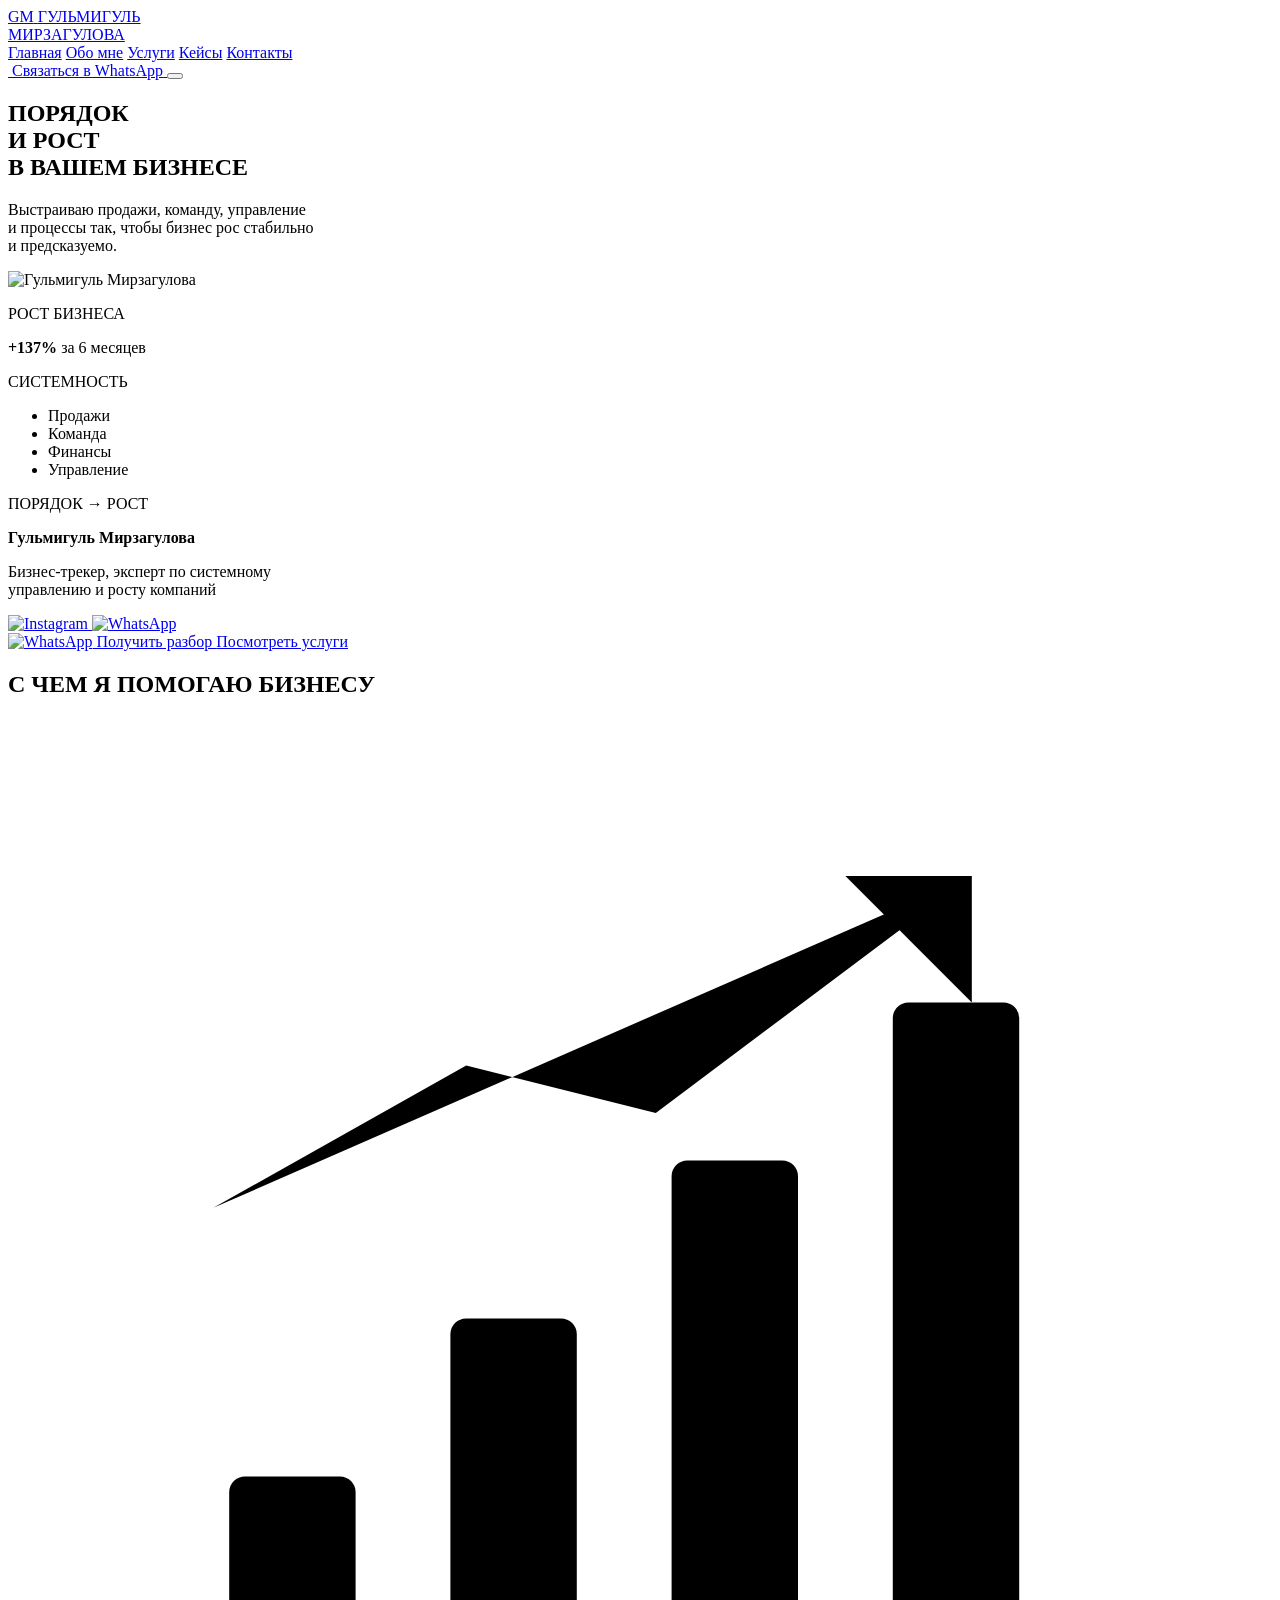
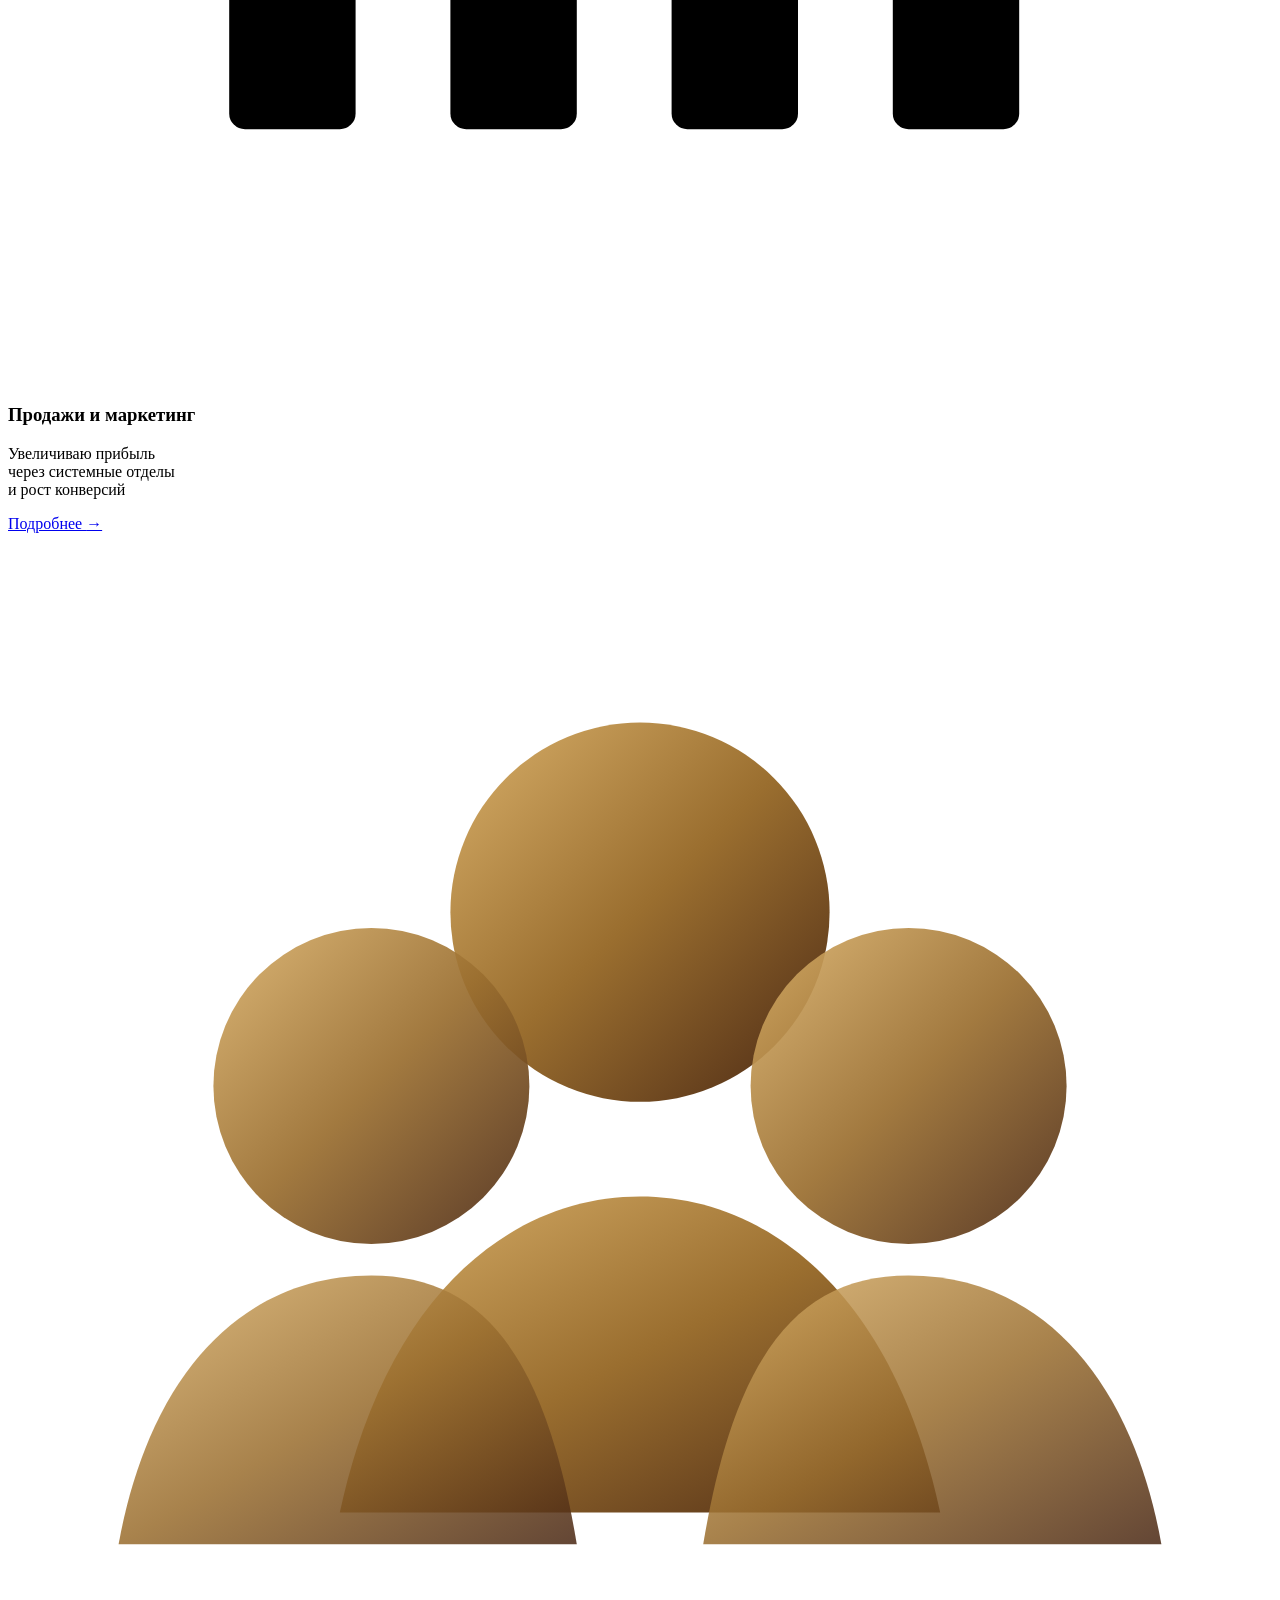
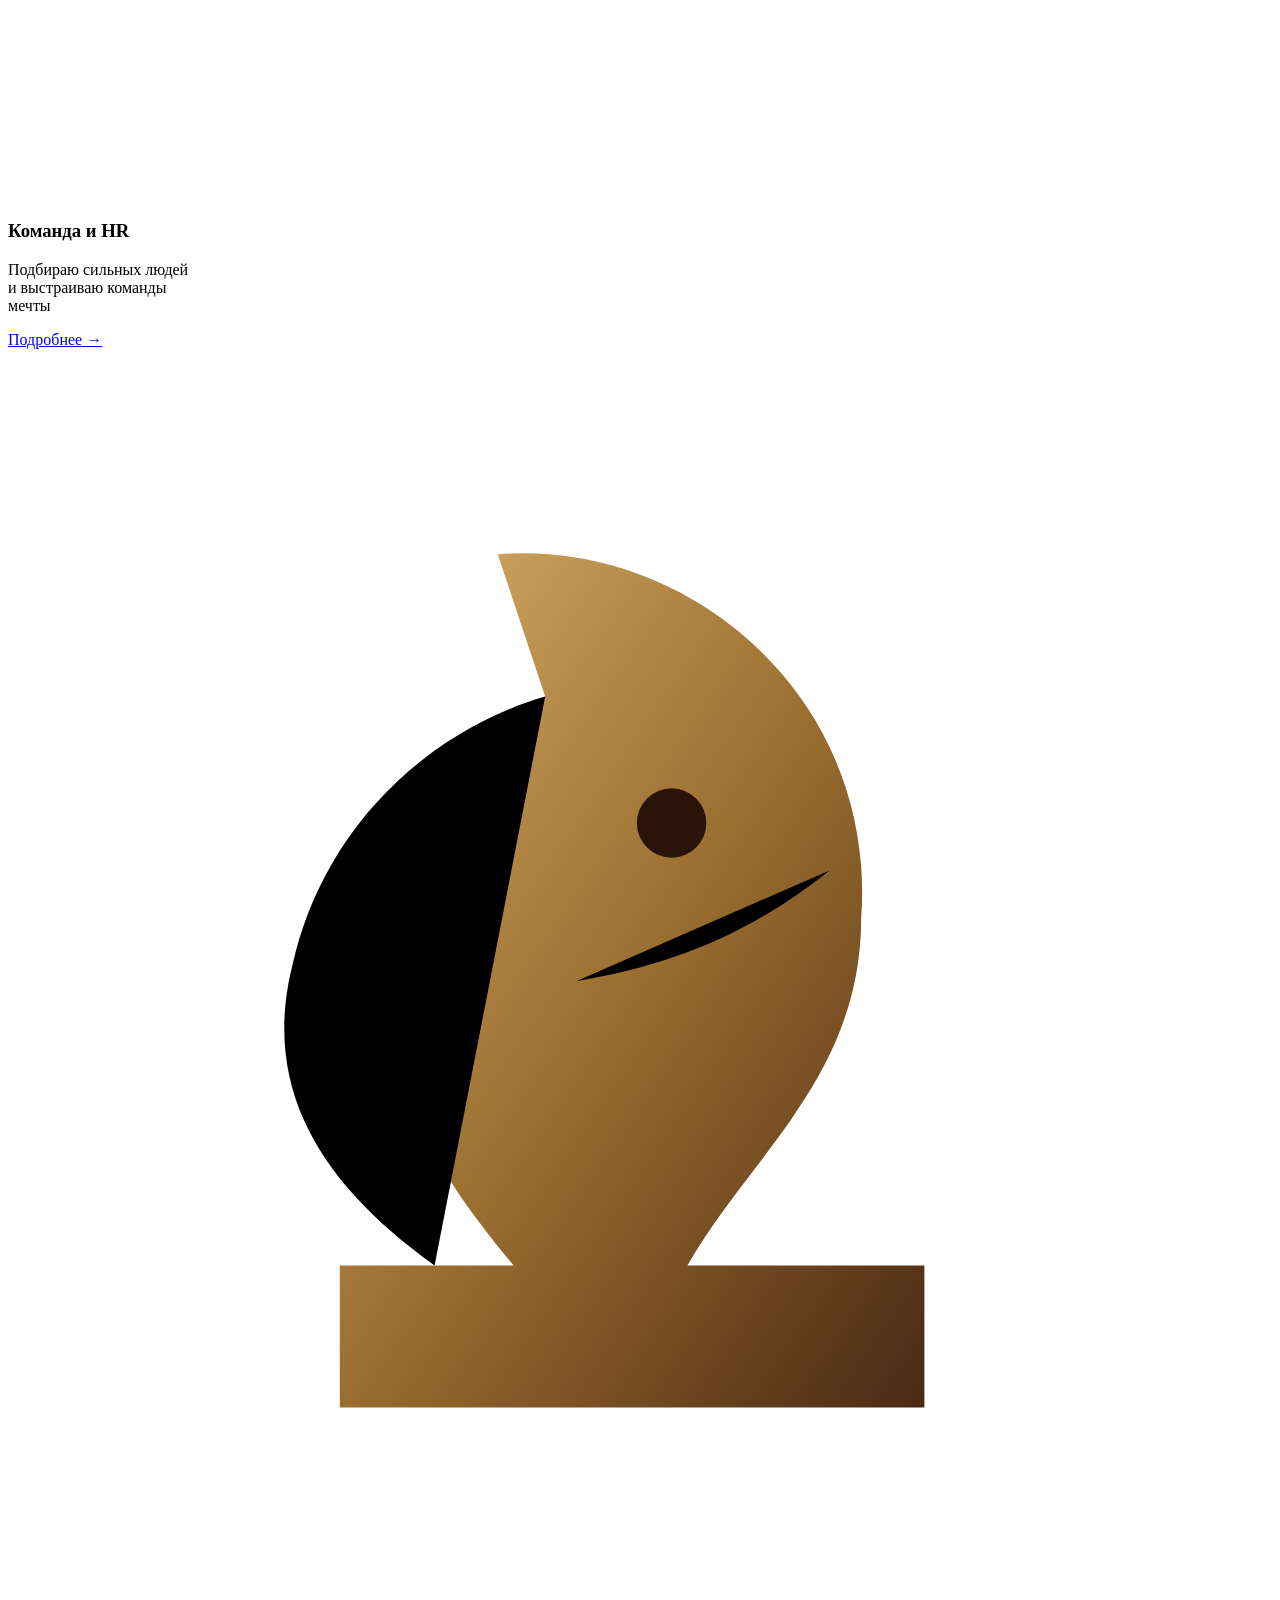
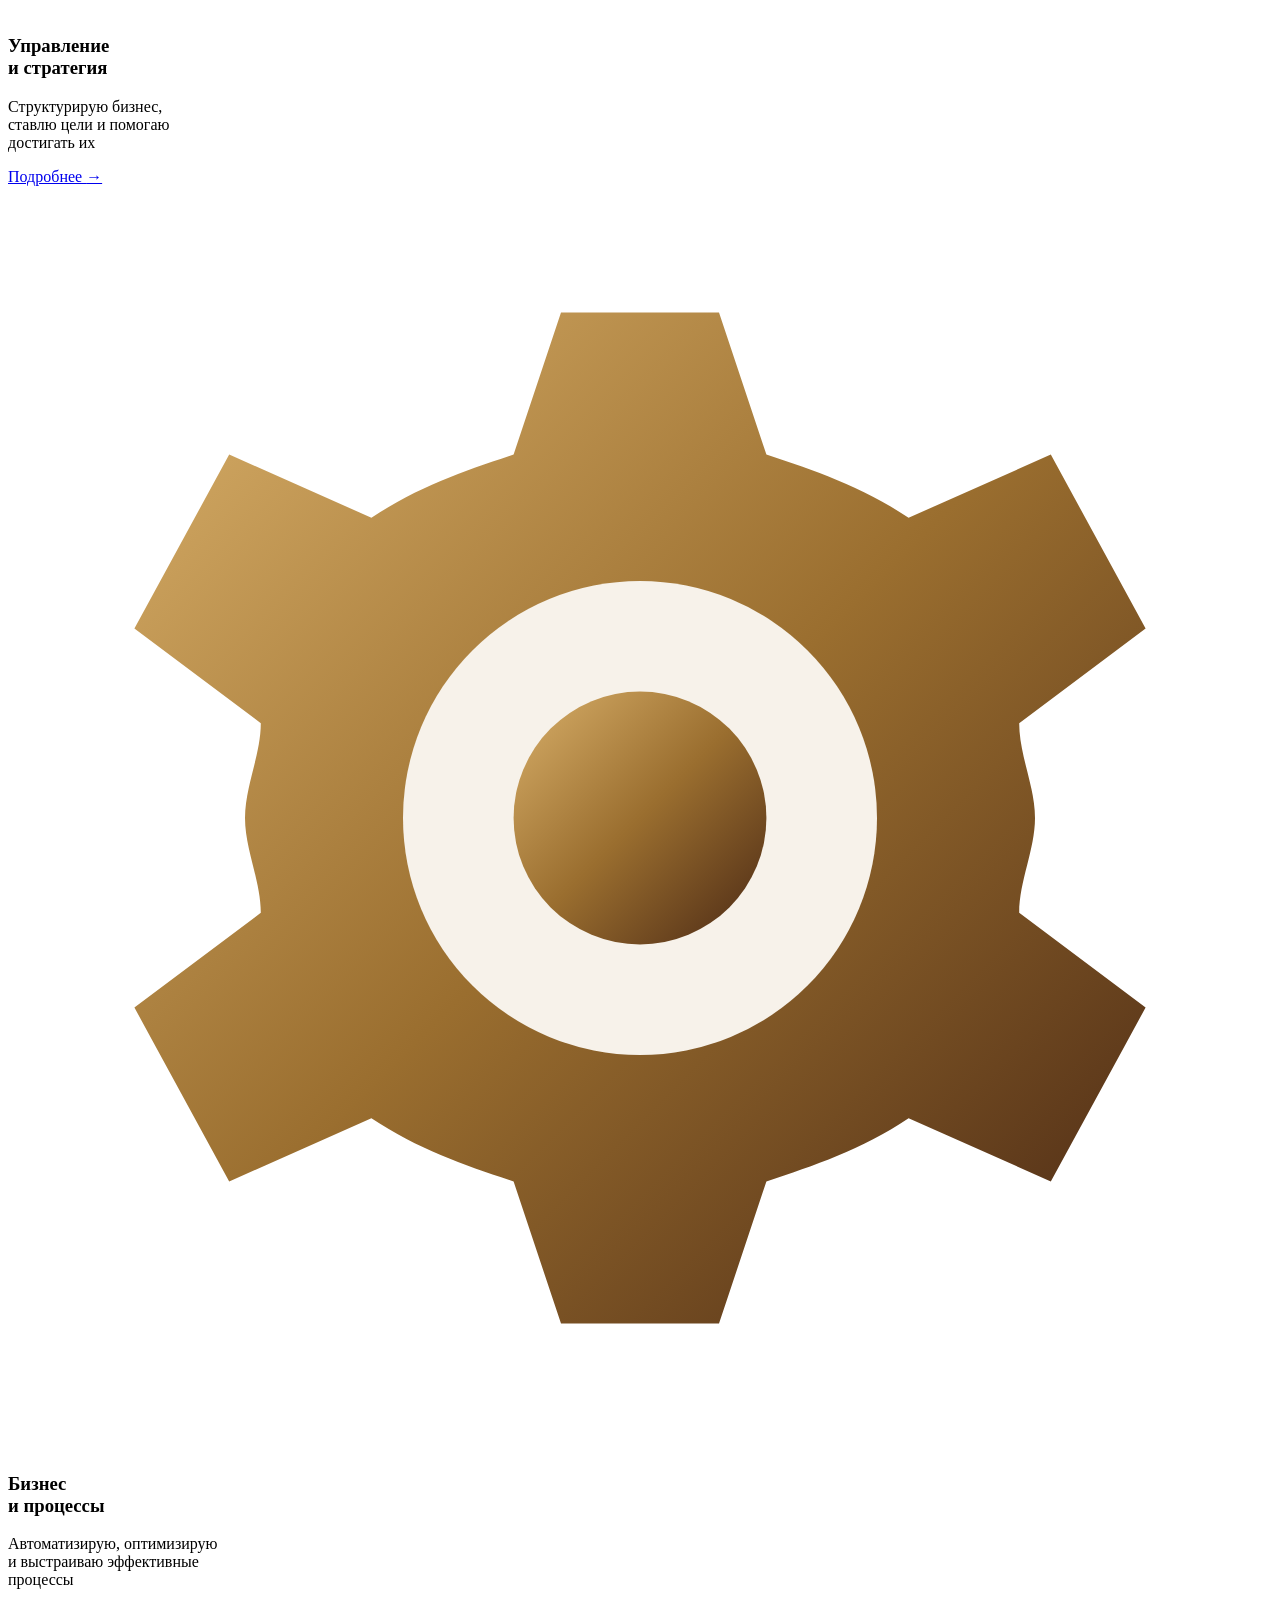
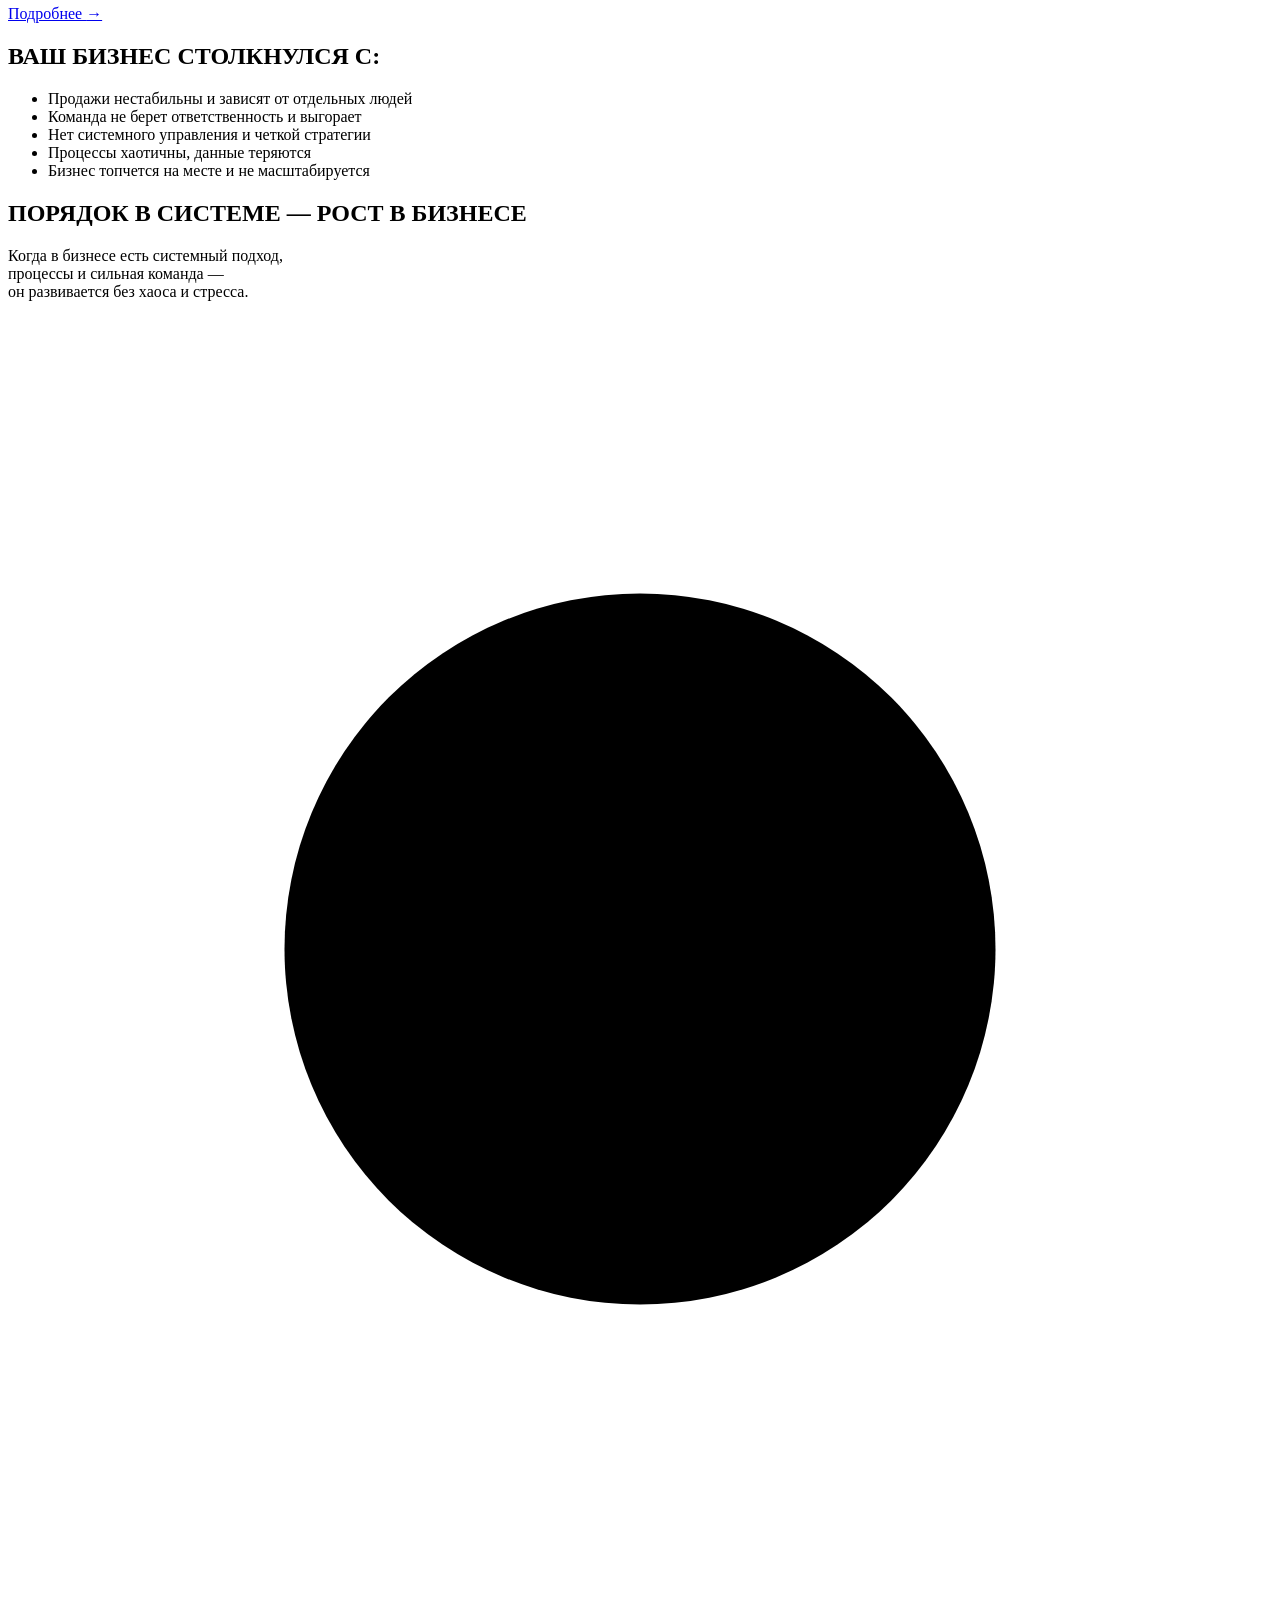
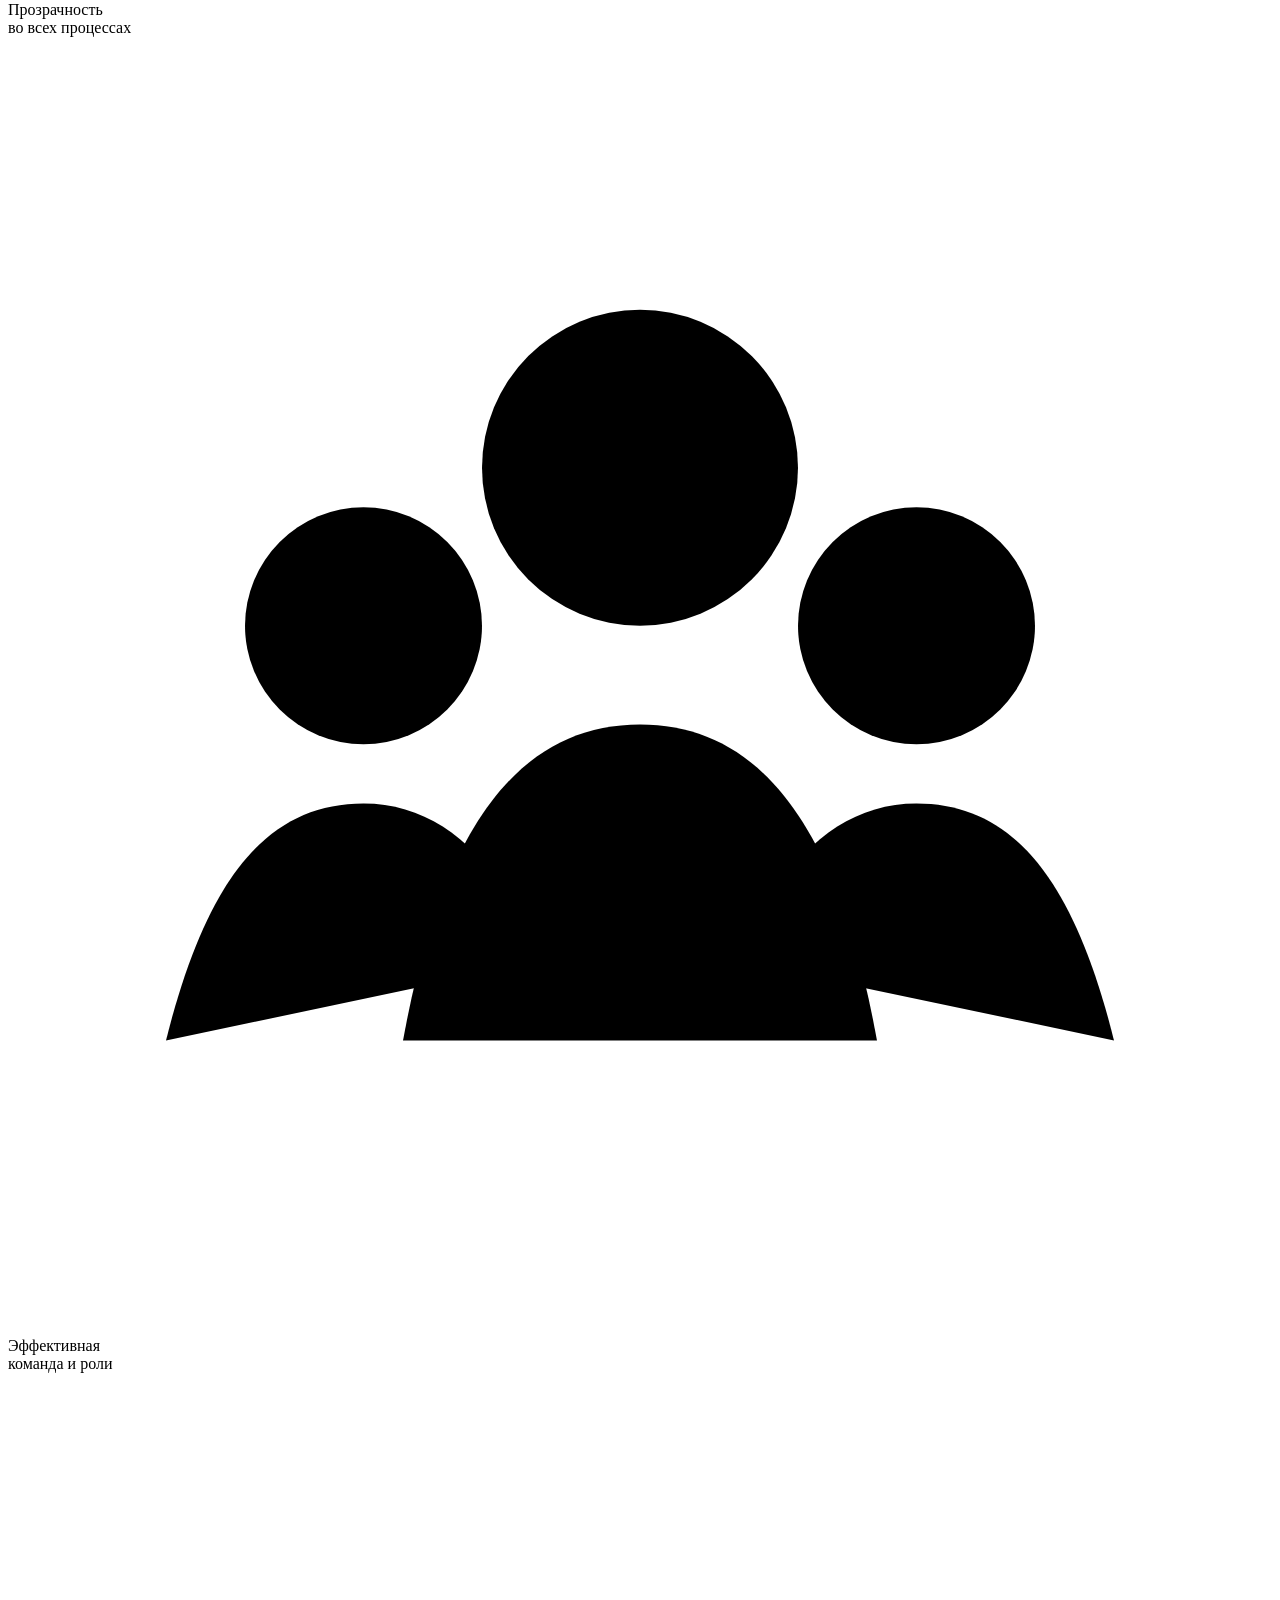
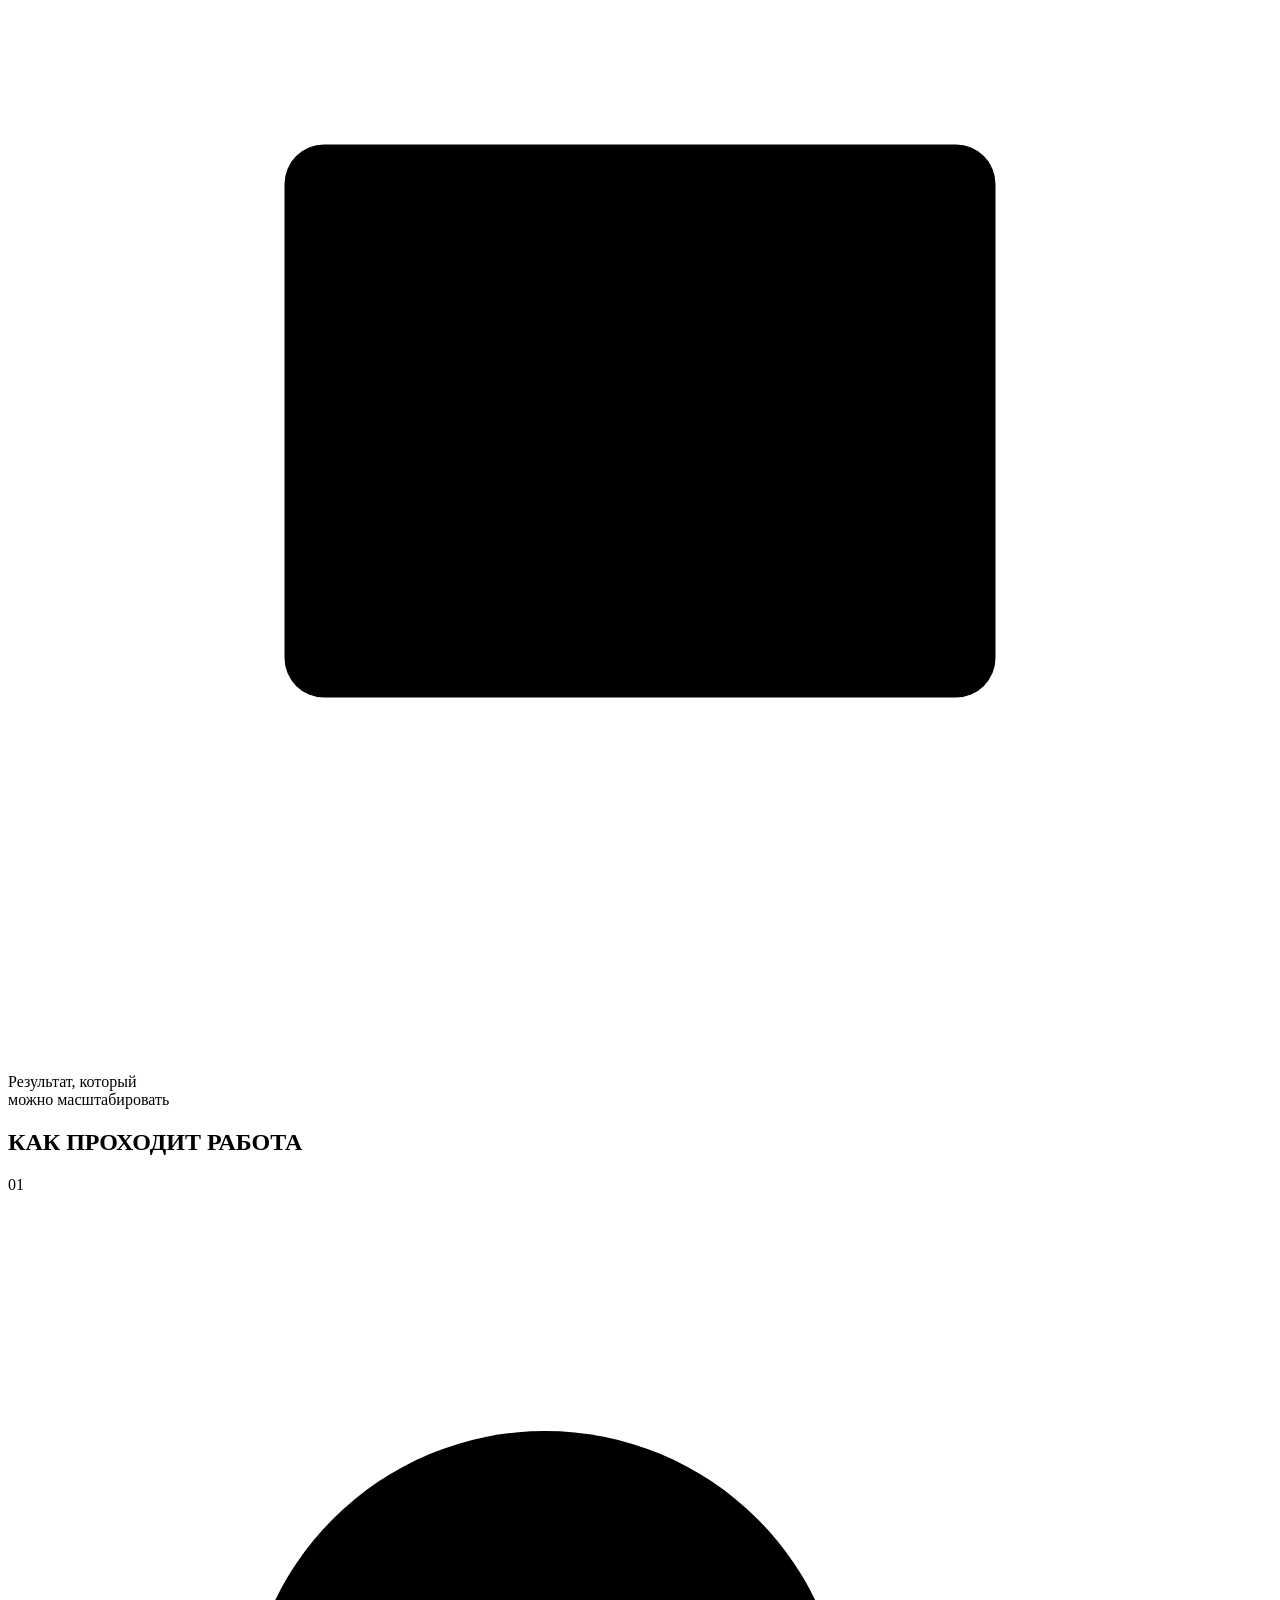
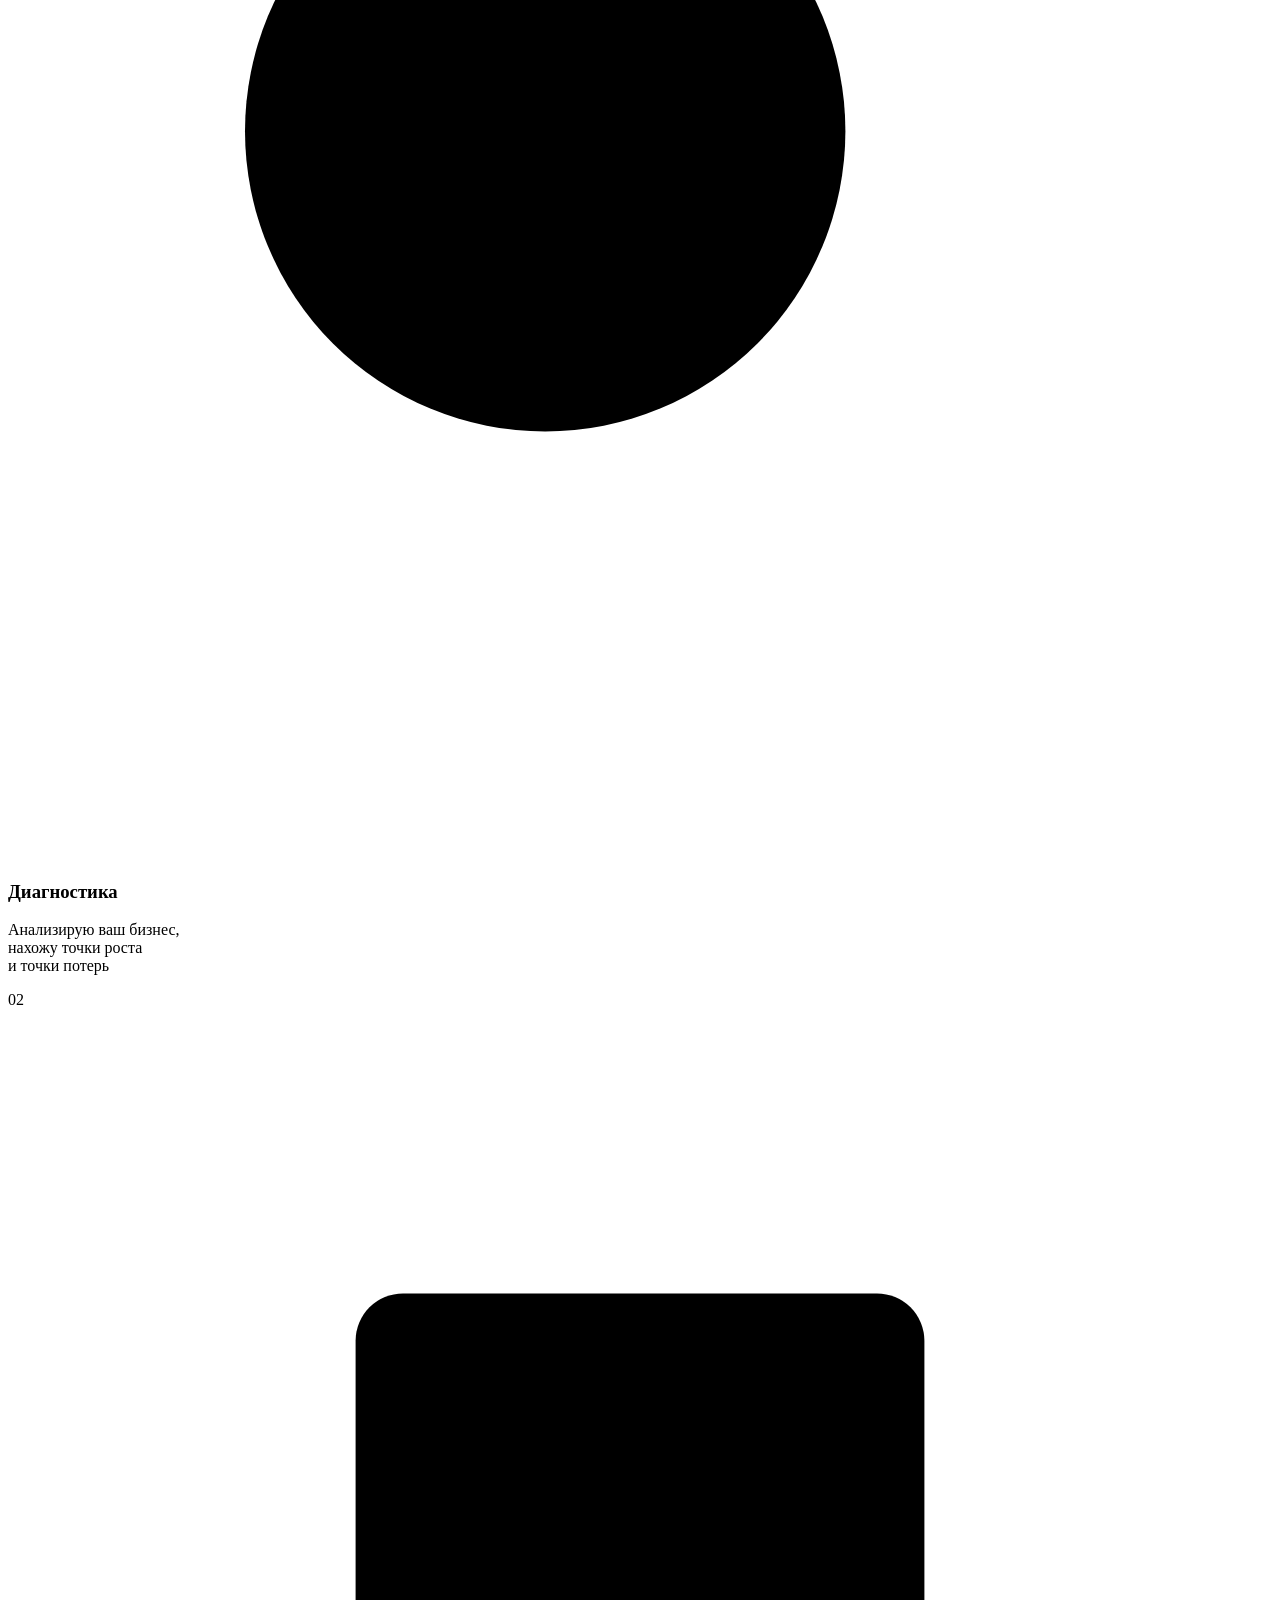
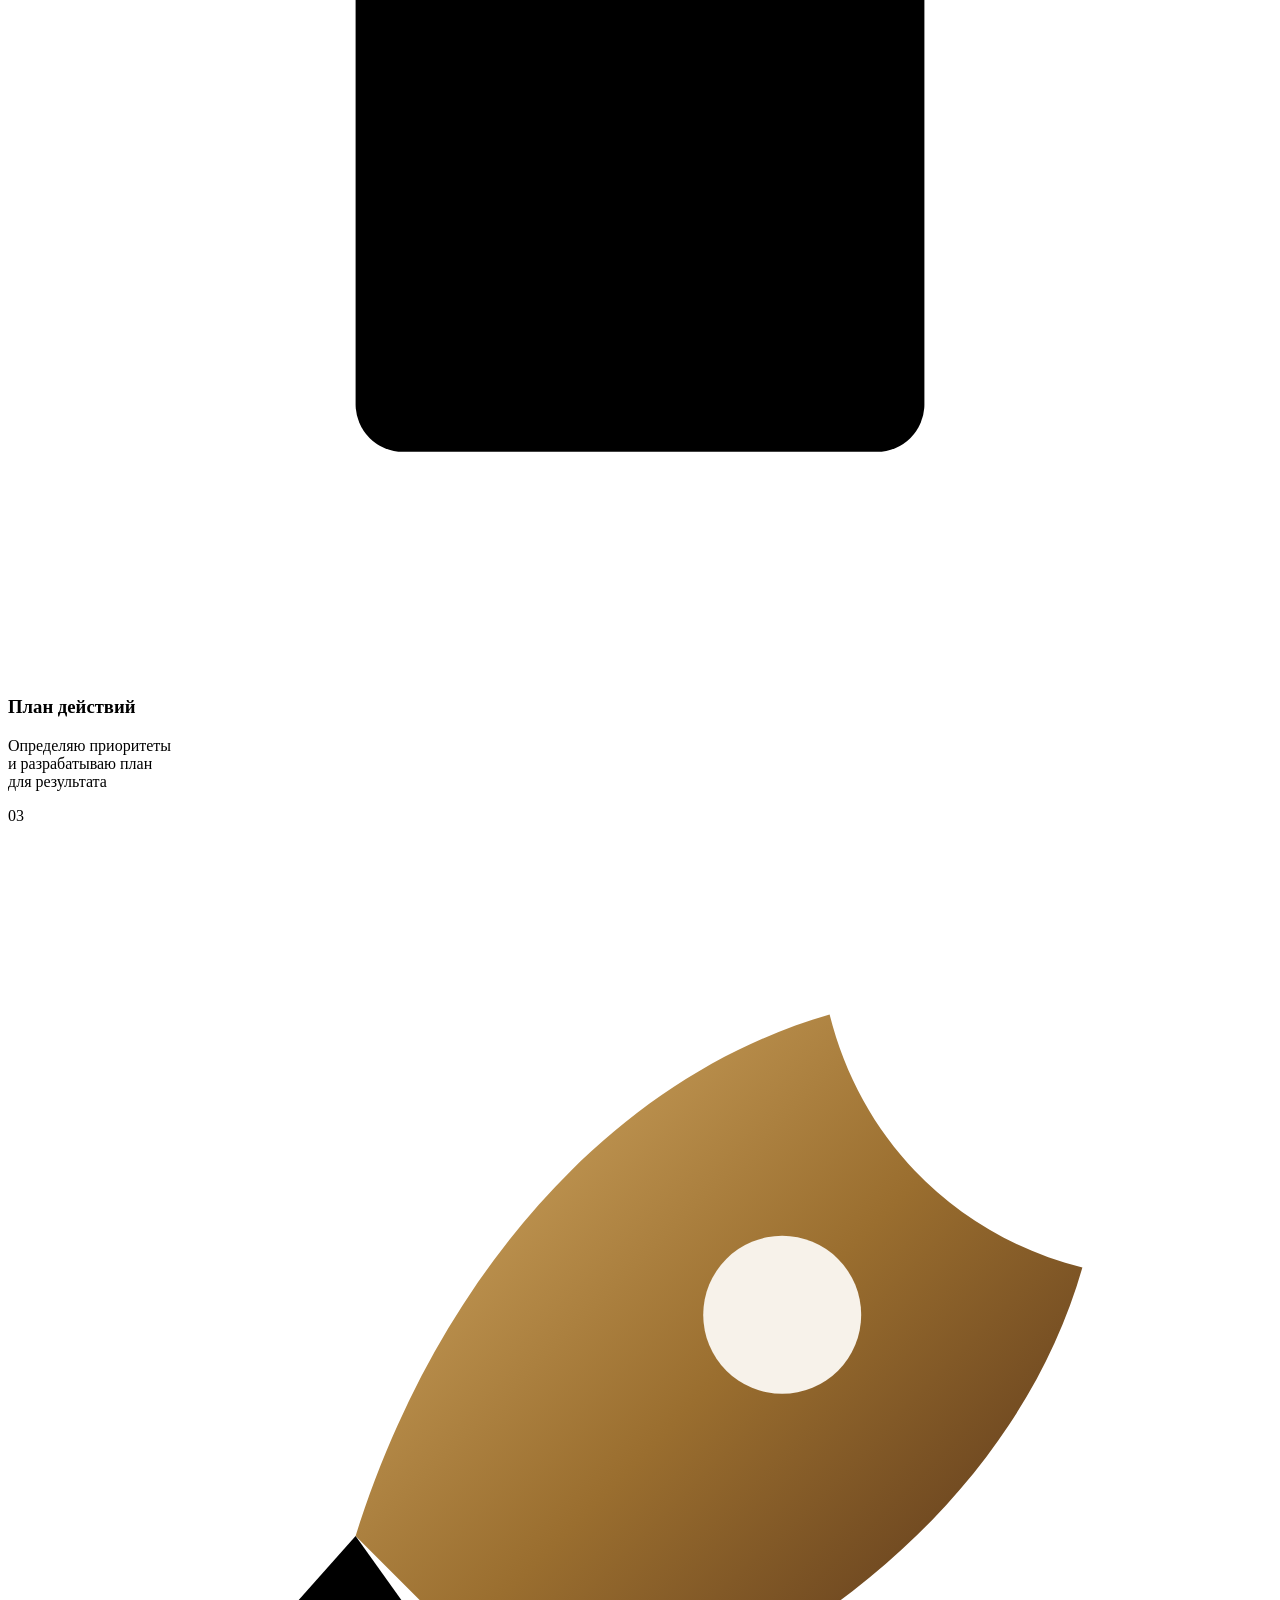
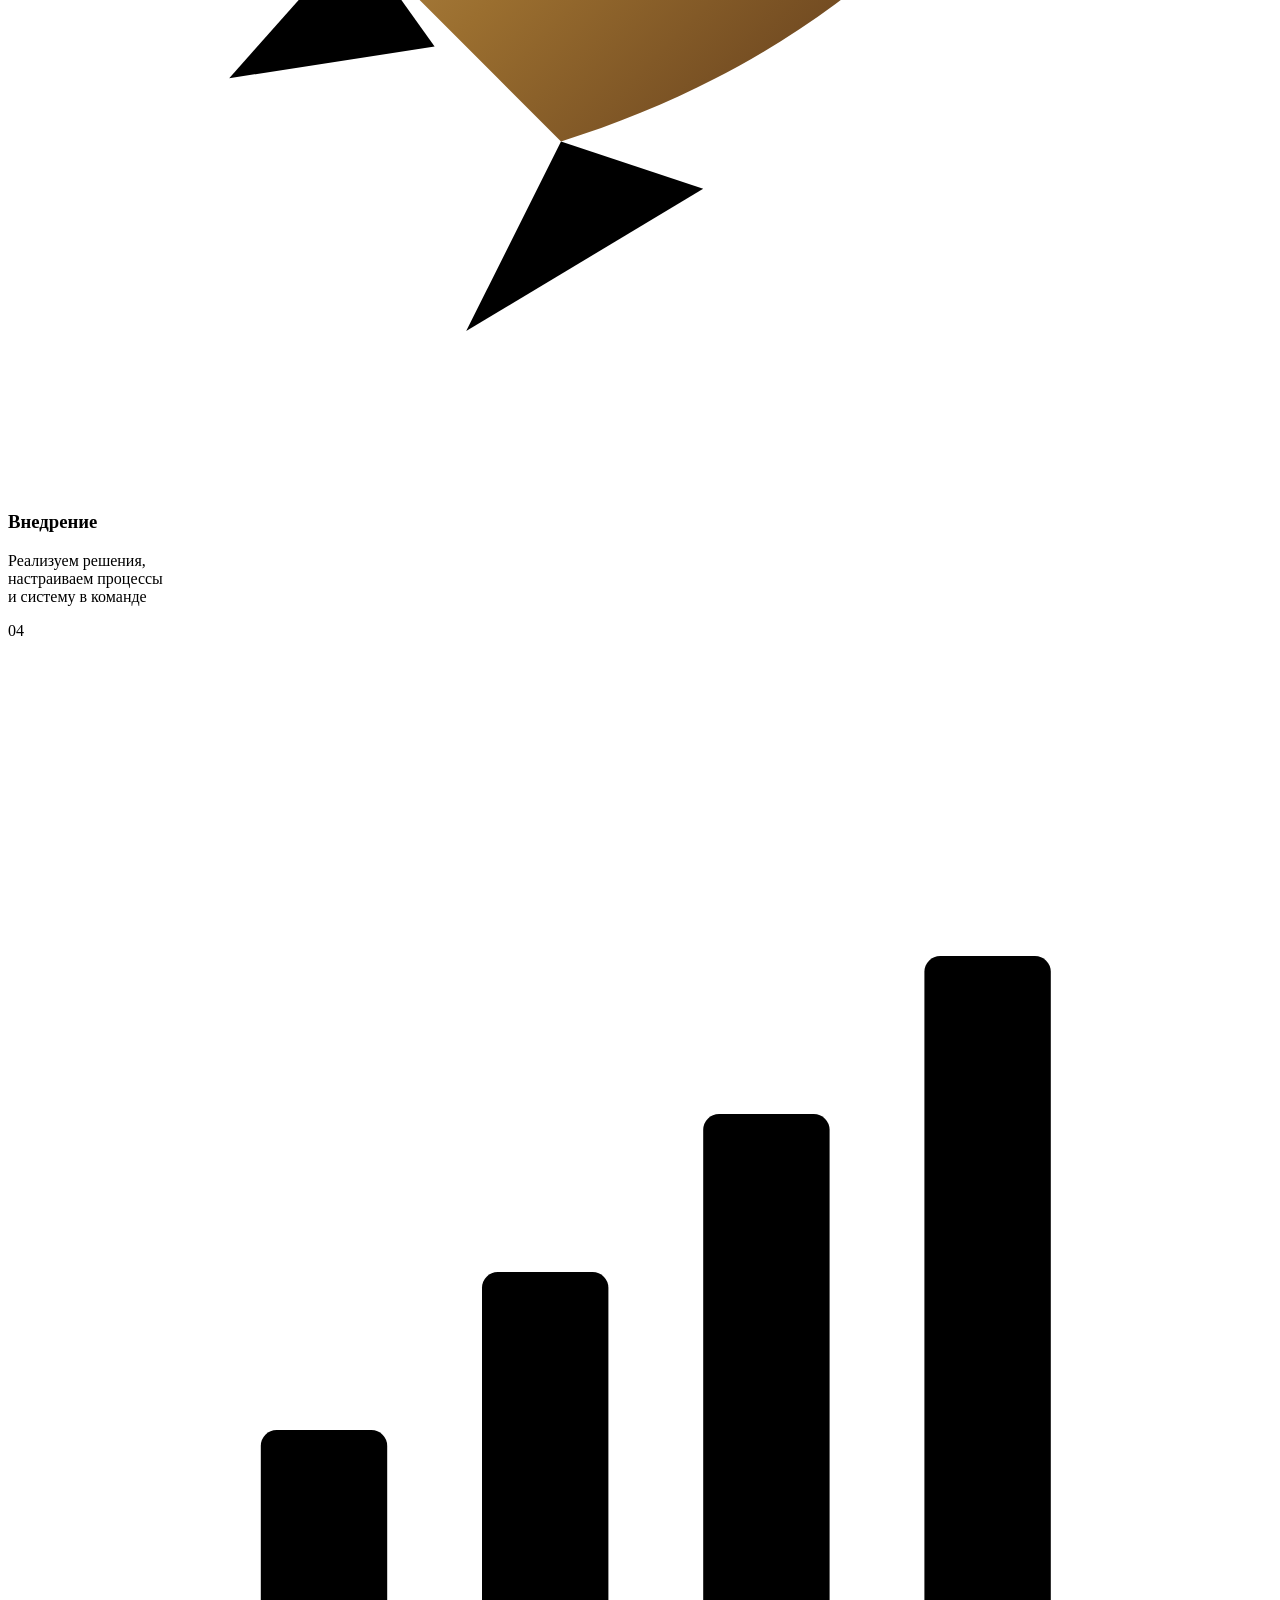
==== index.html @ d6256af8 "Add files via upload" ====
<!DOCTYPE html>
<html lang="ru">
<head>
  <meta charset="UTF-8">
  <meta name="viewport" content="width=device-width, initial-scale=1.0">
  <title>Гульмигуль Мирзагулова | Бизнес-трекинг, продажи, команда и процессы</title>
  <meta name="description" content="Помогаю выстраивать продажи, команду, управление и бизнес-процессы, чтобы бизнес рос стабильно и предсказуемо. Запишитесь на диагностику в WhatsApp.">
  <link rel="preconnect" href="https://fonts.googleapis.com">
  <link rel="preconnect" href="https://fonts.gstatic.com" crossorigin>
  <link href="https://fonts.googleapis.com/css2?family=Montserrat:wght@400;500;600;700;800&display=swap" rel="stylesheet">
  <link rel="stylesheet" href="css/style.css">
</head>

<body>
  <header class="site-header">
    <div class="page-container header-inner">
      <a href="index.html" class="brand" aria-label="Главная страница">
        <span class="brand-mark">GM</span>
        <span class="brand-name">ГУЛЬМИГУЛЬ<br>МИРЗАГУЛОВА</span>
      </a>

      <nav class="main-nav" id="nav">
        <a class="active" href="index.html">Главная</a>
        <a href="#about">Обо мне</a>
        <a href="#services">Услуги</a>
        <a href="#cases">Кейсы</a>
        <a href="#contacts">Контакты</a>
      </nav>

      <a class="header-wa" href="https://wa.me/77779550022?text=Здравствуйте,%20хочу%20записаться%20на%20диагностику%20бизнеса.%20Интересует%20разбор%20продаж,%20команды,%20управления%20и%20процессов." target="_blank" rel="noopener">
        <img src="images/whatsapp.png" alt="">
        <span>Связаться в WhatsApp</span>
      </a>

      <button class="menu-btn" id="menuBtn" type="button" aria-label="Открыть меню">
        <span></span>
        <span></span>
        <span></span>
      </button>
    </div>
  </header>

  <main>
    <section class="hero-section" id="about">
      <div class="hero-bg-lines"></div>

      <div class="page-container hero-grid">
  <div class="hero-left">
    <h1>
      ПОРЯДОК<br>
      И РОСТ<br>
      <span>В ВАШЕМ БИЗНЕСЕ</span>
    </h1>

    <p class="hero-subtitle">
      Выстраиваю продажи, команду, управление<br>
      и процессы так, чтобы бизнес рос стабильно<br>
      и предсказуемо.
    </p>
  </div>

  <div class="hero-right">
    <div class="hero-person">
      <img src="images/gulmigul2.png" alt="Гульмигуль Мирзагулова">
    </div>

    <div class="metric-card metric-growth">
      <p>РОСТ БИЗНЕСА</p>
      <strong>+137%</strong>
      <span>за 6 месяцев</span>

      <div class="mini-chart">
        <i></i><i></i><i></i><i></i><i></i>
      </div>
    </div>

    <div class="metric-card metric-system">
      <p>СИСТЕМНОСТЬ</p>
      <ul>
        <li>Продажи</li>
        <li>Команда</li>
        <li>Финансы</li>
        <li>Управление</li>
      </ul>
    </div>

    <div class="metric-card metric-order">
      <p>ПОРЯДОК → РОСТ</p>
      <div class="circle-chart">
        <span></span>
      </div>
    </div>

    <div class="bronze-sphere"></div>

    <div class="hero-steps-3d">
      <div class="step3d step3d-1"></div>
      <div class="step3d step3d-2"></div>
      <div class="step3d step3d-3"></div>
      <div class="step3d step3d-4"></div>
      <div class="step3d step3d-5"></div>
    </div>

    <div class="hero-line-chart">
      <span></span>
    </div>

    <div class="small-cube cube-1"></div>
    <div class="small-cube cube-2"></div>
  </div>

  <div class="hero-bottom">
  <div class="expert-row">
    <div>
      <strong>Гульмигуль Мирзагулова</strong>
      <p>Бизнес-трекер, эксперт по системному<br>управлению и росту компаний</p>
    </div>

    <div class="expert-socials">
      <a href="https://www.instagram.com/USERNAME" target="_blank" rel="noopener" aria-label="Instagram">
        <img src="images/instagram.png" alt="Instagram">
      </a>

      <a href="https://wa.me/77779550022" target="_blank" rel="noopener" aria-label="WhatsApp">
        <img src="images/whatsapp.png" alt="WhatsApp">
      </a>
    </div>
  </div>

  <div class="hero-buttons">
    <a class="btn btn-dark" href="https://wa.me/77779550022?text=Здравствуйте,%20хочу%20записаться%20на%20диагностику%20бизнеса.%20Интересует%20разбор%20продаж,%20команды,%20управления%20и%20процессов." target="_blank" rel="noopener">
      <img class="btn-icon" src="images/whatsapp.png" alt="WhatsApp">
      Получить разбор
    </a>

    <a class="btn btn-light" href="#services">
      Посмотреть услуги
    </a>
  </div>
</div>
</div>
    </section>

    <section class="services-section" id="services">
      <div class="page-container">
        <div class="section-title">
          <span></span>
          <h2>С ЧЕМ Я ПОМОГАЮ БИЗНЕСУ</h2>
          <span></span>
        </div>

        <div class="services-grid">
  <article class="service-card">
    <div class="service-icon">
      <svg class="premium-icon" viewBox="0 0 80 80" aria-hidden="true">
        <defs>
          <linearGradient id="goldGradient" x1="0" y1="0" x2="1" y2="1">
            <stop offset="0%" stop-color="#d9b06a"/>
            <stop offset="48%" stop-color="#9a6e2f"/>
            <stop offset="100%" stop-color="#4a2814"/>
          </linearGradient>
        </defs>
        <rect class="icon-fill" x="14" y="48" width="8" height="16" rx="1"/>
        <rect class="icon-fill" x="28" y="38" width="8" height="26" rx="1"/>
        <rect class="icon-fill" x="42" y="28" width="8" height="36" rx="1"/>
        <rect class="icon-fill" x="56" y="18" width="8" height="46" rx="1"/>
        <path class="icon-stroke" d="M13 31 L29 22 L41 25 L61 10"/>
        <path class="icon-stroke" d="M53 10 H61 V18"/>
      </svg>
    </div>
    <h3>Продажи и маркетинг</h3>
    <p>Увеличиваю прибыль<br>через системные отделы<br>и рост конверсий</p>
    <a href="sales.html">Подробнее <b>→</b></a>
  </article>

  <article class="service-card">
    <div class="service-icon">
      <svg class="premium-icon" viewBox="0 0 80 80" aria-hidden="true">
        <defs>
          <linearGradient id="goldGradient2" x1="0" y1="0" x2="1" y2="1">
            <stop offset="0%" stop-color="#d9b06a"/>
            <stop offset="50%" stop-color="#9a6e2f"/>
            <stop offset="100%" stop-color="#4a2814"/>
          </linearGradient>
        </defs>
        <circle cx="40" cy="24" r="12" fill="url(#goldGradient2)"/>
        <circle cx="23" cy="35" r="10" fill="url(#goldGradient2)" opacity="0.92"/>
        <circle cx="57" cy="35" r="10" fill="url(#goldGradient2)" opacity="0.92"/>
        <path d="M21 62 C24 48 32 42 40 42 C48 42 56 48 59 62 Z" fill="url(#goldGradient2)"/>
        <path d="M7 64 C9 53 15 47 23 47 C30 47 34 52 36 64 Z" fill="url(#goldGradient2)" opacity="0.86"/>
        <path d="M44 64 C46 52 50 47 57 47 C65 47 71 53 73 64 Z" fill="url(#goldGradient2)" opacity="0.86"/>
      </svg>
    </div>
    <h3>Команда и HR</h3>
    <p>Подбираю сильных людей<br>и выстраиваю команды<br>мечты</p>
    <a href="team.html">Подробнее <b>→</b></a>
  </article>

  <article class="service-card">
    <div class="service-icon">
      <svg class="premium-icon" viewBox="0 0 80 80" aria-hidden="true">
        <defs>
          <linearGradient id="goldGradient3" x1="0" y1="0" x2="1" y2="1">
            <stop offset="0%" stop-color="#d9b06a"/>
            <stop offset="50%" stop-color="#9a6e2f"/>
            <stop offset="100%" stop-color="#4a2814"/>
          </linearGradient>
        </defs>
        <path d="M31 13 C43 12 55 22 54 36 C54 46 47 51 43 58 H58 V67 H21 V58 H32 C27 52 24 47 24 39 C24 31 27 26 34 22 L31 13 Z" fill="url(#goldGradient3)"/>
        <path d="M34 22 C27 24 20 30 18 39 C16 47 20 53 27 58" class="icon-stroke"/>
        <circle cx="42" cy="30" r="2.2" fill="#2a1409"/>
        <path class="icon-stroke" d="M36 40 C42 39 47 37 52 33"/>
      </svg>
    </div>
    <h3>Управление<br>и стратегия</h3>
    <p>Структурирую бизнес,<br>ставлю цели и помогаю<br>достигать их</p>
    <a href="strategy.html">Подробнее <b>→</b></a>
  </article>

  <article class="service-card">
    <div class="service-icon">
      <svg class="premium-icon" viewBox="0 0 80 80" aria-hidden="true">
        <defs>
          <linearGradient id="goldGradient4" x1="0" y1="0" x2="1" y2="1">
            <stop offset="0%" stop-color="#d9b06a"/>
            <stop offset="50%" stop-color="#9a6e2f"/>
            <stop offset="100%" stop-color="#4a2814"/>
          </linearGradient>
        </defs>
        <path fill="url(#goldGradient4)" d="M45 8 L48 17 C51 18 54 19 57 21 L66 17 L72 28 L64 34 C64 36 65 38 65 40 C65 42 64 44 64 46 L72 52 L66 63 L57 59 C54 61 51 62 48 63 L45 72 H35 L32 63 C29 62 26 61 23 59 L14 63 L8 52 L16 46 C16 44 15 42 15 40 C15 38 16 36 16 34 L8 28 L14 17 L23 21 C26 19 29 18 32 17 L35 8 Z"/>
        <circle cx="40" cy="40" r="15" fill="#f7f2ea"/>
        <circle cx="40" cy="40" r="8" fill="url(#goldGradient4)"/>
      </svg>
    </div>
    <h3>Бизнес<br>и процессы</h3>
    <p>Автоматизирую, оптимизирую<br>и выстраиваю эффективные<br>процессы</p>
    <a href="processes.html">Подробнее <b>→</b></a>
  </article>
</div>
      </div>
    </section>

    <section class="problem-section">
      <div class="page-container problem-grid">
        <div class="problem-dark">
          <h2>ВАШ БИЗНЕС СТОЛКНУЛСЯ С:</h2>
          <ul>
            <li>Продажи нестабильны и зависят от отдельных людей</li>
            <li>Команда не берет ответственность и выгорает</li>
            <li>Нет системного управления и четкой стратегии</li>
            <li>Процессы хаотичны, данные теряются</li>
            <li>Бизнес топчется на месте и не масштабируется</li>
          </ul>
          <div class="dark-cube"></div>
        </div>

        <div class="solution-light">
          <div>
            <h2>ПОРЯДОК В СИСТЕМЕ — РОСТ В БИЗНЕСЕ</h2>
            <p>
              Когда в бизнесе есть системный подход,<br>
              процессы и сильная команда —<br>
              он развивается без хаоса и стресса.
            </p>

            <div class="solution-points">
  <div class="solution-point">
    <span class="solution-icon">
      <svg viewBox="0 0 64 64" aria-hidden="true">
        <circle cx="32" cy="32" r="18"></circle>
        <path d="M32 18V32L42 39"></path>
      </svg>
    </span>
    <p>Прозрачность<br>во всех процессах</p>
  </div>

      <div class="solution-point">
        <span class="solution-icon">
          <svg viewBox="0 0 64 64" aria-hidden="true">
            <circle cx="32" cy="21" r="8"></circle>
            <path d="M20 50C22 39 26 34 32 34C38 34 42 39 44 50"></path>
            <circle cx="18" cy="29" r="6"></circle>
            <path d="M8 50C10 42 13 38 18 38C22 38 25 41 27 46"></path>
            <circle cx="46" cy="29" r="6"></circle>
            <path d="M37 46C39 41 42 38 46 38C51 38 54 42 56 50"></path>
          </svg>
        </span>
        <p>Эффективная<br>команда и роли</p>
      </div>

      <div class="solution-point">
        <span class="solution-icon">
          <svg viewBox="0 0 64 64" aria-hidden="true">
            <rect x="14" y="18" width="36" height="28" rx="2"></rect>
            <path d="M20 52H56"></path>
            <path d="M22 38L30 30L37 35L48 23"></path>
            <path d="M44 23H48V27"></path>
          </svg>
        </span>
        <p>Результат, который<br>можно масштабировать</p>
      </div>
    </div>
          </div>
        </div>
      </div>
    </section>

    <section class="work-section" id="work">
      <div class="page-container">
        <div class="section-title">
          <span></span>
          <h2>КАК ПРОХОДИТ РАБОТА</h2>
          <span></span>
        </div>

        <div class="work-grid">
        <article class="work-card">
          <div class="work-number">01</div>
          <div class="work-icon">
            <svg class="premium-icon" viewBox="0 0 80 80" aria-hidden="true">
              <circle class="icon-stroke" cx="34" cy="34" r="19"/>
              <path class="icon-stroke" d="M48 48 L64 64"/>
            </svg>
          </div>
          <h3>Диагностика</h3>
          <p>Анализирую ваш бизнес,<br>нахожу точки роста<br>и точки потерь</p>
        </article>

        <article class="work-card">
          <div class="work-number">02</div>
          <div class="work-icon">
            <svg class="premium-icon" viewBox="0 0 80 80" aria-hidden="true">
              <rect class="icon-stroke" x="22" y="18" width="36" height="48" rx="3"/>
              <path class="icon-stroke" d="M31 30 H50"/>
              <path class="icon-stroke" d="M31 40 H50"/>
              <path class="icon-stroke" d="M31 50 H44"/>
            </svg>
          </div>
          <h3>План действий</h3>
          <p>Определяю приоритеты<br>и разрабатываю план<br>для результата</p>
        </article>

        <article class="work-card">
          <div class="work-number">03</div>
          <div class="work-icon">
            <svg class="premium-icon" viewBox="0 0 80 80" aria-hidden="true">
              <path fill="url(#rocketGrad)" d="M52 12 C38 16 27 29 22 45 L35 58 C51 53 64 42 68 28 C60 26 54 20 52 12 Z"/>
              <defs>
                <linearGradient id="rocketGrad" x1="0" y1="0" x2="1" y2="1">
                  <stop offset="0%" stop-color="#d9b06a"/>
                  <stop offset="50%" stop-color="#9a6e2f"/>
                  <stop offset="100%" stop-color="#4a2814"/>
                </linearGradient>
              </defs>
              <circle cx="49" cy="31" r="5" fill="#f7f2ea"/>
              <path class="icon-stroke" d="M22 45 L14 54 L27 52"/>
              <path class="icon-stroke" d="M35 58 L29 70 L44 61"/>
            </svg>
          </div>
          <h3>Внедрение</h3>
          <p>Реализуем решения,<br>настраиваем процессы<br>и систему в команде</p>
        </article>

        <article class="work-card">
          <div class="work-number">04</div>
          <div class="work-icon">
            <svg class="premium-icon" viewBox="0 0 80 80" aria-hidden="true">
              <rect class="icon-fill" x="16" y="50" width="8" height="14" rx="1"/>
              <rect class="icon-fill" x="30" y="40" width="8" height="24" rx="1"/>
              <rect class="icon-fill" x="44" y="30" width="8" height="34" rx="1"/>
              <rect class="icon-fill" x="58" y="20" width="8" height="44" rx="1"/>
            </svg>
          </div>
          <h3>Контроль и рост</h3>
          <p>Отслеживаем показатели,<br>оптимизируем и достигаем<br>масштабируемого роста</p>
        </article>
      </div>
      </div>
    </section>

    <section class="clients-section" id="cases">
      <div class="page-container">
        <div class="section-title compact">
          <span></span>
          <h2>КЛИЕНТЫ И ПРОЕКТЫ</h2>
          <span></span>
        </div>

        <div class="smooth-carousel">
          <div class="smooth-track">
            <div class="case-slide"><strong>Revival</strong></div>
            <div class="case-slide"><strong>Strong Willed</strong></div>
            <div class="case-slide"><strong>Usmile</strong></div>
            <div class="case-slide"><strong>Visa Help</strong></div>
            <div class="case-slide"><strong>masscerano.fit</strong></div>
            <div class="case-slide"><strong>The One System</strong></div>
            <div class="case-slide"><strong>Revival</strong></div>
            <div class="case-slide"><strong>Strong Willed</strong></div>
            <div class="case-slide"><strong>Usmile</strong></div>
            <div class="case-slide"><strong>Visa Help</strong></div>
            <div class="case-slide"><strong>masscerano.fit</strong></div>
            <div class="case-slide"><strong>The One System</strong></div>
          </div>
        </div>
      </div>
    </section>

    <section class="benefits-section">
      <div class="page-container">
        <div class="section-title compact">
          <span></span>
          <h2>ЧТО ВЫ ПОЛУЧИТЕ ПОСЛЕ ЛИЧНОГО РАЗБОРА</h2>
          <span></span>
        </div>

        <div class="benefits-grid">
          <div class="benefit-card">
            <span>
              <svg class="premium-icon" viewBox="0 0 80 80" aria-hidden="true">
                <circle class="icon-stroke" cx="40" cy="40" r="25"/>
                <circle class="icon-stroke" cx="40" cy="40" r="12"/>
                <path class="icon-stroke" d="M40 15 V25 M40 55 V65 M15 40 H25 M55 40 H65"/>
              </svg>
            </span>
            <p>Поймете точки роста<br>и приоритеты</p>
          </div>

          <div class="benefit-card">
            <span>
              <svg class="premium-icon" viewBox="0 0 80 80" aria-hidden="true">
                <rect class="icon-stroke" x="22" y="18" width="36" height="48" rx="3"/>
                <path class="icon-stroke" d="M31 32 H50 M31 43 H50 M31 54 H44"/>
              </svg>
            </span>
            <p>Получите конкретный<br>план действий</p>
          </div>

          <div class="benefit-card">
            <span>
              <svg class="premium-icon" viewBox="0 0 80 80" aria-hidden="true">
                <rect class="icon-fill" x="16" y="50" width="8" height="14" rx="1"/>
                <rect class="icon-fill" x="30" y="40" width="8" height="24" rx="1"/>
                <rect class="icon-fill" x="44" y="30" width="8" height="34" rx="1"/>
                <path class="icon-stroke" d="M17 35 L32 27 L44 30 L62 17"/>
                <path class="icon-stroke" d="M55 17 H62 V24"/>
              </svg>
            </span>
            <p>Увеличите прибыль<br>и конверсии</p>
          </div>

          <div class="benefit-card">
            <span>
              <svg class="premium-icon" viewBox="0 0 80 80" aria-hidden="true">
                <circle class="icon-stroke" cx="40" cy="26" r="10"/>
                <path class="icon-stroke" d="M24 62 C27 48 33 42 40 42 C47 42 53 48 56 62"/>
                <circle class="icon-stroke" cx="22" cy="34" r="7"/>
                <circle class="icon-stroke" cx="58" cy="34" r="7"/>
              </svg>
            </span>
            <p>Выстроите сильную<br>и вовлеченную команду</p>
          </div>

          <div class="benefit-card">
            <span>
              <svg class="premium-icon" viewBox="0 0 80 80" aria-hidden="true">
                <path class="icon-stroke" d="M40 15 L45 25 L56 23 L58 34 L68 40 L58 46 L56 57 L45 55 L40 65 L35 55 L24 57 L22 46 L12 40 L22 34 L24 23 L35 25 Z"/>
                <circle class="icon-stroke" cx="40" cy="40" r="10"/>
              </svg>
            </span>
            <p>Наведете порядок<br>в процессах</p>
          </div>

          <div class="benefit-card">
            <span>
              <svg class="premium-icon" viewBox="0 0 80 80" aria-hidden="true">
                <rect class="icon-fill" x="16" y="50" width="8" height="14" rx="1"/>
                <rect class="icon-fill" x="30" y="40" width="8" height="24" rx="1"/>
                <rect class="icon-fill" x="44" y="30" width="8" height="34" rx="1"/>
                <path class="icon-stroke" d="M17 35 L32 27 L44 30 L62 17"/>
              </svg>
            </span>
            <p>Создадите систему<br>стабильного роста</p>
          </div>
        </div>
      </div>
    </section>

    <section class="final-section" id="contacts">
      <div class="page-container final-grid">
        <div class="final-text">
          <h2>
            ГОТОВЫ НАВЕСТИ ПОРЯДОК<br>
            <span>И МАСШТАБИРОВАТЬ БИЗНЕС?</span>
          </h2>

          <p>
            Запишитесь на разбор — найдем точки роста<br>
            и составим план для результата.
          </p>

          <div class="final-actions">
            <a class="btn btn-bronze" href="https://wa.me/77779550022?text=Здравствуйте,%20хочу%20записаться%20на%20диагностику%20бизнеса.%20Интересует%20разбор%20продаж,%20команды,%20управления%20и%20процессов." target="_blank" rel="noopener">
              <img class="btn-icon" src="images/whatsapp.png" alt="">
              <span>Получить разбор</span>
            </a>

            

            <div class="secure-note">
              <span><img src="images/security.png" alt=""></span>
              <p>Конфиденциально.<br>Фокус на результат.</p>
            </div>
          </div>
        </div>

        <div class="final-chart">
          <div class="final-line"></div>
          <i class="fb fb-1"></i>
          <i class="fb fb-2"></i>
          <i class="fb fb-3"></i>
          <i class="fb fb-4"></i>
          <i class="fb fb-5"></i>
          <i class="fb fb-6"></i>
        </div>
      </div>
    </section>
  </main>

  <script src="js/main.js"></script>
</body>
</html>
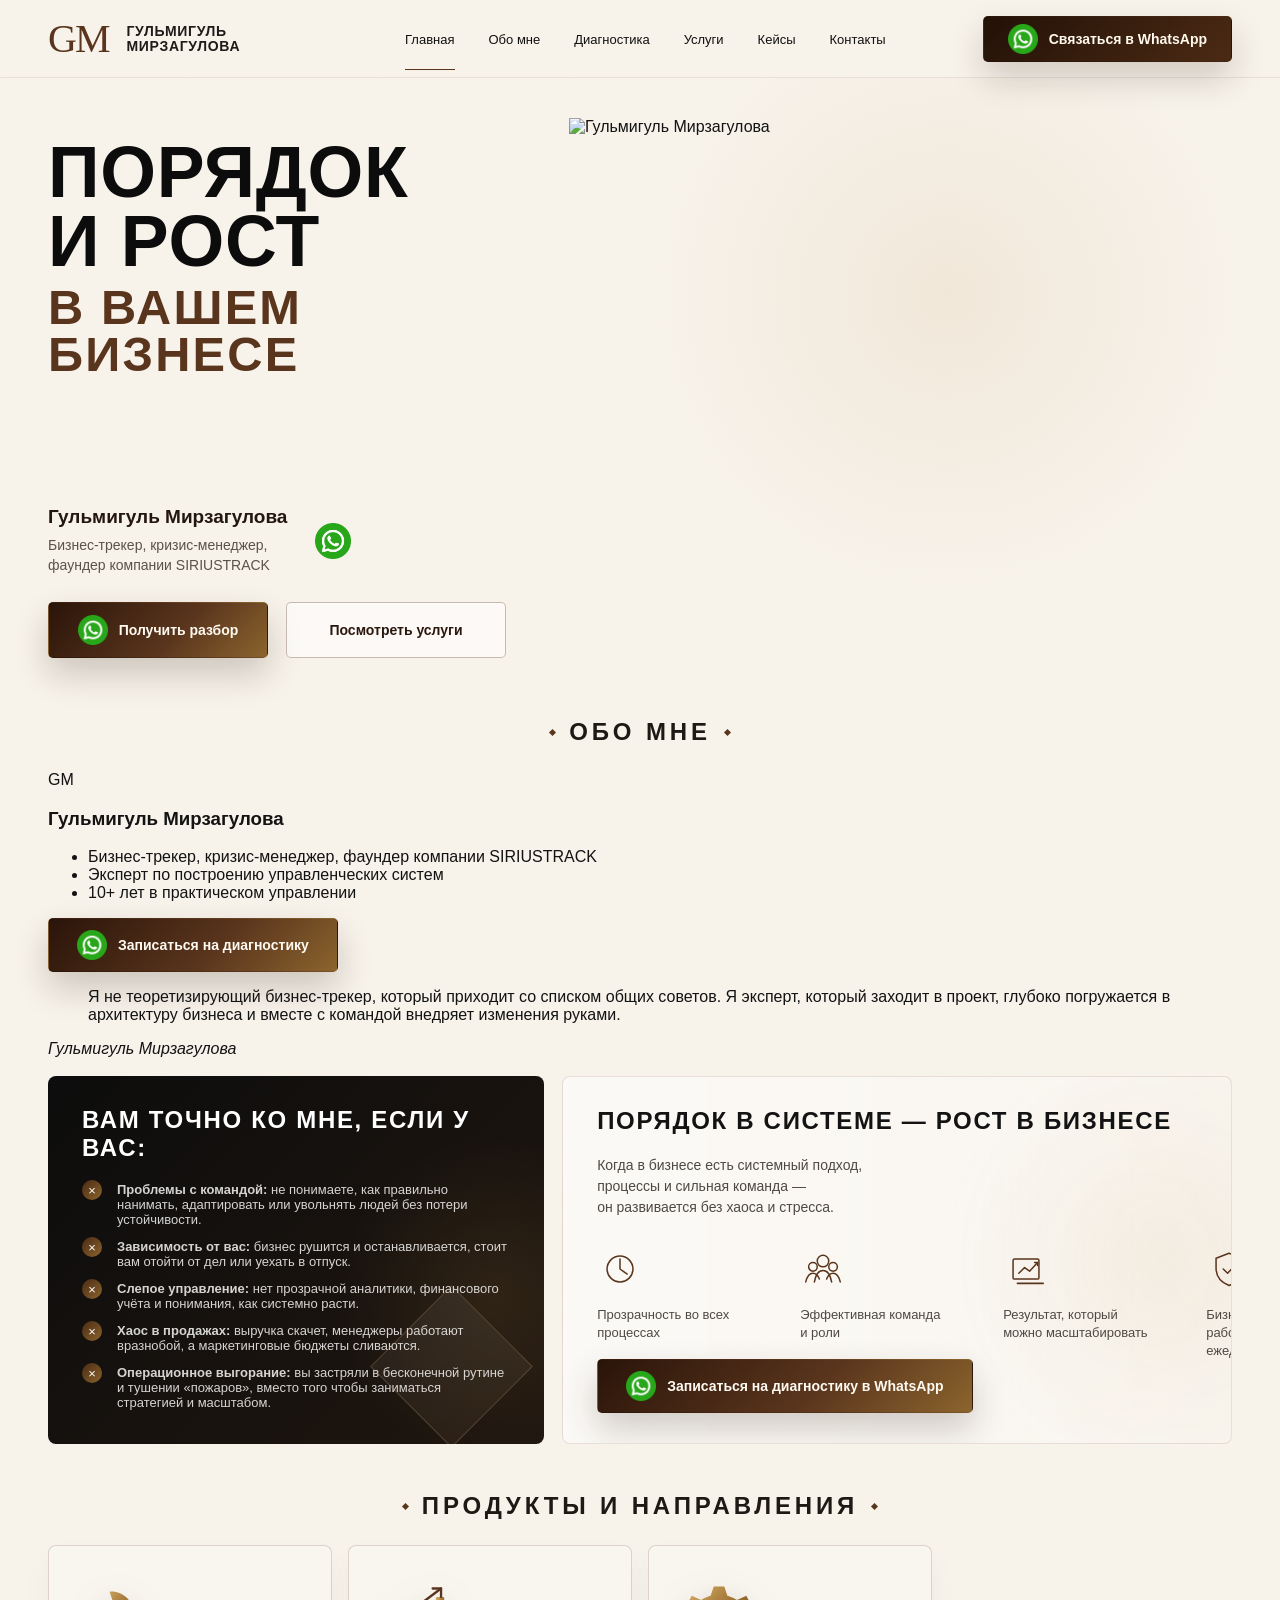
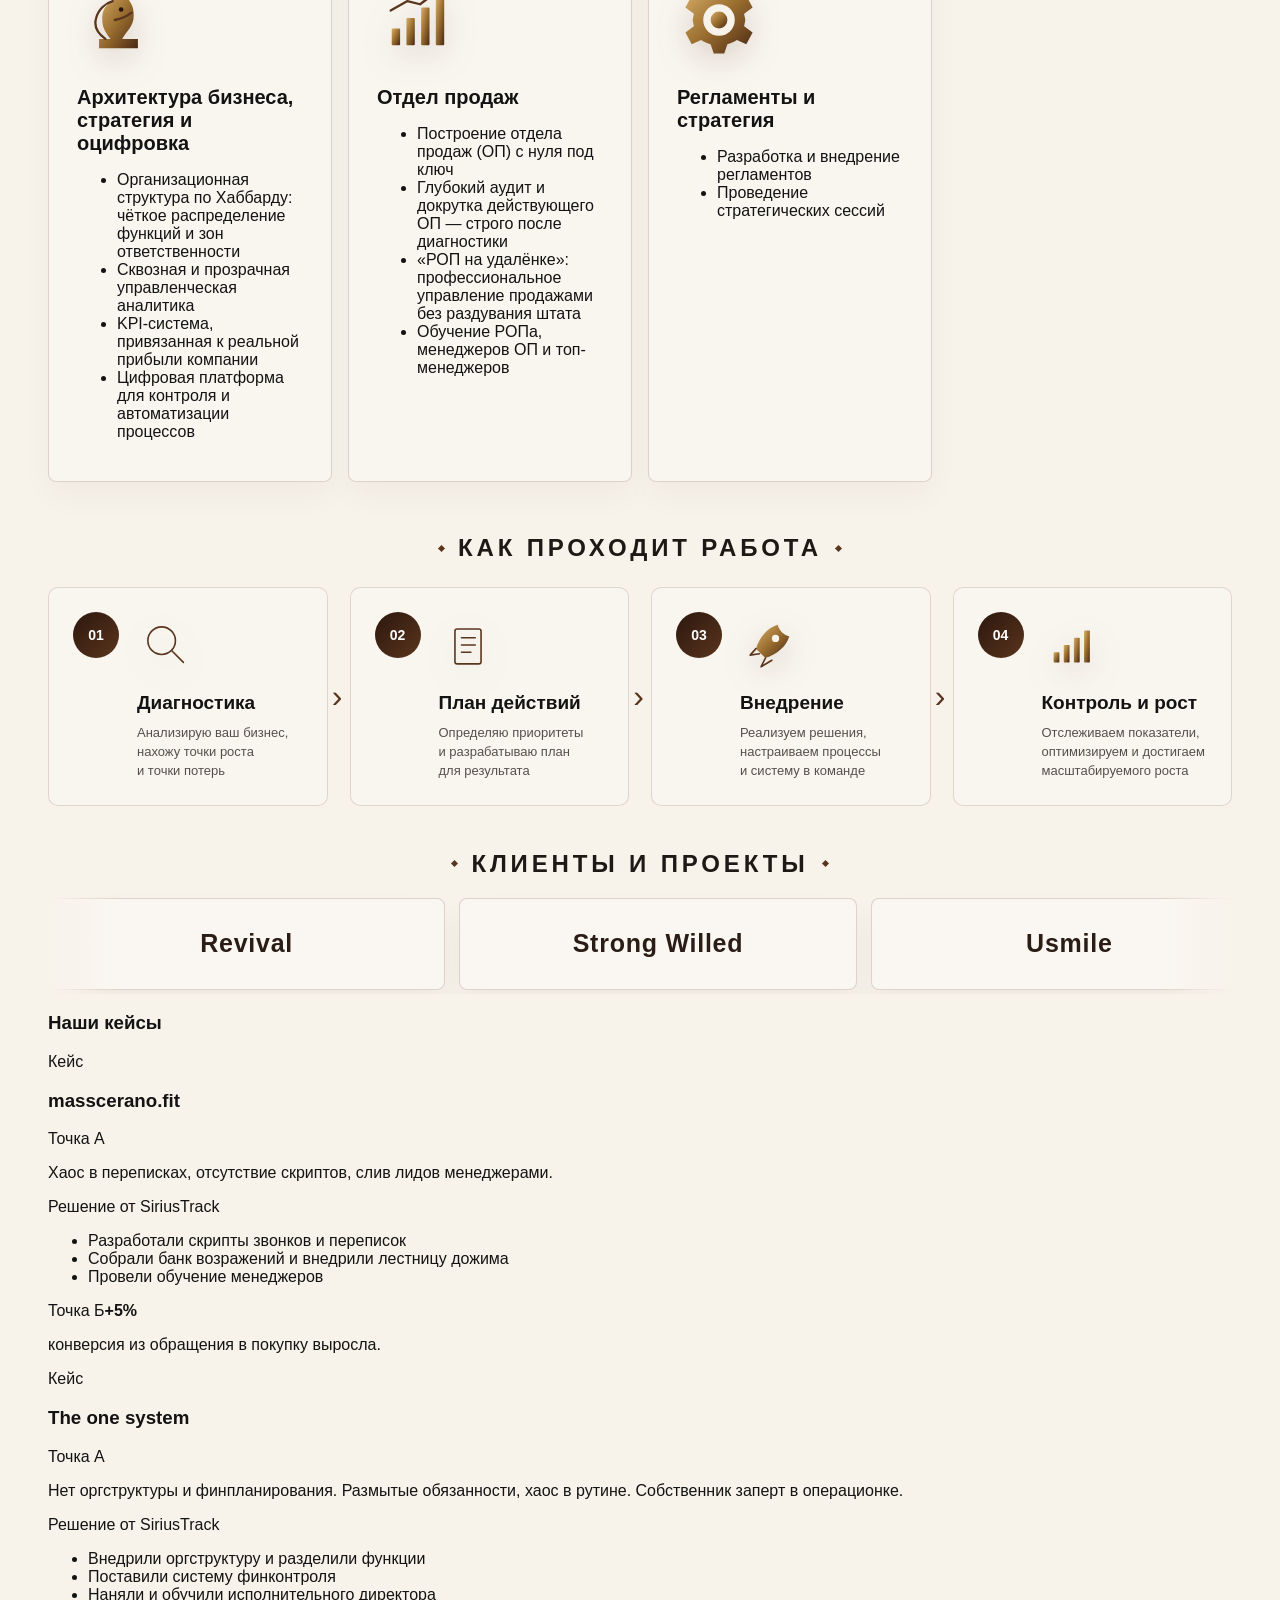
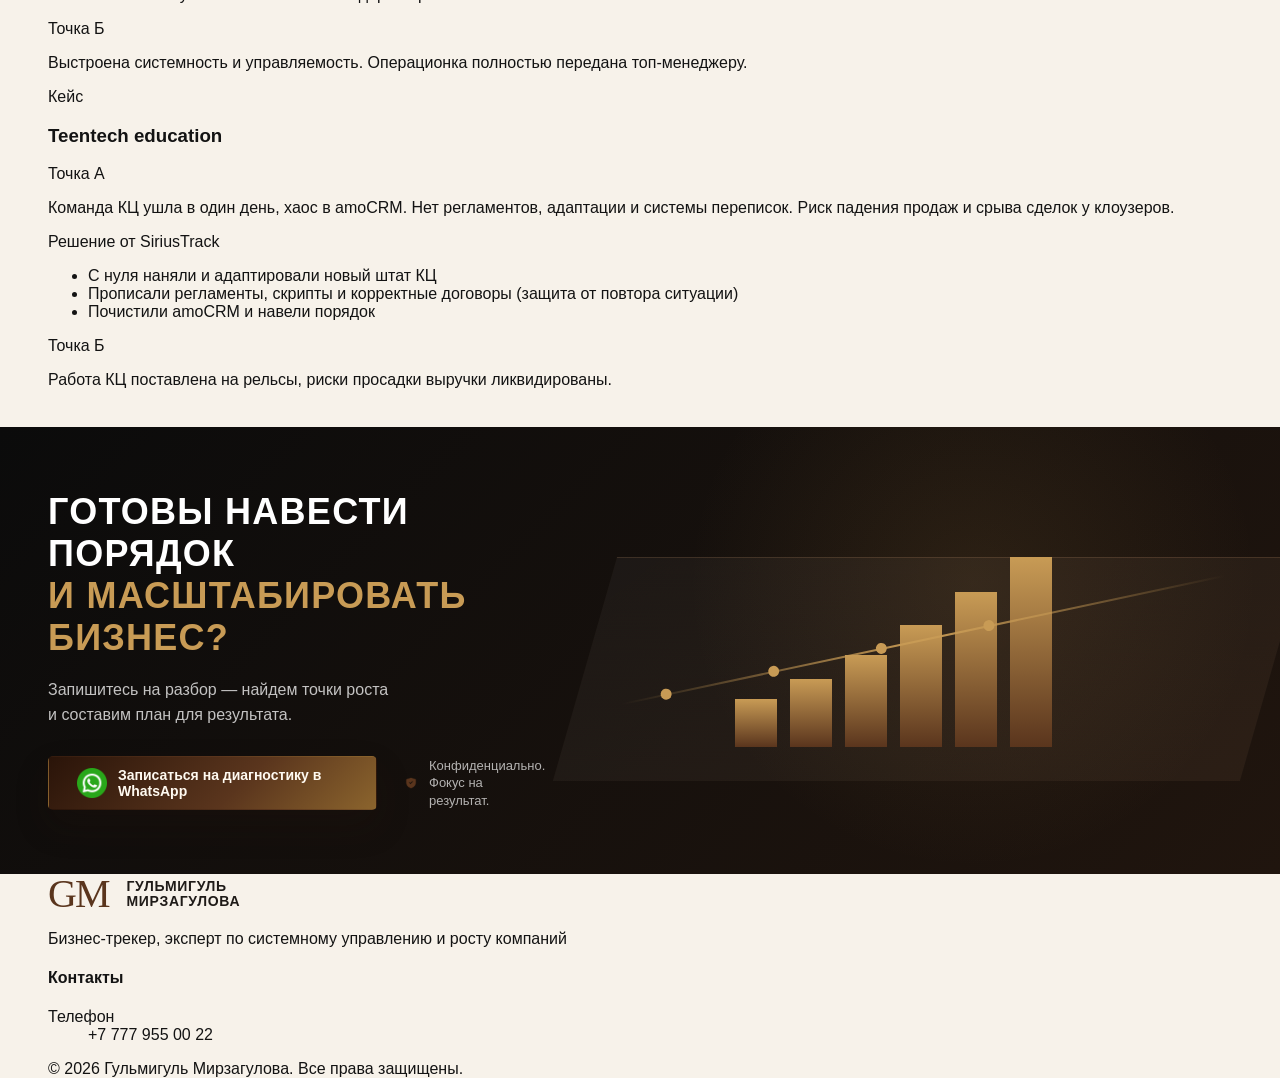
==== commit fcff7924: "redesign" ====
--- a/index.html
+++ b/index.html
@@ -9,25 +9,29 @@
   <link rel="preconnect" href="https://fonts.gstatic.com" crossorigin>
   <link href="https://fonts.googleapis.com/css2?family=Montserrat:wght@400;500;600;700;800&display=swap" rel="stylesheet">
   <link rel="stylesheet" href="css/style.css">
+  <link rel="preload" as="image" href="images/gulmigul2.webp" type="image/webp" fetchpriority="high">
+  <link rel="stylesheet" href="css/style.css">
 </head>
 
 <body>
   <header class="site-header">
     <div class="page-container header-inner">
-      <a href="index.html" class="brand" aria-label="Главная страница">
+      <a href="#top" class="brand" aria-label="Главная страница">
         <span class="brand-mark">GM</span>
         <span class="brand-name">ГУЛЬМИГУЛЬ<br>МИРЗАГУЛОВА</span>
       </a>
 
       <nav class="main-nav" id="nav">
-        <a class="active" href="index.html">Главная</a>
+        <a class="active" href="#top">Главная</a>
         <a href="#about">Обо мне</a>
+        <a href="#diagnostics">Диагностика</a>
         <a href="#services">Услуги</a>
         <a href="#cases">Кейсы</a>
+        
         <a href="#contacts">Контакты</a>
       </nav>
 
-      <a class="header-wa" href="https://wa.me/77779550022?text=Здравствуйте,%20хочу%20записаться%20на%20диагностику%20бизнеса.%20Интересует%20разбор%20продаж,%20команды,%20управления%20и%20процессов." target="_blank" rel="noopener">
+      <a class="header-wa" href="https://wa.me/77779550022?text=%D0%97%D0%B4%D1%80%D0%B0%D0%B2%D1%81%D1%82%D0%B2%D1%83%D0%B9%D1%82%D0%B5,%20%D1%85%D0%BE%D1%87%D1%83%20%D0%B7%D0%B0%D0%BF%D0%B8%D1%81%D0%B0%D1%82%D1%8C%D1%81%D1%8F%20%D0%BD%D0%B0%20%D0%B4%D0%B8%D0%B0%D0%B3%D0%BD%D0%BE%D1%81%D1%82%D0%B8%D0%BA%D1%83%20%D0%B1%D0%B8%D0%B7%D0%BD%D0%B5%D1%81%D0%B0." target="_blank" rel="noopener">
         <img src="images/whatsapp.png" alt="">
         <span>Связаться в WhatsApp</span>
       </a>
@@ -41,7 +45,7 @@
   </header>
 
   <main>
-    <section class="hero-section" id="about">
+    <section class="hero-section" id="top">
       <div class="hero-bg-lines"></div>
 
       <div class="page-container hero-grid">
@@ -51,84 +55,31 @@
       И РОСТ<br>
       <span>В ВАШЕМ БИЗНЕСЕ</span>
     </h1>
-
-    <p class="hero-subtitle">
-      Выстраиваю продажи, команду, управление<br>
-      и процессы так, чтобы бизнес рос стабильно<br>
-      и предсказуемо.
-    </p>
   </div>
 
   <div class="hero-right">
     <div class="hero-person">
-      <img src="images/gulmigul2.png" alt="Гульмигуль Мирзагулова">
-    </div>
-
-    <div class="metric-card metric-growth">
-      <p>РОСТ БИЗНЕСА</p>
-      <strong>+137%</strong>
-      <span>за 6 месяцев</span>
-
-      <div class="mini-chart">
-        <i></i><i></i><i></i><i></i><i></i>
-      </div>
-    </div>
-
-    <div class="metric-card metric-system">
-      <p>СИСТЕМНОСТЬ</p>
-      <ul>
-        <li>Продажи</li>
-        <li>Команда</li>
-        <li>Финансы</li>
-        <li>Управление</li>
-      </ul>
-    </div>
-
-    <div class="metric-card metric-order">
-      <p>ПОРЯДОК → РОСТ</p>
-      <div class="circle-chart">
-        <span></span>
-      </div>
-    </div>
-
-    <div class="bronze-sphere"></div>
-
-    <div class="hero-steps-3d">
-      <div class="step3d step3d-1"></div>
-      <div class="step3d step3d-2"></div>
-      <div class="step3d step3d-3"></div>
-      <div class="step3d step3d-4"></div>
-      <div class="step3d step3d-5"></div>
-    </div>
-
-    <div class="hero-line-chart">
-      <span></span>
-    </div>
-
-    <div class="small-cube cube-1"></div>
-    <div class="small-cube cube-2"></div>
-  </div>
+      <img src="images/gulmigul2.webp" alt="Гульмигуль Мирзагулова" width="1000" height="1196" fetchpriority="high" decoding="async">
+    </div>
+
+    </div>
 
   <div class="hero-bottom">
   <div class="expert-row">
     <div>
       <strong>Гульмигуль Мирзагулова</strong>
-      <p>Бизнес-трекер, эксперт по системному<br>управлению и росту компаний</p>
+      <p>Бизнес-трекер, кризис-менеджер,<br>фаундер компании SIRIUSTRACK</p>
     </div>
 
     <div class="expert-socials">
-      <a href="https://www.instagram.com/USERNAME" target="_blank" rel="noopener" aria-label="Instagram">
-        <img src="images/instagram.png" alt="Instagram">
-      </a>
-
-      <a href="https://wa.me/77779550022" target="_blank" rel="noopener" aria-label="WhatsApp">
+      <a href="https://wa.me/77779550022?text=%D0%97%D0%B4%D1%80%D0%B0%D0%B2%D1%81%D1%82%D0%B2%D1%83%D0%B9%D1%82%D0%B5,%20%D1%85%D0%BE%D1%87%D1%83%20%D0%B7%D0%B0%D0%BF%D0%B8%D1%81%D0%B0%D1%82%D1%8C%D1%81%D1%8F%20%D0%BD%D0%B0%20%D0%B4%D0%B8%D0%B0%D0%B3%D0%BD%D0%BE%D1%81%D1%82%D0%B8%D0%BA%D1%83%20%D0%B1%D0%B8%D0%B7%D0%BD%D0%B5%D1%81%D0%B0." target="_blank" rel="noopener" aria-label="WhatsApp">
         <img src="images/whatsapp.png" alt="WhatsApp">
       </a>
     </div>
   </div>
 
   <div class="hero-buttons">
-    <a class="btn btn-dark" href="https://wa.me/77779550022?text=Здравствуйте,%20хочу%20записаться%20на%20диагностику%20бизнеса.%20Интересует%20разбор%20продаж,%20команды,%20управления%20и%20процессов." target="_blank" rel="noopener">
+    <a class="btn btn-dark" href="https://wa.me/77779550022?text=%D0%97%D0%B4%D1%80%D0%B0%D0%B2%D1%81%D1%82%D0%B2%D1%83%D0%B9%D1%82%D0%B5,%20%D1%85%D0%BE%D1%87%D1%83%20%D0%B7%D0%B0%D0%BF%D0%B8%D1%81%D0%B0%D1%82%D1%8C%D1%81%D1%8F%20%D0%BD%D0%B0%20%D0%B4%D0%B8%D0%B0%D0%B3%D0%BD%D0%BE%D1%81%D1%82%D0%B8%D0%BA%D1%83%20%D0%B1%D0%B8%D0%B7%D0%BD%D0%B5%D1%81%D0%B0." target="_blank" rel="noopener">
       <img class="btn-icon" src="images/whatsapp.png" alt="WhatsApp">
       Получить разбор
     </a>
@@ -141,17 +92,134 @@
 </div>
     </section>
 
-    <section class="services-section" id="services">
+    <section class="block about-section" id="about">
       <div class="page-container">
         <div class="section-title">
           <span></span>
-          <h2>С ЧЕМ Я ПОМОГАЮ БИЗНЕСУ</h2>
-          <span></span>
-        </div>
-
-        <div class="services-grid">
-  <article class="service-card">
-    <div class="service-icon">
+          <h2>ОБО МНЕ</h2>
+          <span></span>
+        </div>
+
+        
+          <div class="about-card">
+          <div class="about-main">
+            <div class="about-mark">GM</div>
+            <h3>Гульмигуль Мирзагулова</h3>
+            <ul class="about-list">
+              <li>Бизнес-трекер, кризис-менеджер, фаундер компании SIRIUSTRACK</li>
+              <li>Эксперт по построению управленческих систем</li>
+              <li>10+ лет в практическом управлении</li>
+            </ul>
+            <a class="btn btn-bronze about-btn" href="https://wa.me/77779550022?text=%D0%97%D0%B4%D1%80%D0%B0%D0%B2%D1%81%D1%82%D0%B2%D1%83%D0%B9%D1%82%D0%B5,%20%D1%85%D0%BE%D1%87%D1%83%20%D0%B7%D0%B0%D0%BF%D0%B8%D1%81%D0%B0%D1%82%D1%8C%D1%81%D1%8F%20%D0%BD%D0%B0%20%D0%B4%D0%B8%D0%B0%D0%B3%D0%BD%D0%BE%D1%81%D1%82%D0%B8%D0%BA%D1%83%20%D0%B1%D0%B8%D0%B7%D0%BD%D0%B5%D1%81%D0%B0." target="_blank" rel="noopener">
+              <img class="btn-icon" src="images/whatsapp.png" alt="" width="28" height="28" loading="lazy">
+              <span>Записаться на диагностику</span>
+            </a>
+          </div>
+          <div class="about-side">
+            <blockquote>Я не теоретизирующий бизнес-трекер, который приходит со списком общих советов. Я эксперт, который заходит в проект, глубоко погружается в архитектуру бизнеса и вместе с командой внедряет изменения руками.</blockquote>
+            <cite>Гульмигуль Мирзагулова</cite>
+          </div>
+        </div>
+      </div>
+    </section>
+
+    <section class="block problem-section" id="diagnostics">
+      <div class="page-container problem-grid">
+        <div class="problem-dark">
+          <h2>ВАМ ТОЧНО КО МНЕ, ЕСЛИ У ВАС:</h2>
+          <ul>
+            <li><b>Проблемы с командой:</b> не понимаете, как правильно нанимать, адаптировать или увольнять людей без потери устойчивости.</li>
+            <li><b>Зависимость от вас:</b> бизнес рушится и останавливается, стоит вам отойти от дел или уехать в отпуск.</li>
+            <li><b>Слепое управление:</b> нет прозрачной аналитики, финансового учёта и понимания, как системно расти.</li>
+            <li><b>Хаос в продажах:</b> выручка скачет, менеджеры работают вразнобой, а маркетинговые бюджеты сливаются.</li>
+            <li><b>Операционное выгорание:</b> вы застряли в бесконечной рутине и тушении «пожаров», вместо того чтобы заниматься стратегией и масштабом.</li>
+          </ul>
+          <div class="dark-cube"></div>
+        </div>
+
+        <div class="solution-light">
+          <div>
+            <h2>ПОРЯДОК В СИСТЕМЕ — РОСТ В БИЗНЕСЕ</h2>
+            <p>
+              Когда в бизнесе есть системный подход,<br>
+              процессы и сильная команда —<br>
+              он развивается без хаоса и стресса.
+            </p>
+
+            <div class="solution-points">
+  <div class="solution-point">
+    <span class="solution-icon">
+      <svg viewBox="0 0 64 64" aria-hidden="true">
+        <circle cx="32" cy="32" r="18"></circle>
+        <path d="M32 18V32L42 39"></path>
+      </svg>
+    </span>
+    <p>Прозрачность во всех процессах</p>
+  </div>
+
+      <div class="solution-point">
+        <span class="solution-icon">
+          <svg viewBox="0 0 64 64" aria-hidden="true">
+            <circle cx="32" cy="21" r="8"></circle>
+            <path d="M20 50C22 39 26 34 32 34C38 34 42 39 44 50"></path>
+            <circle cx="18" cy="29" r="6"></circle>
+            <path d="M8 50C10 42 13 38 18 38C22 38 25 41 27 46"></path>
+            <circle cx="46" cy="29" r="6"></circle>
+            <path d="M37 46C39 41 42 38 46 38C51 38 54 42 56 50"></path>
+          </svg>
+        </span>
+        <p>Эффективная команда и роли</p>
+      </div>
+
+      <div class="solution-point">
+        <span class="solution-icon">
+          <svg viewBox="0 0 64 64" aria-hidden="true">
+            <rect x="14" y="18" width="36" height="28" rx="2"></rect>
+            <path d="M20 52H56"></path>
+            <path d="M22 38L30 30L37 35L48 23"></path>
+            <path d="M44 23H48V27"></path>
+          </svg>
+        </span>
+        <p>Результат, который можно масштабировать</p>
+      </div>
+            <div class="solution-point">
+              <span class="solution-icon">
+                <svg viewBox="0 0 64 64" aria-hidden="true">
+                  <path d="M32 10 L50 17 V31 C50 43 42 51 32 55 C22 51 14 43 14 31 V17 Z"></path>
+                  <path d="M24 32 L30 38 L41 26"></path>
+                </svg>
+              </span>
+              <p>Бизнес, который работает без вашего ежедневного участия</p>
+            </div>
+    </div>
+            <a class="btn btn-bronze solution-btn" href="https://wa.me/77779550022?text=%D0%97%D0%B4%D1%80%D0%B0%D0%B2%D1%81%D1%82%D0%B2%D1%83%D0%B9%D1%82%D0%B5,%20%D1%85%D0%BE%D1%87%D1%83%20%D0%B7%D0%B0%D0%BF%D0%B8%D1%81%D0%B0%D1%82%D1%8C%D1%81%D1%8F%20%D0%BD%D0%B0%20%D0%B4%D0%B8%D0%B0%D0%B3%D0%BD%D0%BE%D1%81%D1%82%D0%B8%D0%BA%D1%83%20%D0%B1%D0%B8%D0%B7%D0%BD%D0%B5%D1%81%D0%B0." target="_blank" rel="noopener"><img class="btn-icon" src="images/whatsapp.png" alt="" width="30" height="30" loading="lazy"><span>Записаться на диагностику в WhatsApp</span></a>
+          </div>
+        </div>
+      </div>
+    </section>
+    <section class="block services-section" id="services">
+      <div class="page-container">
+        <div class="section-title">
+          <span></span>
+          <h2>ПРОДУКТЫ И НАПРАВЛЕНИЯ</h2>
+          <span></span>
+        </div>
+
+        <div class="services-grid services-3"><article class="service-card"><div class="service-icon">
+      <svg class="premium-icon" viewBox="0 0 80 80" aria-hidden="true">
+        <defs>
+          <linearGradient id="goldGradient3" x1="0" y1="0" x2="1" y2="1">
+            <stop offset="0%" stop-color="#d9b06a"/>
+            <stop offset="50%" stop-color="#9a6e2f"/>
+            <stop offset="100%" stop-color="#4a2814"/>
+          </linearGradient>
+        </defs>
+        <path d="M31 13 C43 12 55 22 54 36 C54 46 47 51 43 58 H58 V67 H21 V58 H32 C27 52 24 47 24 39 C24 31 27 26 34 22 L31 13 Z" fill="url(#goldGradient3)"/>
+        <path d="M34 22 C27 24 20 30 18 39 C16 47 20 53 27 58" class="icon-stroke"/>
+        <circle cx="42" cy="30" r="2.2" fill="#2a1409"/>
+        <path class="icon-stroke" d="M36 40 C42 39 47 37 52 33"/>
+      </svg>
+    </div><h3>Архитектура бизнеса, стратегия и оцифровка</h3><ul class="svc-list"><li>Организационная структура по Хаббарду: чёткое распределение функций и зон ответственности</li><li>Сквозная и прозрачная управленческая аналитика</li><li>KPI-система, привязанная к реальной прибыли компании</li><li>Цифровая платформа для контроля и автоматизации процессов</li></ul></article><article class="service-card"><div class="service-icon">
       <svg class="premium-icon" viewBox="0 0 80 80" aria-hidden="true">
         <defs>
           <linearGradient id="goldGradient" x1="0" y1="0" x2="1" y2="1">
@@ -167,58 +235,7 @@
         <path class="icon-stroke" d="M13 31 L29 22 L41 25 L61 10"/>
         <path class="icon-stroke" d="M53 10 H61 V18"/>
       </svg>
-    </div>
-    <h3>Продажи и маркетинг</h3>
-    <p>Увеличиваю прибыль<br>через системные отделы<br>и рост конверсий</p>
-    <a href="sales.html">Подробнее <b>→</b></a>
-  </article>
-
-  <article class="service-card">
-    <div class="service-icon">
-      <svg class="premium-icon" viewBox="0 0 80 80" aria-hidden="true">
-        <defs>
-          <linearGradient id="goldGradient2" x1="0" y1="0" x2="1" y2="1">
-            <stop offset="0%" stop-color="#d9b06a"/>
-            <stop offset="50%" stop-color="#9a6e2f"/>
-            <stop offset="100%" stop-color="#4a2814"/>
-          </linearGradient>
-        </defs>
-        <circle cx="40" cy="24" r="12" fill="url(#goldGradient2)"/>
-        <circle cx="23" cy="35" r="10" fill="url(#goldGradient2)" opacity="0.92"/>
-        <circle cx="57" cy="35" r="10" fill="url(#goldGradient2)" opacity="0.92"/>
-        <path d="M21 62 C24 48 32 42 40 42 C48 42 56 48 59 62 Z" fill="url(#goldGradient2)"/>
-        <path d="M7 64 C9 53 15 47 23 47 C30 47 34 52 36 64 Z" fill="url(#goldGradient2)" opacity="0.86"/>
-        <path d="M44 64 C46 52 50 47 57 47 C65 47 71 53 73 64 Z" fill="url(#goldGradient2)" opacity="0.86"/>
-      </svg>
-    </div>
-    <h3>Команда и HR</h3>
-    <p>Подбираю сильных людей<br>и выстраиваю команды<br>мечты</p>
-    <a href="team.html">Подробнее <b>→</b></a>
-  </article>
-
-  <article class="service-card">
-    <div class="service-icon">
-      <svg class="premium-icon" viewBox="0 0 80 80" aria-hidden="true">
-        <defs>
-          <linearGradient id="goldGradient3" x1="0" y1="0" x2="1" y2="1">
-            <stop offset="0%" stop-color="#d9b06a"/>
-            <stop offset="50%" stop-color="#9a6e2f"/>
-            <stop offset="100%" stop-color="#4a2814"/>
-          </linearGradient>
-        </defs>
-        <path d="M31 13 C43 12 55 22 54 36 C54 46 47 51 43 58 H58 V67 H21 V58 H32 C27 52 24 47 24 39 C24 31 27 26 34 22 L31 13 Z" fill="url(#goldGradient3)"/>
-        <path d="M34 22 C27 24 20 30 18 39 C16 47 20 53 27 58" class="icon-stroke"/>
-        <circle cx="42" cy="30" r="2.2" fill="#2a1409"/>
-        <path class="icon-stroke" d="M36 40 C42 39 47 37 52 33"/>
-      </svg>
-    </div>
-    <h3>Управление<br>и стратегия</h3>
-    <p>Структурирую бизнес,<br>ставлю цели и помогаю<br>достигать их</p>
-    <a href="strategy.html">Подробнее <b>→</b></a>
-  </article>
-
-  <article class="service-card">
-    <div class="service-icon">
+    </div><h3>Отдел продаж</h3><ul class="svc-list"><li>Построение отдела продаж (ОП) с нуля под ключ</li><li>Глубокий аудит и докрутка действующего ОП — строго после диагностики</li><li>«РОП на удалёнке»: профессиональное управление продажами без раздувания штата</li><li>Обучение РОПа, менеджеров ОП и топ-менеджеров</li></ul></article><article class="service-card"><div class="service-icon">
       <svg class="premium-icon" viewBox="0 0 80 80" aria-hidden="true">
         <defs>
           <linearGradient id="goldGradient4" x1="0" y1="0" x2="1" y2="1">
@@ -231,81 +248,14 @@
         <circle cx="40" cy="40" r="15" fill="#f7f2ea"/>
         <circle cx="40" cy="40" r="8" fill="url(#goldGradient4)"/>
       </svg>
-    </div>
-    <h3>Бизнес<br>и процессы</h3>
-    <p>Автоматизирую, оптимизирую<br>и выстраиваю эффективные<br>процессы</p>
-    <a href="processes.html">Подробнее <b>→</b></a>
-  </article>
-</div>
-      </div>
-    </section>
-
-    <section class="problem-section">
-      <div class="page-container problem-grid">
-        <div class="problem-dark">
-          <h2>ВАШ БИЗНЕС СТОЛКНУЛСЯ С:</h2>
-          <ul>
-            <li>Продажи нестабильны и зависят от отдельных людей</li>
-            <li>Команда не берет ответственность и выгорает</li>
-            <li>Нет системного управления и четкой стратегии</li>
-            <li>Процессы хаотичны, данные теряются</li>
-            <li>Бизнес топчется на месте и не масштабируется</li>
-          </ul>
-          <div class="dark-cube"></div>
-        </div>
-
-        <div class="solution-light">
-          <div>
-            <h2>ПОРЯДОК В СИСТЕМЕ — РОСТ В БИЗНЕСЕ</h2>
-            <p>
-              Когда в бизнесе есть системный подход,<br>
-              процессы и сильная команда —<br>
-              он развивается без хаоса и стресса.
-            </p>
-
-            <div class="solution-points">
-  <div class="solution-point">
-    <span class="solution-icon">
-      <svg viewBox="0 0 64 64" aria-hidden="true">
-        <circle cx="32" cy="32" r="18"></circle>
-        <path d="M32 18V32L42 39"></path>
-      </svg>
-    </span>
-    <p>Прозрачность<br>во всех процессах</p>
-  </div>
-
-      <div class="solution-point">
-        <span class="solution-icon">
-          <svg viewBox="0 0 64 64" aria-hidden="true">
-            <circle cx="32" cy="21" r="8"></circle>
-            <path d="M20 50C22 39 26 34 32 34C38 34 42 39 44 50"></path>
-            <circle cx="18" cy="29" r="6"></circle>
-            <path d="M8 50C10 42 13 38 18 38C22 38 25 41 27 46"></path>
-            <circle cx="46" cy="29" r="6"></circle>
-            <path d="M37 46C39 41 42 38 46 38C51 38 54 42 56 50"></path>
-          </svg>
-        </span>
-        <p>Эффективная<br>команда и роли</p>
-      </div>
-
-      <div class="solution-point">
-        <span class="solution-icon">
-          <svg viewBox="0 0 64 64" aria-hidden="true">
-            <rect x="14" y="18" width="36" height="28" rx="2"></rect>
-            <path d="M20 52H56"></path>
-            <path d="M22 38L30 30L37 35L48 23"></path>
-            <path d="M44 23H48V27"></path>
-          </svg>
-        </span>
-        <p>Результат, который<br>можно масштабировать</p>
-      </div>
-    </div>
-          </div>
-        </div>
-      </div>
-    </section>
-
-    <section class="work-section" id="work">
+    </div><h3>Регламенты и стратегия</h3><ul class="svc-list"><li>Разработка и внедрение регламентов</li><li>Проведение стратегических сессий</li></ul></article></div></div>
+    </section>
+
+    
+
+    
+
+    <section class="block work-section" id="work">
       <div class="page-container">
         <div class="section-title">
           <span></span>
@@ -378,7 +328,7 @@
       </div>
     </section>
 
-    <section class="clients-section" id="cases">
+    <section class="block clients-section" id="cases">
       <div class="page-container">
         <div class="section-title compact">
           <span></span>
@@ -387,7 +337,7 @@
         </div>
 
         <div class="smooth-carousel">
-          <div class="smooth-track">
+          <div class="smooth-track" aria-hidden="false">
             <div class="case-slide"><strong>Revival</strong></div>
             <div class="case-slide"><strong>Strong Willed</strong></div>
             <div class="case-slide"><strong>Usmile</strong></div>
@@ -402,90 +352,26 @@
             <div class="case-slide"><strong>The One System</strong></div>
           </div>
         </div>
-      </div>
-    </section>
-
-    <section class="benefits-section">
-      <div class="page-container">
-        <div class="section-title compact">
-          <span></span>
-          <h2>ЧТО ВЫ ПОЛУЧИТЕ ПОСЛЕ ЛИЧНОГО РАЗБОРА</h2>
-          <span></span>
-        </div>
-
-        <div class="benefits-grid">
-          <div class="benefit-card">
-            <span>
-              <svg class="premium-icon" viewBox="0 0 80 80" aria-hidden="true">
-                <circle class="icon-stroke" cx="40" cy="40" r="25"/>
-                <circle class="icon-stroke" cx="40" cy="40" r="12"/>
-                <path class="icon-stroke" d="M40 15 V25 M40 55 V65 M15 40 H25 M55 40 H65"/>
-              </svg>
-            </span>
-            <p>Поймете точки роста<br>и приоритеты</p>
-          </div>
-
-          <div class="benefit-card">
-            <span>
-              <svg class="premium-icon" viewBox="0 0 80 80" aria-hidden="true">
-                <rect class="icon-stroke" x="22" y="18" width="36" height="48" rx="3"/>
-                <path class="icon-stroke" d="M31 32 H50 M31 43 H50 M31 54 H44"/>
-              </svg>
-            </span>
-            <p>Получите конкретный<br>план действий</p>
-          </div>
-
-          <div class="benefit-card">
-            <span>
-              <svg class="premium-icon" viewBox="0 0 80 80" aria-hidden="true">
-                <rect class="icon-fill" x="16" y="50" width="8" height="14" rx="1"/>
-                <rect class="icon-fill" x="30" y="40" width="8" height="24" rx="1"/>
-                <rect class="icon-fill" x="44" y="30" width="8" height="34" rx="1"/>
-                <path class="icon-stroke" d="M17 35 L32 27 L44 30 L62 17"/>
-                <path class="icon-stroke" d="M55 17 H62 V24"/>
-              </svg>
-            </span>
-            <p>Увеличите прибыль<br>и конверсии</p>
-          </div>
-
-          <div class="benefit-card">
-            <span>
-              <svg class="premium-icon" viewBox="0 0 80 80" aria-hidden="true">
-                <circle class="icon-stroke" cx="40" cy="26" r="10"/>
-                <path class="icon-stroke" d="M24 62 C27 48 33 42 40 42 C47 42 53 48 56 62"/>
-                <circle class="icon-stroke" cx="22" cy="34" r="7"/>
-                <circle class="icon-stroke" cx="58" cy="34" r="7"/>
-              </svg>
-            </span>
-            <p>Выстроите сильную<br>и вовлеченную команду</p>
-          </div>
-
-          <div class="benefit-card">
-            <span>
-              <svg class="premium-icon" viewBox="0 0 80 80" aria-hidden="true">
-                <path class="icon-stroke" d="M40 15 L45 25 L56 23 L58 34 L68 40 L58 46 L56 57 L45 55 L40 65 L35 55 L24 57 L22 46 L12 40 L22 34 L24 23 L35 25 Z"/>
-                <circle class="icon-stroke" cx="40" cy="40" r="10"/>
-              </svg>
-            </span>
-            <p>Наведете порядок<br>в процессах</p>
-          </div>
-
-          <div class="benefit-card">
-            <span>
-              <svg class="premium-icon" viewBox="0 0 80 80" aria-hidden="true">
-                <rect class="icon-fill" x="16" y="50" width="8" height="14" rx="1"/>
-                <rect class="icon-fill" x="30" y="40" width="8" height="24" rx="1"/>
-                <rect class="icon-fill" x="44" y="30" width="8" height="34" rx="1"/>
-                <path class="icon-stroke" d="M17 35 L32 27 L44 30 L62 17"/>
-              </svg>
-            </span>
-            <p>Создадите систему<br>стабильного роста</p>
-          </div>
-        </div>
-      </div>
-    </section>
-
-    <section class="final-section" id="contacts">
+
+        <h3 class="cases-subtitle">Наши кейсы</h3>
+
+        
+        <div class="cases-grid cases-slider"><article class="case-card"><header class="case-head"><span class="case-niche">Кейс</span><h3>masscerano.fit</h3></header>
+<div class="case-step case-before"><span class="case-label">Точка А</span><p>Хаос в переписках, отсутствие скриптов, слив лидов менеджерами.</p></div>
+<div class="case-step case-done"><span class="case-label">Решение от SiriusTrack</span><ul class="case-ul"><li>Разработали скрипты звонков и переписок</li><li>Собрали банк возражений и внедрили лестницу дожима</li><li>Провели обучение менеджеров</li></ul></div>
+<div class="case-step case-after"><span class="case-label">Точка Б</span><strong class="case-metric">+5%</strong><p>конверсия из обращения в покупку выросла.</p></div></article><article class="case-card"><header class="case-head"><span class="case-niche">Кейс</span><h3>The one system</h3></header>
+<div class="case-step case-before"><span class="case-label">Точка А</span><p>Нет оргструктуры и финпланирования. Размытые обязанности, хаос в рутине. Собственник заперт в операционке.</p></div>
+<div class="case-step case-done"><span class="case-label">Решение от SiriusTrack</span><ul class="case-ul"><li>Внедрили оргструктуру и разделили функции</li><li>Поставили систему финконтроля</li><li>Наняли и обучили исполнительного директора</li></ul></div>
+<div class="case-step case-after"><span class="case-label">Точка Б</span><p>Выстроена системность и управляемость. Операционка полностью передана топ-менеджеру.</p></div></article><article class="case-card"><header class="case-head"><span class="case-niche">Кейс</span><h3>Teentech education</h3></header>
+<div class="case-step case-before"><span class="case-label">Точка А</span><p>Команда КЦ ушла в один день, хаос в amoCRM. Нет регламентов, адаптации и системы переписок. Риск падения продаж и срыва сделок у клоузеров.</p></div>
+<div class="case-step case-done"><span class="case-label">Решение от SiriusTrack</span><ul class="case-ul"><li>С нуля наняли и адаптировали новый штат КЦ</li><li>Прописали регламенты, скрипты и корректные договоры (защита от повтора ситуации)</li><li>Почистили amoCRM и навели порядок</li></ul></div>
+<div class="case-step case-after"><span class="case-label">Точка Б</span><p>Работа КЦ поставлена на рельсы, риски просадки выручки ликвидированы.</p></div></article></div>
+      </div>
+    </section>
+
+    
+
+    <section class="final-section cta-block" id="contacts">
       <div class="page-container final-grid">
         <div class="final-text">
           <h2>
@@ -499,9 +385,9 @@
           </p>
 
           <div class="final-actions">
-            <a class="btn btn-bronze" href="https://wa.me/77779550022?text=Здравствуйте,%20хочу%20записаться%20на%20диагностику%20бизнеса.%20Интересует%20разбор%20продаж,%20команды,%20управления%20и%20процессов." target="_blank" rel="noopener">
+            <a class="btn btn-bronze" href="https://wa.me/77779550022?text=%D0%97%D0%B4%D1%80%D0%B0%D0%B2%D1%81%D1%82%D0%B2%D1%83%D0%B9%D1%82%D0%B5,%20%D1%85%D0%BE%D1%87%D1%83%20%D0%B7%D0%B0%D0%BF%D0%B8%D1%81%D0%B0%D1%82%D1%8C%D1%81%D1%8F%20%D0%BD%D0%B0%20%D0%B4%D0%B8%D0%B0%D0%B3%D0%BD%D0%BE%D1%81%D1%82%D0%B8%D0%BA%D1%83%20%D0%B1%D0%B8%D0%B7%D0%BD%D0%B5%D1%81%D0%B0." target="_blank" rel="noopener">
               <img class="btn-icon" src="images/whatsapp.png" alt="">
-              <span>Получить разбор</span>
+              <span>Записаться на диагностику в WhatsApp</span>
             </a>
 
             
@@ -526,6 +412,30 @@
     </section>
   </main>
 
+  <footer class="site-footer">
+    <div class="page-container footer-grid">
+      <div class="footer-brand">
+        <a href="#top" class="brand" aria-label="Главная страница">
+          <span class="brand-mark">GM</span>
+          <span class="brand-name">ГУЛЬМИГУЛЬ<br>МИРЗАГУЛОВА</span>
+        </a>
+        <p>Бизнес-трекер, эксперт по системному управлению и росту компаний</p>
+      </div>
+
+      <div class="footer-requisites">
+        <h4>Контакты</h4>
+        
+        <dl>
+           <div><dt>Телефон</dt><dd><a href="tel:+77779550022">+7 777 955 00 22</a></dd></div>
+        </dl>
+      </div>
+    </div>
+    <div class="footer-bottom">
+      <div class="page-container">© 2026 Гульмигуль Мирзагулова. Все права защищены.</div>
+    </div>
+  </footer>
+
   <script src="js/main.js"></script>
-</body>
+  <script src="js/main.js"></script>
+</body> 
 </html>
--- a/css/style.css
+++ b/css/style.css
@@ -0,0 +1,3361 @@
+:root {
+  --bg: #f7f2ea;
+  --bg-2: #fbf8f2;
+  --text: #131313;
+  --muted: #625a52;
+  --bronze: #5a351d;
+  --gold-deep: #8b642d;
+  --gold-soft: #c89b55;
+  --line: rgba(90, 53, 29, 0.22);
+  --shadow: 0 18px 50px rgba(44, 29, 18, 0.10);
+}
+
+* {
+  box-sizing: border-box;
+}
+
+html {
+  scroll-behavior: smooth;
+}
+
+body {
+  margin: 0;
+  background: var(--bg);
+  color: var(--text);
+  font-family: "Montserrat", Arial, Helvetica, sans-serif;
+  font-size: 16px;
+  font-weight: 500;
+}
+
+a {
+  color: inherit;
+  text-decoration: none;
+}
+
+button {
+  font-family: inherit;
+}
+
+img,
+svg {
+  max-width: 100%;
+  display: block;
+}
+
+.page-container {
+  width: min(1220px, calc(100% - 96px));
+  margin: 0 auto;
+}
+
+.site-header {
+  position: sticky;
+  top: 0;
+  z-index: 100;
+  height: 78px;
+  background: rgba(247, 242, 234, 0.96);
+  border-bottom: 1px solid rgba(90, 53, 29, 0.10);
+  backdrop-filter: blur(14px);
+}
+
+.header-inner {
+  height: 78px;
+  display: flex;
+  align-items: center;
+  justify-content: space-between;
+  gap: 28px;
+}
+
+.brand {
+  display: flex;
+  align-items: center;
+  gap: 18px;
+  min-width: 260px;
+}
+
+.brand-mark {
+  font-family: Georgia, serif;
+  font-size: 40px;
+  line-height: 1;
+  color: var(--bronze);
+  letter-spacing: -2px;
+}
+
+.brand-name {
+  font-size: 14px;
+  line-height: 1.05;
+  letter-spacing: 0.05em;
+  font-weight: 600;
+  color: #1f1b18;
+}
+
+.main-nav {
+  display: flex;
+  align-items: center;
+  gap: 34px;
+  font-size: 13px;
+  color: #111;
+}
+
+.main-nav a {
+  position: relative;
+  padding: 30px 0;
+}
+
+.main-nav a.active::after {
+  content: "";
+  position: absolute;
+  left: 0;
+  right: 0;
+  bottom: 7px;
+  height: 1px;
+  background: var(--bronze);
+}
+
+.header-wa,
+.btn {
+  height: 54px;
+  min-width: 205px;
+  padding: 0 28px;
+  border-radius: 5px;
+  border: 1px solid transparent;
+  display: inline-flex;
+  align-items: center;
+  justify-content: center;
+  gap: 11px;
+  font-size: 14px;
+  font-weight: 700;
+  transition: 0.2s ease;
+}
+
+.header-inner > .header-wa {
+  height: 46px;
+  min-width: 0;
+  padding: 0 24px;
+  background: linear-gradient(135deg, #231107, #4b2a14);
+  color: #fff8ec;
+  box-shadow: 0 16px 34px rgba(35, 17, 7, 0.18);
+}
+
+.btn-dark,
+.hero-buttons .header-wa,
+.btn-bronze {
+  background: linear-gradient(135deg, #2a1409, #5a351d 58%, #8b642d);
+  color: #fffaf1;
+  box-shadow: 0 16px 34px rgba(42, 20, 9, 0.20);
+}
+
+.btn-light {
+  background: rgba(255, 255, 255, 0.56);
+  color: #2a170d;
+  border-color: rgba(90, 53, 29, 0.32);
+}
+
+.header-wa:hover,
+.btn:hover {
+  transform: translateY(-2px);
+}
+
+.btn-light:hover {
+  background: rgba(255, 255, 255, 0.82);
+  border-color: rgba(139, 100, 45, 0.46);
+}
+
+.header-wa img,
+.btn-icon {
+  width: 30px;
+  height: 30px;
+  object-fit: contain;
+  flex: 0 0 30px;
+}
+
+.menu-btn {
+  display: none;
+}
+
+.hero-section {
+  position: relative;
+  min-height: 585px;
+  overflow: hidden;
+  background:
+    radial-gradient(circle at 74% 34%, rgba(185, 138, 69, 0.10), transparent 28%),
+    linear-gradient(90deg, #f7f2ea 0%, #f7f2ea 39%, rgba(247, 242, 234, 0.72) 100%);
+}
+
+.hero-bg-lines,
+.service-hero::before {
+  position: absolute;
+  inset: 0;
+  background-image:
+    linear-gradient(135deg, rgba(90, 53, 29, 0.055) 1px, transparent 1px),
+    linear-gradient(45deg, rgba(185, 138, 69, 0.035) 1px, transparent 1px);
+  background-size: 190px 190px, 260px 260px;
+  opacity: 0.34;
+  pointer-events: none;
+}
+
+.service-hero::before {
+  content: "";
+}
+
+.hero-grid {
+  position: relative;
+  min-height: 585px;
+  display: grid;
+  grid-template-columns: 45% 55%;
+  grid-template-areas:
+    "content visual"
+    "bottom visual";
+  align-items: center;
+}
+
+.hero-left {
+  grid-area: content;
+  position: relative;
+  z-index: 6;
+  padding-top: 12px;
+}
+
+.hero-left h1 {
+  margin: 0;
+  font-size: clamp(68px, 6.7vw, 112px);
+  line-height: 0.92;
+  letter-spacing: 0.01em;
+  font-weight: 800;
+  color: #0c0c0c;
+}
+
+.hero-left h1 span {
+  display: inline-block;
+  color: var(--bronze);
+  font-size: 0.67em;
+  letter-spacing: 0.055em;
+  margin-top: 8px;
+}
+
+.hero-subtitle {
+  margin: 30px 0 0;
+  font-size: 18px;
+  line-height: 1.6;
+  color: #403932;
+}
+
+.hero-right {
+  grid-area: visual;
+  position: relative;
+  height: 585px;
+  z-index: 3;
+  overflow: hidden;
+}
+
+.hero-bottom {
+  grid-area: bottom;
+  position: relative;
+  z-index: 8;
+  margin-top: -125px;
+}
+
+.hero-buttons {
+  display: flex;
+  gap: 18px;
+  margin-top: 0;
+}
+
+.expert-row {
+  margin-top: 28px;
+  display: flex;
+  align-items: center;
+  gap: 24px;
+}
+
+.expert-row strong {
+  display: block;
+  color: #24170f;
+  font-size: 18px;
+  font-weight: 600;
+}
+
+.expert-row p {
+  margin: 6px 0 0;
+  color: #5b524a;
+  font-size: 14px;
+  line-height: 1.4;
+}
+
+.expert-socials,
+.social-links {
+  display: flex;
+  align-items: center;
+  gap: 14px;
+}
+
+.expert-socials a,
+.social-links a {
+  display: flex;
+  align-items: center;
+  justify-content: center;
+  transition: 0.2s ease;
+}
+
+.expert-socials a:hover,
+.social-links a:hover {
+  transform: translateY(-2px);
+}
+
+.expert-socials img {
+  width: 34px;
+  height: 34px;
+  object-fit: contain;
+}
+
+.social-links img {
+  width: 40px;
+  height: 40px;
+  object-fit: contain;
+}
+
+.hero-person {
+  position: absolute;
+  left: 0;
+  bottom: 0;
+  width: 385px;
+  height: 555px;
+  z-index: 7;
+  overflow: hidden;
+}
+
+.hero-person img {
+  width: 100%;
+  height: 100%;
+  object-fit: cover;
+  object-position: center top;
+}
+
+.metric-card {
+  position: absolute;
+  z-index: 12;
+  background: rgba(255, 253, 249, 0.92);
+  border: 1px solid rgba(90, 53, 29, 0.18);
+  border-radius: 10px;
+  backdrop-filter: blur(10px);
+  box-shadow: 0 16px 34px rgba(44, 29, 18, 0.09);
+}
+
+.metric-growth {
+  top: 55px;
+  right: 58px;
+  width: 252px;
+  height: 120px;
+  padding: 18px 20px;
+}
+
+.metric-card p,
+.metric-card span,
+.metric-system li {
+  font-weight: 500;
+}
+
+.metric-growth p {
+  margin: 0;
+  font-size: 12px;
+  color: #5a514a;
+}
+
+.metric-growth strong {
+  display: block;
+  margin-top: 8px;
+  color: var(--bronze);
+  font-size: 30px;
+  line-height: 1;
+  font-weight: 600;
+}
+
+.metric-growth span {
+  display: block;
+  margin-top: 8px;
+  color: #6b625b;
+  font-size: 13px;
+}
+
+.mini-chart {
+  position: absolute;
+  right: 20px;
+  bottom: 20px;
+  display: flex;
+  align-items: flex-end;
+  gap: 7px;
+}
+
+.mini-chart i {
+  display: block;
+  width: 15px;
+  background: linear-gradient(180deg, var(--gold-soft), var(--bronze));
+}
+
+.mini-chart i:nth-child(1) { height: 22px; }
+.mini-chart i:nth-child(2) { height: 35px; }
+.mini-chart i:nth-child(3) { height: 45px; }
+.mini-chart i:nth-child(4) { height: 62px; }
+.mini-chart i:nth-child(5) { height: 78px; }
+
+.metric-system {
+  top: 205px;
+  left: 215px;
+  width: 155px;
+  padding: 15px 16px;
+  color: #fff;
+  background: rgba(31, 20, 13, 0.92);
+  border-color: rgba(185, 138, 69, 0.18);
+}
+
+.metric-system p {
+  margin: 0 0 9px;
+  color: #fff;
+  font-size: 11px;
+  font-weight: 600;
+}
+
+.metric-system ul {
+  list-style: none;
+  padding: 0;
+  margin: 0;
+  display: grid;
+  gap: 6px;
+}
+
+.metric-system li {
+  display: flex;
+  justify-content: space-between;
+  color: rgba(255, 255, 255, 0.86);
+  font-size: 11px;
+}
+
+.metric-system li::after {
+  content: "✓";
+  color: var(--gold-soft);
+  margin-left: 12px;
+}
+
+.metric-order {
+  top: 275px;
+  right: 0;
+  width: 148px;
+  height: 136px;
+  padding: 16px;
+  display: flex;
+  flex-direction: column;
+  align-items: center;
+}
+
+.metric-order p {
+  width: 100%;
+  margin: 0;
+  text-align: center;
+  font-size: 11px;
+  font-weight: 600;
+  line-height: 1.25;
+  color: #4a3b30;
+}
+
+.circle-chart {
+  width: 70px;
+  height: 70px;
+  margin: 14px auto 0;
+  border-radius: 50%;
+  position: relative;
+  border: 13px solid rgba(90, 53, 29, 0.13);
+  border-top-color: var(--gold-soft);
+  border-right-color: var(--bronze);
+}
+
+.circle-chart span {
+  position: absolute;
+  inset: 0;
+  display: flex;
+  align-items: center;
+  justify-content: center;
+}
+
+.circle-chart span::before {
+  content: "✓";
+  transform: translateY(1px);
+  font-size: 38px;
+  line-height: 1;
+  font-weight: 700;
+  color: var(--bronze);
+}
+
+.bronze-sphere {
+  position: absolute;
+  left: 290px;
+  bottom: 160px;
+  width: 52px;
+  height: 52px;
+  z-index: 10;
+  border-radius: 50%;
+  background: radial-gradient(circle at 28% 25%, #f1d19a, #9a6d32 44%, #2a1409 100%);
+  box-shadow: 0 12px 26px rgba(42, 20, 9, 0.18);
+}
+
+.hero-steps-3d,
+.service-bars {
+  position: absolute;
+  transform: skewX(-14deg);
+  border-bottom: 1px solid rgba(90, 53, 29, 0.22);
+  background:
+    linear-gradient(135deg, rgba(20, 18, 16, 0.02), rgba(20, 18, 16, 0.06)),
+    linear-gradient(180deg, rgba(255, 255, 255, 0), rgba(90, 53, 29, 0.06));
+}
+
+.hero-steps-3d {
+  right: 10px;
+  bottom: 0;
+  width: 430px;
+  height: 230px;
+  z-index: 4;
+}
+
+.step3d,
+.service-bars i {
+  position: absolute;
+  bottom: 0;
+  background: linear-gradient(180deg, #c89b55, #5a351d);
+  box-shadow: inset 0 1px rgba(255, 255, 255, 0.24);
+}
+
+.step3d { width: 48px; }
+.step3d-1 { right: 235px; height: 52px; }
+.step3d-2 { right: 178px; height: 82px; }
+.step3d-3 { right: 121px; height: 122px; }
+.step3d-4 { right: 64px; height: 166px; }
+.step3d-5 { right: 7px; height: 215px; }
+
+.hero-line-chart {
+  position: absolute;
+  right: 20px;
+  bottom: 168px;
+  width: 345px;
+  height: 100px;
+  z-index: 6;
+  border-top: 2px solid rgba(139, 100, 45, 0.55);
+  transform: rotate(-18deg);
+  transform-origin: right center;
+}
+
+.hero-line-chart span {
+  position: absolute;
+  right: -2px;
+  top: -7px;
+  width: 12px;
+  height: 12px;
+  border-radius: 50%;
+  background: var(--gold-soft);
+  box-shadow: -90px 28px 0 var(--gold-deep), -180px 56px 0 var(--gold-deep), -270px 84px 0 var(--gold-deep);
+}
+
+.small-cube {
+  position: absolute;
+  z-index: 5;
+  width: 58px;
+  height: 58px;
+  border: 1px solid rgba(90, 53, 29, 0.15);
+  background: linear-gradient(135deg, rgba(255, 255, 255, 0.36), rgba(139, 100, 45, 0.08));
+  box-shadow: 0 12px 24px rgba(44, 29, 18, 0.05);
+  opacity: 0.55;
+}
+
+.cube-1 { right: 4px; bottom: 26px; }
+.cube-2 { right: 128px; bottom: 12px; }
+
+.section-title {
+  display: flex;
+  align-items: center;
+  justify-content: center;
+  gap: 14px;
+  margin-bottom: 25px;
+}
+
+.section-title span {
+  width: 5px;
+  height: 5px;
+  background: var(--bronze);
+  transform: rotate(45deg);
+}
+
+.section-title h2 {
+  margin: 0;
+  font-size: 24px;
+  font-weight: 600;
+  letter-spacing: 0.16em;
+  color: #1e1915;
+}
+
+.section-title.compact {
+  margin-bottom: 16px;
+}
+
+.services-section {
+  padding: 24px 0 20px;
+  background: var(--bg);
+}
+
+.services-grid,
+.work-grid,
+.benefits-grid,
+.results-grid {
+  display: grid;
+}
+
+.services-grid {
+  grid-template-columns: repeat(4, 1fr);
+  gap: 16px;
+}
+
+.service-card {
+  min-height: 300px;
+  padding: 30px 28px 24px;
+  border-radius: 8px;
+  background: rgba(255, 255, 255, 0.30);
+  border: 1px solid rgba(90, 53, 29, 0.18);
+  box-shadow: 0 14px 32px rgba(55, 38, 26, 0.035);
+  transition: 0.2s ease;
+}
+
+.service-card:hover {
+  border-color: rgba(139, 100, 45, 0.36);
+  background: rgba(255, 255, 255, 0.44);
+}
+
+.service-icon {
+  height: 88px;
+  margin-bottom: 22px;
+  display: flex;
+  align-items: center;
+}
+
+.service-icon img,
+.service-icon svg,
+.service-icon .premium-icon {
+  width: 84px;
+  height: 84px;
+  object-fit: contain;
+}
+
+.service-card h3 {
+  margin: 0 0 11px;
+  font-size: 20px;
+  line-height: 1.15;
+  font-weight: 600;
+}
+
+.service-card p {
+  margin: 0;
+  min-height: 62px;
+  color: #55504c;
+  font-size: 15px;
+  line-height: 1.5;
+}
+
+.service-card a {
+  display: inline-flex;
+  gap: 10px;
+  margin-top: 13px;
+  color: var(--bronze);
+  font-size: 13px;
+  font-weight: 700;
+}
+
+.problem-section {
+  padding: 18px 0 24px;
+}
+
+.problem-grid {
+  display: grid;
+  grid-template-columns: 1fr 1.35fr;
+  gap: 18px;
+}
+
+.problem-dark,
+.solution-light {
+  min-height: 220px;
+  border-radius: 8px;
+  overflow: hidden;
+}
+
+.problem-dark {
+  position: relative;
+  padding: 30px 34px;
+  color: #fff;
+  background:
+    radial-gradient(circle at 90% 60%, rgba(185, 138, 69, 0.13), transparent 32%),
+    linear-gradient(135deg, #0d0d0d, #1f160f);
+}
+
+.problem-dark h2,
+.solution-light h2 {
+  margin: 0 0 20px;
+  font-size: 24px;
+  font-weight: 600;
+  letter-spacing: 0.07em;
+}
+
+.problem-dark ul,
+.service-main-card ul,
+.service-dark-box ul,
+.service-light-box ul {
+  list-style: none;
+  padding: 0;
+  margin: 0;
+  display: grid;
+  gap: 12px;
+}
+
+.problem-dark li {
+  position: relative;
+  padding-left: 35px;
+  color: rgba(255, 255, 255, 0.82);
+  font-size: 13px;
+}
+
+.problem-dark li::before,
+.service-dark-box li::before {
+  content: "×";
+  position: absolute;
+  left: 0;
+  top: -2px;
+  width: 20px;
+  height: 20px;
+  border-radius: 50%;
+  display: grid;
+  place-items: center;
+  background: linear-gradient(135deg, #4b2a14, #8b642d);
+  color: #fff;
+  font-size: 13px;
+}
+
+.dark-cube {
+  position: absolute;
+  right: 35px;
+  bottom: 20px;
+  width: 115px;
+  height: 115px;
+  border: 1px solid rgba(197, 151, 109, 0.26);
+  background: linear-gradient(135deg, rgba(255, 255, 255, 0.06), rgba(197, 151, 109, 0.08));
+  transform: rotate(45deg);
+}
+
+.solution-light {
+  display: grid;
+  grid-template-columns: 1fr 250px;
+  align-items: center;
+  padding: 30px 34px;
+  background:
+    linear-gradient(90deg, rgba(255, 255, 255, 0.56), rgba(255, 255, 255, 0.28)),
+    radial-gradient(circle at 90% 50%, rgba(185, 138, 69, 0.13), transparent 35%);
+  border: 1px solid rgba(111, 67, 45, 0.14);
+}
+
+.solution-light p {
+  margin: 0;
+  color: #4f4944;
+  font-size: 14px;
+  line-height: 1.5;
+}
+
+.solution-points {
+  margin-top: 28px;
+  display: flex;
+  align-items: flex-start;
+  gap: 58px;
+}
+
+.solution-point {
+  width: 145px;
+}
+
+.solution-icon {
+  width: 46px;
+  height: 46px;
+  margin-bottom: 14px;
+  display: flex;
+  align-items: center;
+  justify-content: flex-start;
+  color: var(--bronze);
+}
+
+.solution-icon svg {
+  width: 46px;
+  height: 46px;
+  fill: none;
+  stroke: currentColor;
+  stroke-width: 2.1;
+  stroke-linecap: round;
+  stroke-linejoin: round;
+}
+
+.solution-point p {
+  font-size: 13px;
+  line-height: 1.35;
+}
+
+.check-cube {
+  width: 175px;
+  height: 175px;
+  border: 1px solid rgba(90, 53, 29, 0.18);
+  background: linear-gradient(135deg, rgba(255, 255, 255, 0.46), rgba(139, 100, 45, 0.10));
+  box-shadow: 0 18px 40px rgba(44, 29, 18, 0.06);
+  display: grid;
+  place-items: center;
+  transform: rotate(45deg);
+  justify-self: center;
+  align-self: center;
+}
+
+.check-cube span {
+  transform: rotate(-45deg);
+  font-size: 76px;
+  line-height: 1;
+  color: var(--gold-deep);
+  font-weight: 600;
+}
+
+.work-section {
+  padding: 32px 0 36px;
+}
+
+.work-grid {
+  grid-template-columns: repeat(4, 1fr);
+  gap: 22px;
+}
+
+.work-card {
+  position: relative;
+  min-height: 190px;
+  padding: 26px 24px 24px 88px;
+  border-radius: 10px;
+  background: rgba(255, 255, 255, 0.30);
+  border: 1px solid rgba(111, 67, 45, 0.18);
+}
+
+.work-card::after {
+  content: "›";
+  position: absolute;
+  right: -16px;
+  top: 50%;
+  transform: translateY(-50%);
+  color: var(--bronze);
+  font-size: 32px;
+  z-index: 2;
+}
+
+.work-card:last-child::after {
+  display: none;
+}
+
+.work-number {
+  position: absolute;
+  left: 24px;
+  top: 24px;
+  width: 46px;
+  height: 46px;
+  border-radius: 50%;
+  background: linear-gradient(135deg, #2c170e, var(--bronze));
+  color: #fff;
+  display: grid;
+  place-items: center;
+  font-size: 14px;
+  font-weight: 700;
+}
+
+.work-icon {
+  height: 62px;
+  margin-bottom: 16px;
+  display: flex;
+  align-items: center;
+}
+
+.work-icon img,
+.work-icon svg,
+.work-icon .premium-icon {
+  width: 58px;
+  height: 58px;
+  object-fit: contain;
+}
+
+.work-card h3 {
+  margin: 0 0 10px;
+  font-size: 19px;
+  font-weight: 600;
+}
+
+.work-card p {
+  margin: 0;
+  max-width: 190px;
+  color: #56504b;
+  font-size: 13px;
+  line-height: 1.45;
+}
+
+.clients-section {
+  padding: 8px 0 22px;
+  overflow: hidden;
+}
+
+.smooth-carousel {
+  width: 100%;
+  overflow: hidden;
+  position: relative;
+  padding: 4px 0;
+}
+
+.smooth-carousel::before,
+.smooth-carousel::after {
+  content: "";
+  position: absolute;
+  top: 0;
+  width: 70px;
+  height: 100%;
+  z-index: 3;
+  pointer-events: none;
+}
+
+.smooth-carousel::before {
+  left: 0;
+  background: linear-gradient(90deg, var(--bg), transparent);
+}
+
+.smooth-carousel::after {
+  right: 0;
+  background: linear-gradient(270deg, var(--bg), transparent);
+}
+
+.smooth-track {
+  display: flex;
+  gap: 14px;
+  width: max-content;
+  animation: smoothScroll 18s linear infinite;
+}
+
+.smooth-carousel:hover .smooth-track {
+  animation-play-state: paused;
+}
+
+.case-slide {
+  width: calc((1220px - 28px) / 3);
+  height: 92px;
+  flex: 0 0 calc((1220px - 28px) / 3);
+  border: 1px solid rgba(90, 53, 29, 0.18);
+  border-radius: 8px;
+  background: rgba(255, 255, 255, 0.34);
+  display: flex;
+  align-items: center;
+  justify-content: center;
+  box-shadow: 0 14px 28px rgba(55, 38, 26, 0.04);
+  text-align: center;
+  padding: 0 18px;
+}
+
+.case-slide strong {
+  color: #2a1d15;
+  font-size: 25px;
+  font-weight: 600;
+  letter-spacing: 0.03em;
+  line-height: 1.1;
+}
+
+@keyframes smoothScroll {
+  from { transform: translateX(0); }
+  to { transform: translateX(calc(-1 * (((1220px - 28px) / 3) * 6 + 14px * 6))); }
+}
+
+.benefits-section {
+  padding: 4px 0 28px;
+}
+
+.benefits-grid {
+  grid-template-columns: repeat(6, 1fr);
+  gap: 14px;
+}
+
+.benefit-card {
+  min-height: 100px;
+  padding: 16px 12px;
+  text-align: center;
+  border: 1px solid rgba(90, 53, 29, 0.17);
+  border-radius: 7px;
+  background: rgba(255, 255, 255, 0.30);
+}
+
+.benefit-card span {
+  height: 46px;
+  margin-bottom: 12px;
+  display: flex;
+  align-items: center;
+  justify-content: center;
+}
+
+.benefit-card img,
+.benefit-card svg,
+.benefit-card .premium-icon {
+  width: 42px;
+  height: 42px;
+  object-fit: contain;
+}
+
+.benefit-card p {
+  margin: 0;
+  color: #2b2622;
+  font-size: 12px;
+  line-height: 1.25;
+}
+
+.final-section {
+  min-height: 360px;
+  padding: 70px 0;
+  background:
+    radial-gradient(circle at 76% 35%, rgba(185, 138, 69, 0.12), transparent 28%),
+    linear-gradient(135deg, #0b0b0b, #20150e);
+  color: #fff;
+  overflow: hidden;
+}
+
+.final-grid {
+  min-height: 360px;
+  display: grid;
+  grid-template-columns: 44% 56%;
+  align-items: center;
+  position: relative;
+}
+
+.final-text h2 {
+  margin: 0 0 26px;
+  font-size: 44px;
+  line-height: 1.18;
+  font-weight: 600;
+  letter-spacing: 0.04em;
+}
+
+.final-text h2 span {
+  color: var(--gold-soft);
+}
+
+.final-text p {
+  margin: 0;
+  color: rgba(255, 255, 255, 0.75);
+  font-size: 18px;
+  line-height: 1.65;
+  max-width: 540px;
+}
+
+.final-actions {
+  display: flex;
+  align-items: center;
+  gap: 42px;
+  margin-top: 36px;
+}
+
+.secure-note {
+  display: flex;
+  align-items: center;
+  gap: 13px;
+}
+
+.secure-note span {
+  display: flex;
+  align-items: center;
+  justify-content: center;
+}
+
+.secure-note img,
+.secure-note svg,
+.secure-note .premium-icon {
+  width: 34px;
+  height: 34px;
+  object-fit: contain;
+}
+
+.secure-note p {
+  margin: 0;
+  color: rgba(255, 255, 255, 0.68);
+  font-size: 13px;
+  line-height: 1.3;
+}
+
+.final-chart {
+  position: relative;
+  height: 320px;
+}
+
+.final-chart::before {
+  content: "";
+  position: absolute;
+  inset: 48px 0 0 0;
+  background: linear-gradient(135deg, rgba(255, 255, 255, 0.04), rgba(197, 151, 109, 0.08));
+  transform: skewX(-16deg);
+  border-top: 1px solid rgba(197, 151, 109, 0.18);
+}
+
+.final-line {
+  position: absolute;
+  left: 60px;
+  right: 40px;
+  top: 126px;
+  height: 2px;
+  background: linear-gradient(90deg, transparent, var(--gold-soft), transparent);
+  transform: rotate(-12deg);
+  z-index: 5;
+}
+
+.final-line::after {
+  content: "";
+  position: absolute;
+  left: 40px;
+  top: -5px;
+  width: 11px;
+  height: 11px;
+  border-radius: 50%;
+  background: var(--gold-soft);
+  box-shadow: 115px 0 0 var(--gold-soft), 230px 0 0 var(--gold-soft), 345px 0 0 var(--gold-soft);
+}
+
+.fb {
+  position: absolute;
+  bottom: 42px;
+  width: 42px;
+  background: linear-gradient(180deg, #c89b55, #5a351d);
+  z-index: 4;
+}
+
+.fb-1 { left: 190px; height: 55px; }
+.fb-2 { left: 245px; height: 78px; }
+.fb-3 { left: 300px; height: 108px; }
+.fb-4 { left: 355px; height: 145px; }
+.fb-5 { left: 410px; height: 185px; }
+.fb-6 { left: 465px; height: 225px; }
+
+.service-hero {
+  position: relative;
+  min-height: 520px;
+  overflow: hidden;
+  background:
+    radial-gradient(circle at 78% 36%, rgba(185, 138, 69, 0.10), transparent 28%),
+    linear-gradient(90deg, #f7f2ea 0%, #f7f2ea 45%, rgba(247, 242, 234, 0.70) 100%);
+}
+
+.service-hero-grid {
+  position: relative;
+  min-height: 520px;
+  display: grid;
+  grid-template-columns: 48% 52%;
+  align-items: center;
+  gap: 30px;
+  z-index: 2;
+}
+
+.service-hero-content h1 {
+  margin: 0;
+  color: #0b0b0b;
+  font-size: clamp(48px, 5.4vw, 86px);
+  line-height: 0.96;
+  font-weight: 800;
+  letter-spacing: 0.01em;
+}
+
+.service-hero-content h1 span {
+  color: var(--bronze);
+}
+
+.service-hero-content p {
+  max-width: 520px;
+  margin: 28px 0 0;
+  color: #403932;
+  font-size: 17px;
+  line-height: 1.6;
+}
+
+.service-hero-actions {
+  display: flex;
+  gap: 18px;
+  margin-top: 32px;
+}
+
+.service-visual {
+  position: relative;
+  height: 430px;
+}
+
+.service-main-card {
+  position: absolute;
+  right: 0;
+  top: 50px;
+  width: 410px;
+  min-height: 270px;
+  padding: 34px;
+  border-radius: 12px;
+  background: rgba(255, 253, 249, 0.82);
+  border: 1px solid rgba(90, 53, 29, 0.18);
+  box-shadow: 0 18px 45px rgba(44, 29, 18, 0.09);
+  backdrop-filter: blur(10px);
+  z-index: 4;
+}
+
+.service-main-card h2,
+.service-dark-box h2,
+.service-light-box h2,
+.service-results h2 {
+  margin: 0 0 22px;
+  font-size: 24px;
+  line-height: 1.25;
+  font-weight: 600;
+  letter-spacing: 0.03em;
+}
+
+.service-main-card h2 {
+  margin-bottom: 18px;
+  color: #24170f;
+  font-size: 22px;
+}
+
+.service-main-card li,
+.service-dark-box li,
+.service-light-box li {
+  position: relative;
+  padding-left: 28px;
+  font-size: 14px;
+  line-height: 1.45;
+}
+
+.service-main-card li,
+.service-light-box li {
+  color: #4f4944;
+}
+
+.service-dark-box li {
+  color: rgba(255, 255, 255, 0.82);
+}
+
+.service-main-card li::before,
+.service-light-box li::before {
+  content: "✓";
+  position: absolute;
+  left: 0;
+  top: 0;
+  color: var(--gold-soft);
+  font-weight: 800;
+}
+
+.service-icon-3d {
+  position: absolute;
+  left: 20px;
+  bottom: 82px;
+  width: 150px;
+  height: 150px;
+  border-radius: 20px;
+  background: linear-gradient(135deg, rgba(255, 255, 255, 0.46), rgba(139, 100, 45, 0.14));
+  border: 1px solid rgba(90, 53, 29, 0.20);
+  box-shadow: 0 20px 42px rgba(44, 29, 18, 0.08);
+  display: grid;
+  place-items: center;
+  transform: rotate(45deg);
+  z-index: 3;
+}
+
+.service-icon-3d span {
+  display: flex;
+  align-items: center;
+  justify-content: center;
+}
+
+.service-icon-3d img {
+  width: 70px;
+  height: 70px;
+  object-fit: contain;
+  transform: rotate(-45deg);
+}
+
+.service-orb {
+  position: absolute;
+  left: 190px;
+  bottom: 115px;
+  width: 48px;
+  height: 48px;
+  border-radius: 50%;
+  background: radial-gradient(circle at 28% 25%, #f1d19a, #9a6d32 44%, #2a1409 100%);
+  box-shadow: 0 12px 26px rgba(42, 20, 9, 0.18);
+  z-index: 5;
+}
+
+.service-bars {
+  right: 30px;
+  bottom: 0;
+  width: 380px;
+  height: 190px;
+  z-index: 1;
+}
+
+.service-bars i {
+  width: 42px;
+}
+
+.service-bars i:nth-child(1) { right: 214px; height: 45px; }
+.service-bars i:nth-child(2) { right: 162px; height: 76px; }
+.service-bars i:nth-child(3) { right: 110px; height: 108px; }
+.service-bars i:nth-child(4) { right: 58px; height: 142px; }
+.service-bars i:nth-child(5) { right: 6px; height: 178px; }
+
+.service-content {
+  padding: 42px 0 54px;
+}
+
+.service-two-grid {
+  display: grid;
+  grid-template-columns: 1fr 1fr;
+  gap: 18px;
+}
+
+.service-dark-box,
+.service-light-box {
+  min-height: 300px;
+  border-radius: 10px;
+  padding: 34px;
+  overflow: hidden;
+}
+
+.service-dark-box {
+  color: #fff;
+  background:
+    radial-gradient(circle at 90% 60%, rgba(185, 138, 69, 0.13), transparent 32%),
+    linear-gradient(135deg, #0d0d0d, #1f160f);
+}
+
+.service-light-box {
+  background:
+    linear-gradient(90deg, rgba(255, 255, 255, 0.56), rgba(255, 255, 255, 0.28)),
+    radial-gradient(circle at 90% 50%, rgba(185, 138, 69, 0.13), transparent 35%);
+  border: 1px solid rgba(90, 53, 29, 0.15);
+}
+
+.service-results {
+  margin-top: 20px;
+  padding: 34px;
+  border-radius: 10px;
+  background: rgba(255, 255, 255, 0.30);
+  border: 1px solid rgba(90, 53, 29, 0.16);
+}
+
+.results-grid {
+  grid-template-columns: repeat(3, 1fr);
+  gap: 15px;
+}
+
+.result-item {
+  min-height: 115px;
+  padding: 22px;
+  border-radius: 8px;
+  background: rgba(255, 255, 255, 0.34);
+  border: 1px solid rgba(90, 53, 29, 0.14);
+}
+
+.result-item span {
+  display: block;
+  margin-bottom: 12px;
+  color: var(--bronze);
+  font-size: 28px;
+}
+
+.result-item p {
+  margin: 0;
+  color: #3f3832;
+  font-size: 14px;
+  line-height: 1.45;
+}
+
+.service-final {
+  padding: 44px 0;
+  color: #fff;
+  background:
+    radial-gradient(circle at 76% 35%, rgba(185, 138, 69, 0.12), transparent 28%),
+    linear-gradient(135deg, #0b0b0b, #20150e);
+}
+
+.service-final-inner {
+  display: flex;
+  align-items: center;
+  justify-content: space-between;
+  gap: 30px;
+}
+
+.service-final h2 {
+  margin: 0;
+  font-size: 32px;
+  line-height: 1.2;
+  font-weight: 600;
+}
+
+.service-final h2 span {
+  color: var(--gold-soft);
+}
+
+.service-final p {
+  margin: 14px 0 0;
+  color: rgba(255, 255, 255, 0.72);
+  line-height: 1.5;
+}
+
+.premium-icon {
+  display: block;
+  color: var(--bronze);
+  filter: drop-shadow(0 10px 16px rgba(90, 53, 29, 0.18));
+}
+
+.premium-icon .icon-fill {
+  fill: url(#goldGradient);
+}
+
+.premium-icon .icon-stroke {
+  fill: none;
+  stroke: currentColor;
+  stroke-width: 2.2;
+  stroke-linecap: round;
+  stroke-linejoin: round;
+}
+
+@media (max-width: 1180px) {
+  .page-container {
+    width: min(100% - 48px, 1100px);
+  }
+
+  .main-nav {
+    gap: 22px;
+    font-size: 12px;
+  }
+
+  .brand {
+    min-width: 220px;
+  }
+
+  .header-inner > .header-wa {
+    padding: 0 18px;
+    font-size: 13px;
+  }
+
+  .hero-grid {
+    grid-template-columns: 42% 58%;
+  }
+
+  .hero-left h1 {
+    font-size: clamp(54px, 5.8vw, 82px);
+  }
+
+  .hero-subtitle {
+    font-size: 15px;
+  }
+
+  .hero-person {
+    width: 350px;
+    height: 535px;
+  }
+
+  .metric-growth {
+    right: 20px;
+  }
+
+  .metric-system {
+    left: 185px;
+  }
+
+  .hero-steps-3d {
+    right: -30px;
+    width: 390px;
+  }
+
+  .hero-line-chart {
+    right: -18px;
+    width: 310px;
+  }
+
+  .services-grid,
+  .work-grid {
+    grid-template-columns: repeat(2, 1fr);
+  }
+
+  .service-card {
+    min-height: 230px;
+  }
+
+  .problem-grid,
+  .final-grid,
+  .service-hero-grid,
+  .service-two-grid {
+    grid-template-columns: 1fr;
+  }
+
+  .solution-light {
+    grid-template-columns: 1fr 220px;
+  }
+
+  .work-card::after {
+    display: none;
+  }
+
+  .work-card p {
+    max-width: none;
+  }
+
+  .benefits-grid {
+    grid-template-columns: repeat(3, 1fr);
+  }
+
+  .final-grid {
+    gap: 30px;
+  }
+
+  .final-chart {
+    width: 100%;
+  }
+
+  .service-hero-grid {
+    padding: 60px 0 0;
+  }
+
+  .service-visual {
+    height: 430px;
+  }
+
+  .service-main-card {
+    right: 30px;
+  }
+
+  .results-grid {
+    grid-template-columns: repeat(2, 1fr);
+  }
+}
+
+@media (max-width: 980px) {
+  .site-header,
+  .header-inner {
+    height: 74px;
+  }
+
+  .main-nav,
+  .header-inner > .header-wa {
+    display: none;
+  }
+
+  .menu-btn {
+    width: 46px;
+    height: 46px;
+    border: 1px solid var(--line);
+    border-radius: 8px;
+    background: rgba(255, 255, 255, 0.62);
+    display: flex;
+    flex-direction: column;
+    align-items: center;
+    justify-content: center;
+    gap: 5px;
+    cursor: pointer;
+  }
+
+  .menu-btn span {
+    width: 22px;
+    height: 2px;
+    background: #111;
+  }
+
+  .main-nav.active {
+    position: fixed;
+    top: 74px;
+    left: 24px;
+    right: 24px;
+    display: grid;
+    padding: 14px;
+    border-radius: 12px;
+    background: rgba(247, 242, 234, 0.98);
+    border: 1px solid rgba(90, 53, 29, 0.18);
+    box-shadow: 0 20px 60px rgba(44, 29, 18, 0.14);
+    z-index: 200;
+  }
+
+  .main-nav.active a {
+    padding: 15px 12px;
+    font-size: 14px;
+    border-bottom: 1px solid rgba(90, 53, 29, 0.08);
+  }
+
+  .main-nav.active a:last-child,
+  .main-nav a.active::after {
+    border-bottom: none;
+    display: none;
+  }
+
+  .hero-section {
+    min-height: auto;
+  }
+
+  .hero-grid {
+    min-height: auto;
+    display: flex;
+    flex-direction: column;
+    align-items: stretch;
+    padding-top: 54px;
+  }
+
+  .hero-left {
+    order: 1;
+    max-width: 680px;
+  }
+
+  .hero-right {
+    order: 3;
+    width: 100%;
+    height: 620px;
+    margin-top: 20px;
+  }
+
+  .hero-bottom {
+    order: 4;
+    width: 100%;
+    margin-top: 24px;
+    display: flex;
+    flex-direction: column;
+  }
+
+  .expert-row {
+    order: 1;
+  }
+
+  .hero-buttons {
+    order: 2;
+    margin-top: 24px;
+    flex-wrap: wrap;
+  }
+
+  .hero-left h1 {
+    font-size: clamp(54px, 9vw, 82px);
+    line-height: 0.96;
+  }
+
+  .hero-left h1 span {
+    font-size: 0.72em;
+  }
+
+  .hero-subtitle {
+    font-size: 16px;
+  }
+
+  .hero-person {
+    left: 50%;
+    width: 360px;
+    height: 540px;
+    transform: translateX(-50%);
+  }
+
+  .metric-growth {
+    top: 34px;
+    right: 20px;
+    width: 220px;
+  }
+
+  .metric-system {
+    top: 225px;
+    left: 20px;
+    width: 155px;
+  }
+
+  .metric-order {
+    top: 325px;
+    right: 20px;
+    width: 140px;
+    height: 132px;
+  }
+
+  .bronze-sphere {
+    left: 50%;
+    bottom: 148px;
+    transform: translateX(110px);
+  }
+
+  .hero-steps-3d {
+    right: -30px;
+    width: 390px;
+    height: 220px;
+  }
+
+  .hero-line-chart {
+    right: -18px;
+    bottom: 155px;
+    width: 310px;
+  }
+
+  .small-cube {
+    opacity: 0.45;
+  }
+
+  .section-title h2 {
+    font-size: 18px;
+    letter-spacing: 0.12em;
+    text-align: center;
+  }
+
+  .solution-light {
+    grid-template-columns: 1fr;
+    gap: 30px;
+  }
+
+  .check-cube {
+    width: 145px;
+    height: 145px;
+    justify-self: center;
+    margin: 24px auto 0;
+  }
+
+  .check-cube span {
+    font-size: 62px;
+  }
+
+  .smooth-carousel::before,
+  .smooth-carousel::after {
+    width: 50px;
+  }
+
+  .case-slide {
+    width: calc((100vw - 86px) / 3);
+    flex-basis: calc((100vw - 86px) / 3);
+    height: 86px;
+  }
+
+  .case-slide strong {
+    font-size: 18px;
+  }
+
+  .final-section {
+    padding: 64px 0;
+  }
+
+  .final-text h2 {
+    font-size: 34px;
+  }
+
+  .final-text p {
+    font-size: 16px;
+  }
+
+  .final-chart {
+    height: 260px;
+  }
+
+  .service-hero {
+    min-height: auto;
+  }
+
+  .service-hero-grid {
+    min-height: auto;
+    padding: 52px 0 0;
+  }
+
+  .service-hero-content h1 {
+    font-size: clamp(44px, 8vw, 68px);
+  }
+
+  .service-visual {
+    height: 420px;
+    margin-top: 20px;
+    overflow: hidden;
+  }
+
+  .service-main-card {
+    top: 40px;
+    right: 20px;
+    width: 390px;
+  }
+
+  .service-icon-3d {
+    left: 20px;
+    bottom: 90px;
+  }
+
+  .service-bars {
+    right: -40px;
+  }
+}
+
+@media (max-width: 760px) {
+  .page-container {
+    width: min(100% - 32px, 720px);
+  }
+
+  .brand {
+    min-width: auto;
+    gap: 12px;
+  }
+
+  .brand-mark {
+    font-size: 36px;
+  }
+
+  .brand-name {
+    font-size: 11px;
+  }
+
+  .hero-grid {
+    padding-top: 34px;
+  }
+
+  .hero-left h1 {
+    font-size: 46px;
+    line-height: 0.96;
+  }
+
+  .hero-subtitle {
+    margin-top: 22px;
+    font-size: 16px;
+    line-height: 1.6;
+  }
+
+  .hero-subtitle br {
+    display: none;
+  }
+
+  .hero-right {
+    height: 570px;
+    margin-top: 22px;
+  }
+
+  .hero-bottom {
+    margin-top: 20px;
+  }
+
+  .expert-row {
+    margin-top: 0;
+    margin-bottom: 0;
+    align-items: center;
+    justify-content: space-between;
+    gap: 18px;
+  }
+
+  .expert-row strong {
+    font-size: 16px;
+  }
+
+  .expert-row p {
+    font-size: 12px;
+  }
+
+  .expert-socials img {
+    width: 30px;
+    height: 30px;
+  }
+
+  .hero-buttons,
+  .service-hero-actions {
+    flex-direction: column;
+    gap: 14px;
+  }
+
+  .hero-buttons .btn,
+  .hero-buttons .header-wa,
+  .btn {
+    width: 100%;
+    min-width: 0;
+  }
+
+  .hero-person {
+    width: 320px;
+    height: 505px;
+  }
+
+  .metric-growth {
+    top: 24px;
+    right: 0;
+    width: 185px;
+    height: 112px;
+    padding: 14px;
+  }
+
+  .metric-growth strong {
+    font-size: 24px;
+  }
+
+  .metric-growth span {
+    font-size: 12px;
+  }
+
+  .mini-chart {
+    right: 14px;
+    bottom: 15px;
+    gap: 5px;
+  }
+
+  .mini-chart i {
+    width: 12px;
+  }
+
+  .metric-system {
+    top: 210px;
+    left: 0;
+    width: 145px;
+    padding: 13px;
+  }
+
+  .metric-order {
+    top: 318px;
+    right: 0;
+    width: 126px;
+    height: 122px;
+    padding: 13px;
+  }
+
+  .metric-order p {
+    font-size: 9.5px;
+  }
+
+  .circle-chart {
+    width: 56px;
+    height: 56px;
+    border-width: 10px;
+    margin-top: 12px;
+  }
+
+  .circle-chart span::before {
+    font-size: 30px;
+  }
+
+  .bronze-sphere,
+  .small-cube {
+    display: none;
+  }
+
+  .hero-steps-3d {
+    right: -70px;
+    width: 305px;
+    height: 180px;
+  }
+
+  .step3d { width: 36px; }
+  .step3d-1 { right: 184px; height: 42px; }
+  .step3d-2 { right: 140px; height: 66px; }
+  .step3d-3 { right: 96px; height: 92px; }
+  .step3d-4 { right: 52px; height: 124px; }
+  .step3d-5 { right: 8px; height: 160px; }
+
+  .hero-line-chart {
+    right: -58px;
+    bottom: 135px;
+    width: 245px;
+  }
+
+  .services-grid,
+  .work-grid,
+  .benefits-grid,
+  .results-grid {
+    grid-template-columns: 1fr;
+  }
+
+  .service-card {
+    min-height: 220px;
+    padding: 26px;
+  }
+
+  .service-icon {
+    height: 82px;
+  }
+
+  .service-icon img,
+  .service-icon svg,
+  .service-icon .premium-icon {
+    width: 76px;
+    height: 76px;
+  }
+
+  .problem-dark,
+  .solution-light,
+  .service-dark-box,
+  .service-light-box,
+  .service-results {
+    padding: 24px;
+  }
+
+  .problem-dark h2,
+  .solution-light h2,
+  .service-dark-box h2,
+  .service-light-box h2,
+  .service-results h2 {
+    font-size: 21px;
+  }
+
+  .solution-points {
+    flex-direction: column;
+    gap: 18px;
+  }
+
+  .solution-point {
+    width: 100%;
+  }
+
+  .solution-icon,
+  .solution-icon svg {
+    width: 40px;
+    height: 40px;
+  }
+
+  .check-cube {
+    width: 130px;
+    height: 130px;
+    margin: 20px auto 0;
+  }
+
+  .check-cube span {
+    font-size: 58px;
+  }
+
+  .work-card {
+    min-height: 170px;
+    padding: 24px 22px 24px 86px;
+  }
+
+  .work-number {
+    left: 22px;
+    top: 24px;
+  }
+
+  .work-icon img,
+  .work-icon svg,
+  .work-icon .premium-icon {
+    width: 50px;
+    height: 50px;
+  }
+
+  .smooth-carousel::before,
+  .smooth-carousel::after {
+    width: 30px;
+  }
+
+  .smooth-track {
+    gap: 10px;
+    animation-duration: 16s;
+  }
+
+  .case-slide {
+    width: calc((100vw - 62px) / 3);
+    flex-basis: calc((100vw - 62px) / 3);
+    height: 72px;
+    padding: 0 6px;
+  }
+
+  .case-slide strong {
+    font-size: 12px;
+    letter-spacing: 0;
+  }
+
+  .benefit-card svg,
+  .benefit-card img,
+  .benefit-card .premium-icon {
+    width: 32px;
+    height: 32px;
+  }
+
+  .final-section {
+    padding: 56px 0;
+  }
+
+  .final-text h2 {
+    font-size: 30px;
+    line-height: 1.22;
+    letter-spacing: 0.02em;
+  }
+
+  .final-text p {
+    font-size: 15px;
+  }
+
+  .final-actions {
+    flex-direction: column;
+    align-items: flex-start;
+    gap: 20px;
+  }
+
+  .social-links img {
+    width: 24px;
+    height: 24px;
+  }
+
+  .final-chart {
+    height: 230px;
+    margin-top: 20px;
+    overflow: hidden;
+  }
+
+  .fb { width: 34px; }
+  .fb-1 { left: 35px; height: 44px; }
+  .fb-2 { left: 78px; height: 62px; }
+  .fb-3 { left: 121px; height: 86px; }
+  .fb-4 { left: 164px; height: 112px; }
+  .fb-5 { left: 207px; height: 142px; }
+  .fb-6 { left: 250px; height: 172px; }
+
+  .service-hero-grid {
+    min-height: auto;
+    padding-top: 42px;
+  }
+
+  .service-hero-content h1 {
+    font-size: 42px;
+    line-height: 1;
+  }
+
+  .service-hero-content p {
+    font-size: 15px;
+  }
+
+  .service-visual {
+    height: 430px;
+  }
+
+  .service-main-card {
+    top: 32px;
+    right: 0;
+    width: 84%;
+    padding: 24px;
+  }
+
+  .service-main-card h2 {
+    font-size: 19px;
+  }
+
+  .service-main-card li {
+    font-size: 13px;
+  }
+
+  .service-icon-3d {
+    left: 0;
+    bottom: 78px;
+    width: 106px;
+    height: 106px;
+  }
+
+  .service-icon-3d img {
+    width: 54px;
+    height: 54px;
+  }
+
+  .service-orb {
+    left: 112px;
+    bottom: 120px;
+    width: 38px;
+    height: 38px;
+  }
+
+  .service-bars {
+    right: -84px;
+    width: 300px;
+    height: 175px;
+  }
+
+  .service-final {
+    padding: 42px 0;
+  }
+
+  .service-final-inner {
+    flex-direction: column;
+    align-items: flex-start;
+  }
+
+  .service-final h2 {
+    font-size: 25px;
+  }
+
+  .service-final p {
+    font-size: 14px;
+  }
+
+  @keyframes smoothScroll {
+    from { transform: translateX(0); }
+    to { transform: translateX(calc(-1 * (((100vw - 62px) / 3) * 6 + 10px * 6))); }
+  }
+}
+
+@media (max-width: 430px) {
+  .page-container {
+    width: min(100% - 24px, 430px);
+  }
+
+  .site-header,
+  .header-inner {
+    height: 68px;
+  }
+
+  .brand-mark {
+    font-size: 32px;
+  }
+
+  .brand-name {
+    font-size: 10px;
+  }
+
+  .menu-btn {
+    width: 42px;
+    height: 42px;
+  }
+
+  .main-nav.active {
+    top: 68px;
+    left: 12px;
+    right: 12px;
+  }
+
+  .hero-left h1 {
+    font-size: 39px;
+    letter-spacing: 0;
+  }
+
+  .hero-left h1 span {
+    font-size: 0.76em;
+  }
+
+  .hero-subtitle {
+    font-size: 14px;
+  }
+
+  .hero-right {
+    height: 535px;
+  }
+
+  .hero-person {
+    width: 288px;
+    height: 472px;
+  }
+
+  .metric-growth {
+    width: 165px;
+    height: 102px;
+  }
+
+  .metric-growth p {
+    font-size: 10px;
+  }
+
+  .metric-growth strong {
+    font-size: 22px;
+  }
+
+  .metric-growth span {
+    font-size: 11px;
+  }
+
+  .metric-system {
+    top: 198px;
+    width: 136px;
+  }
+
+  .metric-system li,
+  .metric-system p {
+    font-size: 10px;
+  }
+
+  .metric-order {
+    top: 300px;
+    width: 116px;
+    height: 116px;
+  }
+
+  .circle-chart {
+    width: 52px;
+    height: 52px;
+  }
+
+  .circle-chart span::before {
+    font-size: 27px;
+  }
+
+  .hero-steps-3d {
+    right: -88px;
+    width: 282px;
+  }
+
+  .hero-line-chart {
+    right: -74px;
+    width: 220px;
+  }
+
+  .section-title {
+    gap: 10px;
+  }
+
+  .section-title h2 {
+    font-size: 14px;
+    letter-spacing: 0.08em;
+  }
+
+  .service-card {
+    padding: 24px;
+  }
+
+  .service-card h3 {
+    font-size: 18px;
+  }
+
+  .problem-dark li,
+  .solution-light li {
+    font-size: 13px;
+  }
+
+  .work-card {
+    padding: 22px 20px 20px 76px;
+  }
+
+  .work-number {
+    left: 20px;
+  }
+
+  .case-slide strong {
+    font-size: 11px;
+  }
+
+  .benefit-card {
+    min-height: 92px;
+  }
+
+  .final-text h2 {
+    font-size: 25px;
+  }
+
+  .final-chart {
+    height: 210px;
+  }
+
+  .fb-1 { left: 25px; }
+  .fb-2 { left: 66px; }
+  .fb-3 { left: 107px; }
+  .fb-4 { left: 148px; }
+  .fb-5 { left: 189px; }
+  .fb-6 { left: 230px; }
+
+  .service-hero-content h1 {
+    font-size: 36px;
+  }
+
+  .service-main-card {
+    width: 88%;
+  }
+
+  .service-bars {
+    right: -100px;
+  }
+}
+/* ===== HERO FINAL FIX ===== */
+
+.hero-section {
+  min-height: 640px;
+}
+
+.hero-grid {
+  min-height: 640px;
+  grid-template-columns: 44% 56%;
+  grid-template-areas:
+    "content visual"
+    "bottom visual";
+  align-items: center;
+}
+
+.hero-left {
+  grid-area: content;
+  padding-top: 0;
+}
+
+.hero-right {
+  grid-area: visual;
+  height: 640px;
+  overflow: hidden;
+}
+
+.hero-bottom {
+  grid-area: bottom;
+  position: relative;
+  z-index: 20;
+  margin-top: -165px;
+}
+
+.hero-left h1 {
+  font-size: clamp(62px, 5.7vw, 92px);
+  line-height: 0.95;
+  letter-spacing: 0.01em;
+}
+
+.hero-left h1 span {
+  font-size: 0.68em;
+  letter-spacing: 0.045em;
+}
+
+.hero-subtitle {
+  margin-top: 28px;
+  max-width: 420px;
+  font-size: 17px;
+  line-height: 1.55;
+}
+
+.hero-buttons {
+  display: flex;
+  gap: 18px;
+  margin-top: 0;
+}
+
+.hero-buttons .btn,
+.hero-buttons .header-wa {
+  height: 56px;
+  min-width: 220px;
+}
+
+.expert-row {
+  margin-top: 30px;
+  display: flex;
+  align-items: center;
+  gap: 24px;
+}
+
+.expert-socials {
+  display: flex;
+  align-items: center;
+  gap: 14px;
+}
+
+.expert-socials img {
+  width: 34px;
+  height: 34px;
+  object-fit: contain;
+  display: block;
+}
+
+.hero-person {
+  left: 0;
+  bottom: 0;
+  width: 405px;
+  height: 600px;
+}
+
+.metric-growth {
+  top: 70px;
+  right: 58px;
+}
+
+.metric-system {
+  top: 225px;
+  left: 235px;
+}
+
+.metric-order {
+  top: 305px;
+  right: 0;
+}
+
+.bronze-sphere {
+  left: 315px;
+  bottom: 170px;
+}
+
+.hero-steps-3d {
+  right: 10px;
+  bottom: 0;
+}
+
+.hero-line-chart {
+  right: 20px;
+  bottom: 180px;
+}
+/* ===== HERO MOBILE ORDER FIX ===== */
+
+@media (max-width: 980px) {
+  .hero-section {
+    min-height: auto;
+  }
+
+  .hero-grid {
+    display: flex;
+    flex-direction: column;
+    min-height: auto;
+    padding-top: 48px;
+  }
+
+  .hero-left {
+    order: 1;
+    width: 100%;
+  }
+
+  .hero-right {
+    order: 2;
+    width: 100%;
+    height: 620px;
+    margin-top: 24px;
+  }
+
+  .hero-bottom {
+    order: 3;
+    width: 100%;
+    margin-top: 24px;
+    display: flex;
+    flex-direction: column;
+  }
+
+  .expert-row {
+    order: 1;
+    margin-top: 0;
+    margin-bottom: 24px;
+  }
+
+  .hero-buttons {
+    order: 2;
+    margin-top: 0;
+  }
+
+  .hero-left h1 {
+    font-size: clamp(52px, 9vw, 78px);
+    line-height: 0.96;
+  }
+
+  .hero-subtitle {
+    max-width: 560px;
+    font-size: 16px;
+  }
+
+  .hero-person {
+    left: 50%;
+    width: 370px;
+    height: 560px;
+    transform: translateX(-50%);
+  }
+
+  .metric-growth {
+    top: 32px;
+    right: 20px;
+    width: 220px;
+  }
+
+  .metric-system {
+    top: 230px;
+    left: 20px;
+    width: 155px;
+  }
+
+  .metric-order {
+    top: 330px;
+    right: 20px;
+  }
+
+  .bronze-sphere {
+    left: 50%;
+    bottom: 155px;
+    transform: translateX(110px);
+  }
+
+  .hero-steps-3d {
+    right: -40px;
+    width: 390px;
+    height: 220px;
+  }
+
+  .hero-line-chart {
+    right: -20px;
+    bottom: 158px;
+    width: 310px;
+  }
+}
+
+@media (max-width: 760px) {
+  .hero-grid {
+    padding-top: 34px;
+  }
+
+  .hero-left h1 {
+    font-size: 42px;
+    line-height: 0.98;
+  }
+
+  .hero-left h1 span {
+    font-size: 0.74em;
+  }
+
+  .hero-subtitle {
+    margin-top: 22px;
+    font-size: 15px;
+    line-height: 1.55;
+  }
+
+  .hero-subtitle br {
+    display: none;
+  }
+
+  .hero-right {
+    height: 540px;
+    margin-top: 20px;
+  }
+
+  .hero-person {
+    width: 300px;
+    height: 500px;
+  }
+
+  .metric-growth {
+    top: 24px;
+    right: 0;
+    width: 170px;
+    height: 108px;
+    padding: 14px;
+  }
+
+  .metric-growth strong {
+    font-size: 24px;
+  }
+
+  .mini-chart {
+    right: 14px;
+    bottom: 14px;
+    gap: 5px;
+  }
+
+  .mini-chart i {
+    width: 11px;
+  }
+
+  .metric-system {
+    top: 210px;
+    left: 0;
+    width: 145px;
+  }
+
+  .metric-order {
+    top: 315px;
+    right: 0;
+    width: 125px;
+    height: 122px;
+  }
+
+  .circle-chart {
+    width: 56px;
+    height: 56px;
+    border-width: 10px;
+  }
+
+  .circle-chart span::before {
+    font-size: 30px;
+  }
+
+  .bronze-sphere,
+  .small-cube {
+    display: none;
+  }
+
+  .hero-steps-3d {
+    right: -78px;
+    bottom: 0;
+    width: 300px;
+    height: 180px;
+  }
+
+  .step3d {
+    width: 36px;
+  }
+
+  .step3d-1 { right: 184px; height: 42px; }
+  .step3d-2 { right: 140px; height: 66px; }
+  .step3d-3 { right: 96px; height: 92px; }
+  .step3d-4 { right: 52px; height: 124px; }
+  .step3d-5 { right: 8px; height: 160px; }
+
+  .hero-line-chart {
+    right: -58px;
+    bottom: 135px;
+    width: 245px;
+  }
+
+  .expert-row {
+    align-items: center;
+    justify-content: space-between;
+    gap: 16px;
+  }
+
+  .expert-row strong {
+    font-size: 16px;
+  }
+
+  .expert-row p {
+    font-size: 12px;
+    line-height: 1.35;
+  }
+
+  .expert-socials img {
+    width: 30px;
+    height: 30px;
+  }
+
+  .hero-buttons {
+    flex-direction: column;
+    gap: 14px;
+  }
+
+  .hero-buttons .btn,
+  .hero-buttons .header-wa {
+    width: 100%;
+    min-width: 0;
+  }
+}
+/* ===== HERO ORDER AND SPACING FINAL FIX ===== */
+
+.hero-grid {
+  grid-template-columns: 44% 56%;
+  grid-template-areas:
+    "content visual"
+    "bottom visual";
+  align-items: center;
+}
+
+.hero-left {
+  grid-area: content;
+}
+
+.hero-right {
+  grid-area: visual;
+}
+
+.hero-bottom {
+  grid-area: bottom;
+  position: relative;
+  z-index: 20;
+  margin-top: 5px;
+  display: flex;
+  flex-direction: column;
+}
+
+.expert-row {
+  order: 1;
+  margin-top: 0;
+  margin-bottom: 26px;
+  display: flex;
+  align-items: center;
+  gap: 28px;
+}
+
+.hero-buttons {
+  order: 2;
+  display: flex;
+  gap: 18px;
+  margin-top: 0;
+}
+
+.expert-row strong {
+  font-size: 19px;
+  font-weight: 700;
+}
+
+.expert-row p {
+  margin-top: 8px;
+  font-size: 14px;
+  line-height: 1.4;
+}
+
+.expert-socials {
+  display: flex;
+  align-items: center;
+  gap: 14px;
+}
+
+.expert-socials img {
+  width: 36px;
+  height: 36px;
+  object-fit: contain;
+  display: block;
+}
+
+.hero-left h1 {
+  font-size: clamp(58px, 5.6vw, 90px);
+  line-height: 0.96;
+}
+
+.hero-subtitle {
+  max-width: 470px;
+  margin-top: 28px;
+  font-size: 18px;
+  line-height: 1.6;
+}
+/* ===== SERVICE PAGES VISUAL FIX ===== */
+
+.service-visual {
+  position: relative;
+  height: 470px;
+  overflow: visible;
+  display: flex;
+  align-items: center;
+  justify-content: center;
+}
+
+.service-main-card {
+  position: relative;
+  top: auto;
+  right: auto;
+  width: min(390px, 82%);
+  min-height: 270px;
+  padding: 34px;
+  border-radius: 14px;
+  background: rgba(255, 253, 249, 0.88);
+  border: 1px solid rgba(90, 53, 29, 0.18);
+  box-shadow: 0 18px 45px rgba(44, 29, 18, 0.09);
+  backdrop-filter: blur(10px);
+  z-index: 5;
+}
+
+.service-main-card h2 {
+  text-align: center;
+  margin-bottom: 24px;
+}
+
+.service-main-card ul {
+  display: grid;
+  gap: 14px;
+}
+
+.service-main-card li {
+  font-size: 14px;
+  line-height: 1.45;
+}
+
+.service-bars {
+  position: absolute;
+  right: 0;
+  bottom: 0;
+  width: 460px;
+  height: 250px;
+  z-index: 1;
+  transform: skewX(-14deg);
+  border-bottom: 1px solid rgba(90, 53, 29, 0.22);
+  background:
+    linear-gradient(135deg, rgba(20, 18, 16, 0.02), rgba(20, 18, 16, 0.06)),
+    linear-gradient(180deg, rgba(255, 255, 255, 0), rgba(90, 53, 29, 0.06));
+}
+
+.service-bars i {
+  position: absolute;
+  bottom: 0;
+  width: 52px;
+  background: linear-gradient(180deg, #c89b55, #5a351d);
+  box-shadow: inset 0 1px rgba(255, 255, 255, 0.24);
+}
+
+.service-bars i:nth-child(1) {
+  right: 260px;
+  height: 62px;
+}
+
+.service-bars i:nth-child(2) {
+  right: 198px;
+  height: 98px;
+}
+
+.service-bars i:nth-child(3) {
+  right: 136px;
+  height: 138px;
+}
+
+.service-bars i:nth-child(4) {
+  right: 74px;
+  height: 184px;
+}
+
+.service-bars i:nth-child(5) {
+  right: 12px;
+  height: 230px;
+}
+
+.service-icon-3d {
+  position: absolute;
+  left: 10px;
+  bottom: 98px;
+  z-index: 3;
+}
+
+.service-orb {
+  position: absolute;
+  left: 185px;
+  bottom: 135px;
+  z-index: 4;
+}
+/* ===== SERVICE PAGES TABLET + MOBILE FIX ===== */
+
+@media (max-width: 980px) {
+  .service-visual {
+    height: 500px;
+    margin-top: 24px;
+    overflow: hidden;
+  }
+
+  .service-main-card {
+    width: min(430px, 76%);
+    padding: 30px;
+    z-index: 6;
+  }
+
+  .service-bars {
+    right: -10px;
+    width: 430px;
+    height: 245px;
+  }
+
+  .service-icon-3d {
+    left: 20px;
+    bottom: 110px;
+  }
+
+  .service-orb {
+    left: 170px;
+    bottom: 150px;
+  }
+}
+
+@media (max-width: 640px) {
+  .service-visual {
+    height: 500px;
+    margin-top: 18px;
+    overflow: hidden;
+    align-items: flex-start;
+    padding-top: 36px;
+  }
+
+  .service-main-card {
+    width: 88%;
+    min-height: auto;
+    padding: 24px;
+  }
+
+  .service-main-card h2 {
+    font-size: 19px;
+    margin-bottom: 20px;
+  }
+
+  .service-main-card li {
+    font-size: 13px;
+  }
+
+  .service-bars {
+    right: -80px;
+    bottom: 0;
+    width: 360px;
+    height: 230px;
+  }
+
+  .service-bars i {
+    width: 42px;
+  }
+
+  .service-bars i:nth-child(1) {
+    right: 214px;
+    height: 54px;
+  }
+
+  .service-bars i:nth-child(2) {
+    right: 162px;
+    height: 84px;
+  }
+
+  .service-bars i:nth-child(3) {
+    right: 110px;
+    height: 118px;
+  }
+
+  .service-bars i:nth-child(4) {
+    right: 58px;
+    height: 158px;
+  }
+
+  .service-bars i:nth-child(5) {
+    right: 6px;
+    height: 205px;
+  }
+
+  .service-icon-3d {
+    left: -12px;
+    bottom: 96px;
+    width: 105px;
+    height: 105px;
+  }
+
+  .service-orb {
+    left: 96px;
+    bottom: 132px;
+    width: 38px;
+    height: 38px;
+  }
+}
+/* ===== FINAL CTA DESKTOP SIDE-BY-SIDE FIX ===== */
+
+.final-section,
+.service-final {
+  min-height: auto;
+  padding: 64px 0;
+}
+
+.final-grid,
+.service-final-grid {
+  min-height: auto;
+  display: grid;
+  grid-template-columns: 42% 58%;
+  align-items: center;
+  gap: 40px;
+}
+
+.final-text,
+.service-final-text {
+  position: relative;
+  z-index: 3;
+}
+
+.final-text h2,
+.service-final-text h2 {
+  margin: 0 0 20px;
+  font-size: 36px;
+  line-height: 1.16;
+  font-weight: 700;
+  letter-spacing: 0.035em;
+}
+
+.final-text p,
+.service-final-text p {
+  margin: 0;
+  max-width: 500px;
+  font-size: 16px;
+  line-height: 1.55;
+}
+
+.final-actions,
+.service-final-actions {
+  margin-top: 28px;
+  display: flex;
+  align-items: center;
+  gap: 28px;
+}
+
+.secure-note {
+  display: flex;
+  align-items: center;
+  gap: 12px;
+}
+
+.secure-note span {
+  width: auto;
+  height: auto;
+  border: none;
+  border-radius: 0;
+  display: flex;
+  align-items: center;
+  justify-content: center;
+}
+
+.secure-note span img {
+  width: 34px;
+  height: 34px;
+  object-fit: contain;
+  display: block;
+}
+
+.secure-note p {
+  margin: 0;
+  font-size: 13px;
+  line-height: 1.35;
+}
+
+/* Диаграмма справа, рядом с текстом */
+.final-chart,
+.service-final .final-chart {
+  position: relative;
+  height: 260px;
+  width: 100%;
+  overflow: visible;
+}
+
+.final-chart::before,
+.service-final .final-chart::before {
+  content: "";
+  position: absolute;
+  inset: 36px 0 0 0;
+  background:
+    linear-gradient(135deg, rgba(255, 255, 255, 0.04), rgba(197, 151, 109, 0.08));
+  transform: skewX(-16deg);
+  border-top: 1px solid rgba(197, 151, 109, 0.18);
+}
+
+.final-line,
+.service-final .final-line {
+  position: absolute;
+  left: 30px;
+  right: 40px;
+  top: 118px;
+  height: 2px;
+  background: linear-gradient(90deg, transparent, var(--gold-soft), transparent);
+  transform: rotate(-12deg);
+  z-index: 5;
+}
+
+.final-line::after,
+.service-final .final-line::after {
+  content: "";
+  position: absolute;
+  left: 40px;
+  top: -5px;
+  width: 11px;
+  height: 11px;
+  border-radius: 50%;
+  background: var(--gold-soft);
+  box-shadow:
+    110px 0 0 var(--gold-soft),
+    220px 0 0 var(--gold-soft),
+    330px 0 0 var(--gold-soft);
+}
+
+.fb,
+.service-final .fb {
+  position: absolute;
+  bottom: 34px;
+  width: 42px;
+  background: linear-gradient(180deg, #c89b55, #5a351d);
+  z-index: 4;
+}
+
+.fb-1,
+.service-final .fb-1 {
+  left: 150px;
+  height: 48px;
+}
+
+.fb-2,
+.service-final .fb-2 {
+  left: 205px;
+  height: 68px;
+}
+
+.fb-3,
+.service-final .fb-3 {
+  left: 260px;
+  height: 92px;
+}
+
+.fb-4,
+.service-final .fb-4 {
+  left: 315px;
+  height: 122px;
+}
+
+.fb-5,
+.service-final .fb-5 {
+  left: 370px;
+  height: 155px;
+}
+
+.fb-6,
+.service-final .fb-6 {
+  left: 425px;
+  height: 190px;
+}
+/* ===== FINAL CTA TABLET + MOBILE ===== */
+
+@media (max-width: 980px) {
+  .final-section,
+  .service-final {
+    padding: 56px 0;
+  }
+
+  .final-grid,
+  .service-final-grid {
+    grid-template-columns: 1fr;
+    gap: 28px;
+  }
+
+  .final-text h2,
+  .service-final-text h2 {
+    font-size: 32px;
+  }
+
+  .final-text p,
+  .service-final-text p {
+    font-size: 16px;
+  }
+
+  .final-chart,
+  .service-final .final-chart {
+    height: 240px;
+    margin-top: 8px;
+    overflow: hidden;
+  }
+
+  .fb-1,
+  .service-final .fb-1 {
+    left: 140px;
+  }
+
+  .fb-2,
+  .service-final .fb-2 {
+    left: 195px;
+  }
+
+  .fb-3,
+  .service-final .fb-3 {
+    left: 250px;
+  }
+
+  .fb-4,
+  .service-final .fb-4 {
+    left: 305px;
+  }
+
+  .fb-5,
+  .service-final .fb-5 {
+    left: 360px;
+  }
+
+  .fb-6,
+  .service-final .fb-6 {
+    left: 415px;
+  }
+}
+
+@media (max-width: 760px) {
+  .final-section,
+  .service-final {
+    padding: 48px 0;
+  }
+
+  .final-grid,
+  .service-final-grid {
+    gap: 20px;
+  }
+
+  .final-text h2,
+  .service-final-text h2 {
+    font-size: 26px;
+    line-height: 1.22;
+    letter-spacing: 0.02em;
+  }
+
+  .final-text p,
+  .service-final-text p {
+    font-size: 14px;
+    line-height: 1.55;
+  }
+
+  .final-actions,
+  .service-final-actions {
+    margin-top: 24px;
+    flex-direction: column;
+    align-items: flex-start;
+    gap: 18px;
+  }
+
+  .final-actions .btn,
+  .service-final-actions .btn {
+    width: 100%;
+  }
+
+  .final-chart,
+  .service-final .final-chart {
+    height: 210px;
+    margin-top: 10px;
+  }
+
+  .final-chart::before,
+  .service-final .final-chart::before {
+    inset: 32px 0 0 0;
+  }
+
+  .final-line,
+  .service-final .final-line {
+    left: 10px;
+    right: 10px;
+    top: 95px;
+  }
+
+  .final-line::after,
+  .service-final .final-line::after {
+    box-shadow:
+      70px 0 0 var(--gold-soft),
+      140px 0 0 var(--gold-soft),
+      210px 0 0 var(--gold-soft);
+  }
+
+  .fb,
+  .service-final .fb {
+    width: 32px;
+    bottom: 28px;
+  }
+
+  .fb-1,
+  .service-final .fb-1 {
+    left: 50px;
+    height: 40px;
+  }
+
+  .fb-2,
+  .service-final .fb-2 {
+    left: 92px;
+    height: 58px;
+  }
+
+  .fb-3,
+  .service-final .fb-3 {
+    left: 134px;
+    height: 80px;
+  }
+
+  .fb-4,
+  .service-final .fb-4 {
+    left: 176px;
+    height: 108px;
+  }
+
+  .fb-5,
+  .service-final .fb-5 {
+    left: 218px;
+    height: 136px;
+  }
+
+  .fb-6,
+  .service-final .fb-6 {
+    left: 260px;
+    height: 162px;
+  }
+}
+
+@media (max-width: 430px) {
+  .final-text h2,
+  .service-final-text h2 {
+    font-size: 24px;
+  }
+
+  .final-chart,
+  .service-final .final-chart {
+    height: 190px;
+  }
+
+  .fb-1,
+  .service-final .fb-1 {
+    left: 28px;
+  }
+
+  .fb-2,
+  .service-final .fb-2 {
+    left: 68px;
+  }
+
+  .fb-3,
+  .service-final .fb-3 {
+    left: 108px;
+  }
+
+  .fb-4,
+  .service-final .fb-4 {
+    left: 148px;
+  }
+
+  .fb-5,
+  .service-final .fb-5 {
+    left: 188px;
+  }
+
+  .fb-6,
+  .service-final .fb-6 {
+    left: 228px;
+  }
+}
--- a/css/style.css
+++ b/css/style.css
@@ -0,0 +1,3361 @@
+:root {
+  --bg: #f7f2ea;
+  --bg-2: #fbf8f2;
+  --text: #131313;
+  --muted: #625a52;
+  --bronze: #5a351d;
+  --gold-deep: #8b642d;
+  --gold-soft: #c89b55;
+  --line: rgba(90, 53, 29, 0.22);
+  --shadow: 0 18px 50px rgba(44, 29, 18, 0.10);
+}
+
+* {
+  box-sizing: border-box;
+}
+
+html {
+  scroll-behavior: smooth;
+}
+
+body {
+  margin: 0;
+  background: var(--bg);
+  color: var(--text);
+  font-family: "Montserrat", Arial, Helvetica, sans-serif;
+  font-size: 16px;
+  font-weight: 500;
+}
+
+a {
+  color: inherit;
+  text-decoration: none;
+}
+
+button {
+  font-family: inherit;
+}
+
+img,
+svg {
+  max-width: 100%;
+  display: block;
+}
+
+.page-container {
+  width: min(1220px, calc(100% - 96px));
+  margin: 0 auto;
+}
+
+.site-header {
+  position: sticky;
+  top: 0;
+  z-index: 100;
+  height: 78px;
+  background: rgba(247, 242, 234, 0.96);
+  border-bottom: 1px solid rgba(90, 53, 29, 0.10);
+  backdrop-filter: blur(14px);
+}
+
+.header-inner {
+  height: 78px;
+  display: flex;
+  align-items: center;
+  justify-content: space-between;
+  gap: 28px;
+}
+
+.brand {
+  display: flex;
+  align-items: center;
+  gap: 18px;
+  min-width: 260px;
+}
+
+.brand-mark {
+  font-family: Georgia, serif;
+  font-size: 40px;
+  line-height: 1;
+  color: var(--bronze);
+  letter-spacing: -2px;
+}
+
+.brand-name {
+  font-size: 14px;
+  line-height: 1.05;
+  letter-spacing: 0.05em;
+  font-weight: 600;
+  color: #1f1b18;
+}
+
+.main-nav {
+  display: flex;
+  align-items: center;
+  gap: 34px;
+  font-size: 13px;
+  color: #111;
+}
+
+.main-nav a {
+  position: relative;
+  padding: 30px 0;
+}
+
+.main-nav a.active::after {
+  content: "";
+  position: absolute;
+  left: 0;
+  right: 0;
+  bottom: 7px;
+  height: 1px;
+  background: var(--bronze);
+}
+
+.header-wa,
+.btn {
+  height: 54px;
+  min-width: 205px;
+  padding: 0 28px;
+  border-radius: 5px;
+  border: 1px solid transparent;
+  display: inline-flex;
+  align-items: center;
+  justify-content: center;
+  gap: 11px;
+  font-size: 14px;
+  font-weight: 700;
+  transition: 0.2s ease;
+}
+
+.header-inner > .header-wa {
+  height: 46px;
+  min-width: 0;
+  padding: 0 24px;
+  background: linear-gradient(135deg, #231107, #4b2a14);
+  color: #fff8ec;
+  box-shadow: 0 16px 34px rgba(35, 17, 7, 0.18);
+}
+
+.btn-dark,
+.hero-buttons .header-wa,
+.btn-bronze {
+  background: linear-gradient(135deg, #2a1409, #5a351d 58%, #8b642d);
+  color: #fffaf1;
+  box-shadow: 0 16px 34px rgba(42, 20, 9, 0.20);
+}
+
+.btn-light {
+  background: rgba(255, 255, 255, 0.56);
+  color: #2a170d;
+  border-color: rgba(90, 53, 29, 0.32);
+}
+
+.header-wa:hover,
+.btn:hover {
+  transform: translateY(-2px);
+}
+
+.btn-light:hover {
+  background: rgba(255, 255, 255, 0.82);
+  border-color: rgba(139, 100, 45, 0.46);
+}
+
+.header-wa img,
+.btn-icon {
+  width: 30px;
+  height: 30px;
+  object-fit: contain;
+  flex: 0 0 30px;
+}
+
+.menu-btn {
+  display: none;
+}
+
+.hero-section {
+  position: relative;
+  min-height: 585px;
+  overflow: hidden;
+  background:
+    radial-gradient(circle at 74% 34%, rgba(185, 138, 69, 0.10), transparent 28%),
+    linear-gradient(90deg, #f7f2ea 0%, #f7f2ea 39%, rgba(247, 242, 234, 0.72) 100%);
+}
+
+.hero-bg-lines,
+.service-hero::before {
+  position: absolute;
+  inset: 0;
+  background-image:
+    linear-gradient(135deg, rgba(90, 53, 29, 0.055) 1px, transparent 1px),
+    linear-gradient(45deg, rgba(185, 138, 69, 0.035) 1px, transparent 1px);
+  background-size: 190px 190px, 260px 260px;
+  opacity: 0.34;
+  pointer-events: none;
+}
+
+.service-hero::before {
+  content: "";
+}
+
+.hero-grid {
+  position: relative;
+  min-height: 585px;
+  display: grid;
+  grid-template-columns: 45% 55%;
+  grid-template-areas:
+    "content visual"
+    "bottom visual";
+  align-items: center;
+}
+
+.hero-left {
+  grid-area: content;
+  position: relative;
+  z-index: 6;
+  padding-top: 12px;
+}
+
+.hero-left h1 {
+  margin: 0;
+  font-size: clamp(68px, 6.7vw, 112px);
+  line-height: 0.92;
+  letter-spacing: 0.01em;
+  font-weight: 800;
+  color: #0c0c0c;
+}
+
+.hero-left h1 span {
+  display: inline-block;
+  color: var(--bronze);
+  font-size: 0.67em;
+  letter-spacing: 0.055em;
+  margin-top: 8px;
+}
+
+.hero-subtitle {
+  margin: 30px 0 0;
+  font-size: 18px;
+  line-height: 1.6;
+  color: #403932;
+}
+
+.hero-right {
+  grid-area: visual;
+  position: relative;
+  height: 585px;
+  z-index: 3;
+  overflow: hidden;
+}
+
+.hero-bottom {
+  grid-area: bottom;
+  position: relative;
+  z-index: 8;
+  margin-top: -125px;
+}
+
+.hero-buttons {
+  display: flex;
+  gap: 18px;
+  margin-top: 0;
+}
+
+.expert-row {
+  margin-top: 28px;
+  display: flex;
+  align-items: center;
+  gap: 24px;
+}
+
+.expert-row strong {
+  display: block;
+  color: #24170f;
+  font-size: 18px;
+  font-weight: 600;
+}
+
+.expert-row p {
+  margin: 6px 0 0;
+  color: #5b524a;
+  font-size: 14px;
+  line-height: 1.4;
+}
+
+.expert-socials,
+.social-links {
+  display: flex;
+  align-items: center;
+  gap: 14px;
+}
+
+.expert-socials a,
+.social-links a {
+  display: flex;
+  align-items: center;
+  justify-content: center;
+  transition: 0.2s ease;
+}
+
+.expert-socials a:hover,
+.social-links a:hover {
+  transform: translateY(-2px);
+}
+
+.expert-socials img {
+  width: 34px;
+  height: 34px;
+  object-fit: contain;
+}
+
+.social-links img {
+  width: 40px;
+  height: 40px;
+  object-fit: contain;
+}
+
+.hero-person {
+  position: absolute;
+  left: 0;
+  bottom: 0;
+  width: 385px;
+  height: 555px;
+  z-index: 7;
+  overflow: hidden;
+}
+
+.hero-person img {
+  width: 100%;
+  height: 100%;
+  object-fit: cover;
+  object-position: center top;
+}
+
+.metric-card {
+  position: absolute;
+  z-index: 12;
+  background: rgba(255, 253, 249, 0.92);
+  border: 1px solid rgba(90, 53, 29, 0.18);
+  border-radius: 10px;
+  backdrop-filter: blur(10px);
+  box-shadow: 0 16px 34px rgba(44, 29, 18, 0.09);
+}
+
+.metric-growth {
+  top: 55px;
+  right: 58px;
+  width: 252px;
+  height: 120px;
+  padding: 18px 20px;
+}
+
+.metric-card p,
+.metric-card span,
+.metric-system li {
+  font-weight: 500;
+}
+
+.metric-growth p {
+  margin: 0;
+  font-size: 12px;
+  color: #5a514a;
+}
+
+.metric-growth strong {
+  display: block;
+  margin-top: 8px;
+  color: var(--bronze);
+  font-size: 30px;
+  line-height: 1;
+  font-weight: 600;
+}
+
+.metric-growth span {
+  display: block;
+  margin-top: 8px;
+  color: #6b625b;
+  font-size: 13px;
+}
+
+.mini-chart {
+  position: absolute;
+  right: 20px;
+  bottom: 20px;
+  display: flex;
+  align-items: flex-end;
+  gap: 7px;
+}
+
+.mini-chart i {
+  display: block;
+  width: 15px;
+  background: linear-gradient(180deg, var(--gold-soft), var(--bronze));
+}
+
+.mini-chart i:nth-child(1) { height: 22px; }
+.mini-chart i:nth-child(2) { height: 35px; }
+.mini-chart i:nth-child(3) { height: 45px; }
+.mini-chart i:nth-child(4) { height: 62px; }
+.mini-chart i:nth-child(5) { height: 78px; }
+
+.metric-system {
+  top: 205px;
+  left: 215px;
+  width: 155px;
+  padding: 15px 16px;
+  color: #fff;
+  background: rgba(31, 20, 13, 0.92);
+  border-color: rgba(185, 138, 69, 0.18);
+}
+
+.metric-system p {
+  margin: 0 0 9px;
+  color: #fff;
+  font-size: 11px;
+  font-weight: 600;
+}
+
+.metric-system ul {
+  list-style: none;
+  padding: 0;
+  margin: 0;
+  display: grid;
+  gap: 6px;
+}
+
+.metric-system li {
+  display: flex;
+  justify-content: space-between;
+  color: rgba(255, 255, 255, 0.86);
+  font-size: 11px;
+}
+
+.metric-system li::after {
+  content: "✓";
+  color: var(--gold-soft);
+  margin-left: 12px;
+}
+
+.metric-order {
+  top: 275px;
+  right: 0;
+  width: 148px;
+  height: 136px;
+  padding: 16px;
+  display: flex;
+  flex-direction: column;
+  align-items: center;
+}
+
+.metric-order p {
+  width: 100%;
+  margin: 0;
+  text-align: center;
+  font-size: 11px;
+  font-weight: 600;
+  line-height: 1.25;
+  color: #4a3b30;
+}
+
+.circle-chart {
+  width: 70px;
+  height: 70px;
+  margin: 14px auto 0;
+  border-radius: 50%;
+  position: relative;
+  border: 13px solid rgba(90, 53, 29, 0.13);
+  border-top-color: var(--gold-soft);
+  border-right-color: var(--bronze);
+}
+
+.circle-chart span {
+  position: absolute;
+  inset: 0;
+  display: flex;
+  align-items: center;
+  justify-content: center;
+}
+
+.circle-chart span::before {
+  content: "✓";
+  transform: translateY(1px);
+  font-size: 38px;
+  line-height: 1;
+  font-weight: 700;
+  color: var(--bronze);
+}
+
+.bronze-sphere {
+  position: absolute;
+  left: 290px;
+  bottom: 160px;
+  width: 52px;
+  height: 52px;
+  z-index: 10;
+  border-radius: 50%;
+  background: radial-gradient(circle at 28% 25%, #f1d19a, #9a6d32 44%, #2a1409 100%);
+  box-shadow: 0 12px 26px rgba(42, 20, 9, 0.18);
+}
+
+.hero-steps-3d,
+.service-bars {
+  position: absolute;
+  transform: skewX(-14deg);
+  border-bottom: 1px solid rgba(90, 53, 29, 0.22);
+  background:
+    linear-gradient(135deg, rgba(20, 18, 16, 0.02), rgba(20, 18, 16, 0.06)),
+    linear-gradient(180deg, rgba(255, 255, 255, 0), rgba(90, 53, 29, 0.06));
+}
+
+.hero-steps-3d {
+  right: 10px;
+  bottom: 0;
+  width: 430px;
+  height: 230px;
+  z-index: 4;
+}
+
+.step3d,
+.service-bars i {
+  position: absolute;
+  bottom: 0;
+  background: linear-gradient(180deg, #c89b55, #5a351d);
+  box-shadow: inset 0 1px rgba(255, 255, 255, 0.24);
+}
+
+.step3d { width: 48px; }
+.step3d-1 { right: 235px; height: 52px; }
+.step3d-2 { right: 178px; height: 82px; }
+.step3d-3 { right: 121px; height: 122px; }
+.step3d-4 { right: 64px; height: 166px; }
+.step3d-5 { right: 7px; height: 215px; }
+
+.hero-line-chart {
+  position: absolute;
+  right: 20px;
+  bottom: 168px;
+  width: 345px;
+  height: 100px;
+  z-index: 6;
+  border-top: 2px solid rgba(139, 100, 45, 0.55);
+  transform: rotate(-18deg);
+  transform-origin: right center;
+}
+
+.hero-line-chart span {
+  position: absolute;
+  right: -2px;
+  top: -7px;
+  width: 12px;
+  height: 12px;
+  border-radius: 50%;
+  background: var(--gold-soft);
+  box-shadow: -90px 28px 0 var(--gold-deep), -180px 56px 0 var(--gold-deep), -270px 84px 0 var(--gold-deep);
+}
+
+.small-cube {
+  position: absolute;
+  z-index: 5;
+  width: 58px;
+  height: 58px;
+  border: 1px solid rgba(90, 53, 29, 0.15);
+  background: linear-gradient(135deg, rgba(255, 255, 255, 0.36), rgba(139, 100, 45, 0.08));
+  box-shadow: 0 12px 24px rgba(44, 29, 18, 0.05);
+  opacity: 0.55;
+}
+
+.cube-1 { right: 4px; bottom: 26px; }
+.cube-2 { right: 128px; bottom: 12px; }
+
+.section-title {
+  display: flex;
+  align-items: center;
+  justify-content: center;
+  gap: 14px;
+  margin-bottom: 25px;
+}
+
+.section-title span {
+  width: 5px;
+  height: 5px;
+  background: var(--bronze);
+  transform: rotate(45deg);
+}
+
+.section-title h2 {
+  margin: 0;
+  font-size: 24px;
+  font-weight: 600;
+  letter-spacing: 0.16em;
+  color: #1e1915;
+}
+
+.section-title.compact {
+  margin-bottom: 16px;
+}
+
+.services-section {
+  padding: 24px 0 20px;
+  background: var(--bg);
+}
+
+.services-grid,
+.work-grid,
+.benefits-grid,
+.results-grid {
+  display: grid;
+}
+
+.services-grid {
+  grid-template-columns: repeat(4, 1fr);
+  gap: 16px;
+}
+
+.service-card {
+  min-height: 300px;
+  padding: 30px 28px 24px;
+  border-radius: 8px;
+  background: rgba(255, 255, 255, 0.30);
+  border: 1px solid rgba(90, 53, 29, 0.18);
+  box-shadow: 0 14px 32px rgba(55, 38, 26, 0.035);
+  transition: 0.2s ease;
+}
+
+.service-card:hover {
+  border-color: rgba(139, 100, 45, 0.36);
+  background: rgba(255, 255, 255, 0.44);
+}
+
+.service-icon {
+  height: 88px;
+  margin-bottom: 22px;
+  display: flex;
+  align-items: center;
+}
+
+.service-icon img,
+.service-icon svg,
+.service-icon .premium-icon {
+  width: 84px;
+  height: 84px;
+  object-fit: contain;
+}
+
+.service-card h3 {
+  margin: 0 0 11px;
+  font-size: 20px;
+  line-height: 1.15;
+  font-weight: 600;
+}
+
+.service-card p {
+  margin: 0;
+  min-height: 62px;
+  color: #55504c;
+  font-size: 15px;
+  line-height: 1.5;
+}
+
+.service-card a {
+  display: inline-flex;
+  gap: 10px;
+  margin-top: 13px;
+  color: var(--bronze);
+  font-size: 13px;
+  font-weight: 700;
+}
+
+.problem-section {
+  padding: 18px 0 24px;
+}
+
+.problem-grid {
+  display: grid;
+  grid-template-columns: 1fr 1.35fr;
+  gap: 18px;
+}
+
+.problem-dark,
+.solution-light {
+  min-height: 220px;
+  border-radius: 8px;
+  overflow: hidden;
+}
+
+.problem-dark {
+  position: relative;
+  padding: 30px 34px;
+  color: #fff;
+  background:
+    radial-gradient(circle at 90% 60%, rgba(185, 138, 69, 0.13), transparent 32%),
+    linear-gradient(135deg, #0d0d0d, #1f160f);
+}
+
+.problem-dark h2,
+.solution-light h2 {
+  margin: 0 0 20px;
+  font-size: 24px;
+  font-weight: 600;
+  letter-spacing: 0.07em;
+}
+
+.problem-dark ul,
+.service-main-card ul,
+.service-dark-box ul,
+.service-light-box ul {
+  list-style: none;
+  padding: 0;
+  margin: 0;
+  display: grid;
+  gap: 12px;
+}
+
+.problem-dark li {
+  position: relative;
+  padding-left: 35px;
+  color: rgba(255, 255, 255, 0.82);
+  font-size: 13px;
+}
+
+.problem-dark li::before,
+.service-dark-box li::before {
+  content: "×";
+  position: absolute;
+  left: 0;
+  top: -2px;
+  width: 20px;
+  height: 20px;
+  border-radius: 50%;
+  display: grid;
+  place-items: center;
+  background: linear-gradient(135deg, #4b2a14, #8b642d);
+  color: #fff;
+  font-size: 13px;
+}
+
+.dark-cube {
+  position: absolute;
+  right: 35px;
+  bottom: 20px;
+  width: 115px;
+  height: 115px;
+  border: 1px solid rgba(197, 151, 109, 0.26);
+  background: linear-gradient(135deg, rgba(255, 255, 255, 0.06), rgba(197, 151, 109, 0.08));
+  transform: rotate(45deg);
+}
+
+.solution-light {
+  display: grid;
+  grid-template-columns: 1fr 250px;
+  align-items: center;
+  padding: 30px 34px;
+  background:
+    linear-gradient(90deg, rgba(255, 255, 255, 0.56), rgba(255, 255, 255, 0.28)),
+    radial-gradient(circle at 90% 50%, rgba(185, 138, 69, 0.13), transparent 35%);
+  border: 1px solid rgba(111, 67, 45, 0.14);
+}
+
+.solution-light p {
+  margin: 0;
+  color: #4f4944;
+  font-size: 14px;
+  line-height: 1.5;
+}
+
+.solution-points {
+  margin-top: 28px;
+  display: flex;
+  align-items: flex-start;
+  gap: 58px;
+}
+
+.solution-point {
+  width: 145px;
+}
+
+.solution-icon {
+  width: 46px;
+  height: 46px;
+  margin-bottom: 14px;
+  display: flex;
+  align-items: center;
+  justify-content: flex-start;
+  color: var(--bronze);
+}
+
+.solution-icon svg {
+  width: 46px;
+  height: 46px;
+  fill: none;
+  stroke: currentColor;
+  stroke-width: 2.1;
+  stroke-linecap: round;
+  stroke-linejoin: round;
+}
+
+.solution-point p {
+  font-size: 13px;
+  line-height: 1.35;
+}
+
+.check-cube {
+  width: 175px;
+  height: 175px;
+  border: 1px solid rgba(90, 53, 29, 0.18);
+  background: linear-gradient(135deg, rgba(255, 255, 255, 0.46), rgba(139, 100, 45, 0.10));
+  box-shadow: 0 18px 40px rgba(44, 29, 18, 0.06);
+  display: grid;
+  place-items: center;
+  transform: rotate(45deg);
+  justify-self: center;
+  align-self: center;
+}
+
+.check-cube span {
+  transform: rotate(-45deg);
+  font-size: 76px;
+  line-height: 1;
+  color: var(--gold-deep);
+  font-weight: 600;
+}
+
+.work-section {
+  padding: 32px 0 36px;
+}
+
+.work-grid {
+  grid-template-columns: repeat(4, 1fr);
+  gap: 22px;
+}
+
+.work-card {
+  position: relative;
+  min-height: 190px;
+  padding: 26px 24px 24px 88px;
+  border-radius: 10px;
+  background: rgba(255, 255, 255, 0.30);
+  border: 1px solid rgba(111, 67, 45, 0.18);
+}
+
+.work-card::after {
+  content: "›";
+  position: absolute;
+  right: -16px;
+  top: 50%;
+  transform: translateY(-50%);
+  color: var(--bronze);
+  font-size: 32px;
+  z-index: 2;
+}
+
+.work-card:last-child::after {
+  display: none;
+}
+
+.work-number {
+  position: absolute;
+  left: 24px;
+  top: 24px;
+  width: 46px;
+  height: 46px;
+  border-radius: 50%;
+  background: linear-gradient(135deg, #2c170e, var(--bronze));
+  color: #fff;
+  display: grid;
+  place-items: center;
+  font-size: 14px;
+  font-weight: 700;
+}
+
+.work-icon {
+  height: 62px;
+  margin-bottom: 16px;
+  display: flex;
+  align-items: center;
+}
+
+.work-icon img,
+.work-icon svg,
+.work-icon .premium-icon {
+  width: 58px;
+  height: 58px;
+  object-fit: contain;
+}
+
+.work-card h3 {
+  margin: 0 0 10px;
+  font-size: 19px;
+  font-weight: 600;
+}
+
+.work-card p {
+  margin: 0;
+  max-width: 190px;
+  color: #56504b;
+  font-size: 13px;
+  line-height: 1.45;
+}
+
+.clients-section {
+  padding: 8px 0 22px;
+  overflow: hidden;
+}
+
+.smooth-carousel {
+  width: 100%;
+  overflow: hidden;
+  position: relative;
+  padding: 4px 0;
+}
+
+.smooth-carousel::before,
+.smooth-carousel::after {
+  content: "";
+  position: absolute;
+  top: 0;
+  width: 70px;
+  height: 100%;
+  z-index: 3;
+  pointer-events: none;
+}
+
+.smooth-carousel::before {
+  left: 0;
+  background: linear-gradient(90deg, var(--bg), transparent);
+}
+
+.smooth-carousel::after {
+  right: 0;
+  background: linear-gradient(270deg, var(--bg), transparent);
+}
+
+.smooth-track {
+  display: flex;
+  gap: 14px;
+  width: max-content;
+  animation: smoothScroll 18s linear infinite;
+}
+
+.smooth-carousel:hover .smooth-track {
+  animation-play-state: paused;
+}
+
+.case-slide {
+  width: calc((1220px - 28px) / 3);
+  height: 92px;
+  flex: 0 0 calc((1220px - 28px) / 3);
+  border: 1px solid rgba(90, 53, 29, 0.18);
+  border-radius: 8px;
+  background: rgba(255, 255, 255, 0.34);
+  display: flex;
+  align-items: center;
+  justify-content: center;
+  box-shadow: 0 14px 28px rgba(55, 38, 26, 0.04);
+  text-align: center;
+  padding: 0 18px;
+}
+
+.case-slide strong {
+  color: #2a1d15;
+  font-size: 25px;
+  font-weight: 600;
+  letter-spacing: 0.03em;
+  line-height: 1.1;
+}
+
+@keyframes smoothScroll {
+  from { transform: translateX(0); }
+  to { transform: translateX(calc(-1 * (((1220px - 28px) / 3) * 6 + 14px * 6))); }
+}
+
+.benefits-section {
+  padding: 4px 0 28px;
+}
+
+.benefits-grid {
+  grid-template-columns: repeat(6, 1fr);
+  gap: 14px;
+}
+
+.benefit-card {
+  min-height: 100px;
+  padding: 16px 12px;
+  text-align: center;
+  border: 1px solid rgba(90, 53, 29, 0.17);
+  border-radius: 7px;
+  background: rgba(255, 255, 255, 0.30);
+}
+
+.benefit-card span {
+  height: 46px;
+  margin-bottom: 12px;
+  display: flex;
+  align-items: center;
+  justify-content: center;
+}
+
+.benefit-card img,
+.benefit-card svg,
+.benefit-card .premium-icon {
+  width: 42px;
+  height: 42px;
+  object-fit: contain;
+}
+
+.benefit-card p {
+  margin: 0;
+  color: #2b2622;
+  font-size: 12px;
+  line-height: 1.25;
+}
+
+.final-section {
+  min-height: 360px;
+  padding: 70px 0;
+  background:
+    radial-gradient(circle at 76% 35%, rgba(185, 138, 69, 0.12), transparent 28%),
+    linear-gradient(135deg, #0b0b0b, #20150e);
+  color: #fff;
+  overflow: hidden;
+}
+
+.final-grid {
+  min-height: 360px;
+  display: grid;
+  grid-template-columns: 44% 56%;
+  align-items: center;
+  position: relative;
+}
+
+.final-text h2 {
+  margin: 0 0 26px;
+  font-size: 44px;
+  line-height: 1.18;
+  font-weight: 600;
+  letter-spacing: 0.04em;
+}
+
+.final-text h2 span {
+  color: var(--gold-soft);
+}
+
+.final-text p {
+  margin: 0;
+  color: rgba(255, 255, 255, 0.75);
+  font-size: 18px;
+  line-height: 1.65;
+  max-width: 540px;
+}
+
+.final-actions {
+  display: flex;
+  align-items: center;
+  gap: 42px;
+  margin-top: 36px;
+}
+
+.secure-note {
+  display: flex;
+  align-items: center;
+  gap: 13px;
+}
+
+.secure-note span {
+  display: flex;
+  align-items: center;
+  justify-content: center;
+}
+
+.secure-note img,
+.secure-note svg,
+.secure-note .premium-icon {
+  width: 34px;
+  height: 34px;
+  object-fit: contain;
+}
+
+.secure-note p {
+  margin: 0;
+  color: rgba(255, 255, 255, 0.68);
+  font-size: 13px;
+  line-height: 1.3;
+}
+
+.final-chart {
+  position: relative;
+  height: 320px;
+}
+
+.final-chart::before {
+  content: "";
+  position: absolute;
+  inset: 48px 0 0 0;
+  background: linear-gradient(135deg, rgba(255, 255, 255, 0.04), rgba(197, 151, 109, 0.08));
+  transform: skewX(-16deg);
+  border-top: 1px solid rgba(197, 151, 109, 0.18);
+}
+
+.final-line {
+  position: absolute;
+  left: 60px;
+  right: 40px;
+  top: 126px;
+  height: 2px;
+  background: linear-gradient(90deg, transparent, var(--gold-soft), transparent);
+  transform: rotate(-12deg);
+  z-index: 5;
+}
+
+.final-line::after {
+  content: "";
+  position: absolute;
+  left: 40px;
+  top: -5px;
+  width: 11px;
+  height: 11px;
+  border-radius: 50%;
+  background: var(--gold-soft);
+  box-shadow: 115px 0 0 var(--gold-soft), 230px 0 0 var(--gold-soft), 345px 0 0 var(--gold-soft);
+}
+
+.fb {
+  position: absolute;
+  bottom: 42px;
+  width: 42px;
+  background: linear-gradient(180deg, #c89b55, #5a351d);
+  z-index: 4;
+}
+
+.fb-1 { left: 190px; height: 55px; }
+.fb-2 { left: 245px; height: 78px; }
+.fb-3 { left: 300px; height: 108px; }
+.fb-4 { left: 355px; height: 145px; }
+.fb-5 { left: 410px; height: 185px; }
+.fb-6 { left: 465px; height: 225px; }
+
+.service-hero {
+  position: relative;
+  min-height: 520px;
+  overflow: hidden;
+  background:
+    radial-gradient(circle at 78% 36%, rgba(185, 138, 69, 0.10), transparent 28%),
+    linear-gradient(90deg, #f7f2ea 0%, #f7f2ea 45%, rgba(247, 242, 234, 0.70) 100%);
+}
+
+.service-hero-grid {
+  position: relative;
+  min-height: 520px;
+  display: grid;
+  grid-template-columns: 48% 52%;
+  align-items: center;
+  gap: 30px;
+  z-index: 2;
+}
+
+.service-hero-content h1 {
+  margin: 0;
+  color: #0b0b0b;
+  font-size: clamp(48px, 5.4vw, 86px);
+  line-height: 0.96;
+  font-weight: 800;
+  letter-spacing: 0.01em;
+}
+
+.service-hero-content h1 span {
+  color: var(--bronze);
+}
+
+.service-hero-content p {
+  max-width: 520px;
+  margin: 28px 0 0;
+  color: #403932;
+  font-size: 17px;
+  line-height: 1.6;
+}
+
+.service-hero-actions {
+  display: flex;
+  gap: 18px;
+  margin-top: 32px;
+}
+
+.service-visual {
+  position: relative;
+  height: 430px;
+}
+
+.service-main-card {
+  position: absolute;
+  right: 0;
+  top: 50px;
+  width: 410px;
+  min-height: 270px;
+  padding: 34px;
+  border-radius: 12px;
+  background: rgba(255, 253, 249, 0.82);
+  border: 1px solid rgba(90, 53, 29, 0.18);
+  box-shadow: 0 18px 45px rgba(44, 29, 18, 0.09);
+  backdrop-filter: blur(10px);
+  z-index: 4;
+}
+
+.service-main-card h2,
+.service-dark-box h2,
+.service-light-box h2,
+.service-results h2 {
+  margin: 0 0 22px;
+  font-size: 24px;
+  line-height: 1.25;
+  font-weight: 600;
+  letter-spacing: 0.03em;
+}
+
+.service-main-card h2 {
+  margin-bottom: 18px;
+  color: #24170f;
+  font-size: 22px;
+}
+
+.service-main-card li,
+.service-dark-box li,
+.service-light-box li {
+  position: relative;
+  padding-left: 28px;
+  font-size: 14px;
+  line-height: 1.45;
+}
+
+.service-main-card li,
+.service-light-box li {
+  color: #4f4944;
+}
+
+.service-dark-box li {
+  color: rgba(255, 255, 255, 0.82);
+}
+
+.service-main-card li::before,
+.service-light-box li::before {
+  content: "✓";
+  position: absolute;
+  left: 0;
+  top: 0;
+  color: var(--gold-soft);
+  font-weight: 800;
+}
+
+.service-icon-3d {
+  position: absolute;
+  left: 20px;
+  bottom: 82px;
+  width: 150px;
+  height: 150px;
+  border-radius: 20px;
+  background: linear-gradient(135deg, rgba(255, 255, 255, 0.46), rgba(139, 100, 45, 0.14));
+  border: 1px solid rgba(90, 53, 29, 0.20);
+  box-shadow: 0 20px 42px rgba(44, 29, 18, 0.08);
+  display: grid;
+  place-items: center;
+  transform: rotate(45deg);
+  z-index: 3;
+}
+
+.service-icon-3d span {
+  display: flex;
+  align-items: center;
+  justify-content: center;
+}
+
+.service-icon-3d img {
+  width: 70px;
+  height: 70px;
+  object-fit: contain;
+  transform: rotate(-45deg);
+}
+
+.service-orb {
+  position: absolute;
+  left: 190px;
+  bottom: 115px;
+  width: 48px;
+  height: 48px;
+  border-radius: 50%;
+  background: radial-gradient(circle at 28% 25%, #f1d19a, #9a6d32 44%, #2a1409 100%);
+  box-shadow: 0 12px 26px rgba(42, 20, 9, 0.18);
+  z-index: 5;
+}
+
+.service-bars {
+  right: 30px;
+  bottom: 0;
+  width: 380px;
+  height: 190px;
+  z-index: 1;
+}
+
+.service-bars i {
+  width: 42px;
+}
+
+.service-bars i:nth-child(1) { right: 214px; height: 45px; }
+.service-bars i:nth-child(2) { right: 162px; height: 76px; }
+.service-bars i:nth-child(3) { right: 110px; height: 108px; }
+.service-bars i:nth-child(4) { right: 58px; height: 142px; }
+.service-bars i:nth-child(5) { right: 6px; height: 178px; }
+
+.service-content {
+  padding: 42px 0 54px;
+}
+
+.service-two-grid {
+  display: grid;
+  grid-template-columns: 1fr 1fr;
+  gap: 18px;
+}
+
+.service-dark-box,
+.service-light-box {
+  min-height: 300px;
+  border-radius: 10px;
+  padding: 34px;
+  overflow: hidden;
+}
+
+.service-dark-box {
+  color: #fff;
+  background:
+    radial-gradient(circle at 90% 60%, rgba(185, 138, 69, 0.13), transparent 32%),
+    linear-gradient(135deg, #0d0d0d, #1f160f);
+}
+
+.service-light-box {
+  background:
+    linear-gradient(90deg, rgba(255, 255, 255, 0.56), rgba(255, 255, 255, 0.28)),
+    radial-gradient(circle at 90% 50%, rgba(185, 138, 69, 0.13), transparent 35%);
+  border: 1px solid rgba(90, 53, 29, 0.15);
+}
+
+.service-results {
+  margin-top: 20px;
+  padding: 34px;
+  border-radius: 10px;
+  background: rgba(255, 255, 255, 0.30);
+  border: 1px solid rgba(90, 53, 29, 0.16);
+}
+
+.results-grid {
+  grid-template-columns: repeat(3, 1fr);
+  gap: 15px;
+}
+
+.result-item {
+  min-height: 115px;
+  padding: 22px;
+  border-radius: 8px;
+  background: rgba(255, 255, 255, 0.34);
+  border: 1px solid rgba(90, 53, 29, 0.14);
+}
+
+.result-item span {
+  display: block;
+  margin-bottom: 12px;
+  color: var(--bronze);
+  font-size: 28px;
+}
+
+.result-item p {
+  margin: 0;
+  color: #3f3832;
+  font-size: 14px;
+  line-height: 1.45;
+}
+
+.service-final {
+  padding: 44px 0;
+  color: #fff;
+  background:
+    radial-gradient(circle at 76% 35%, rgba(185, 138, 69, 0.12), transparent 28%),
+    linear-gradient(135deg, #0b0b0b, #20150e);
+}
+
+.service-final-inner {
+  display: flex;
+  align-items: center;
+  justify-content: space-between;
+  gap: 30px;
+}
+
+.service-final h2 {
+  margin: 0;
+  font-size: 32px;
+  line-height: 1.2;
+  font-weight: 600;
+}
+
+.service-final h2 span {
+  color: var(--gold-soft);
+}
+
+.service-final p {
+  margin: 14px 0 0;
+  color: rgba(255, 255, 255, 0.72);
+  line-height: 1.5;
+}
+
+.premium-icon {
+  display: block;
+  color: var(--bronze);
+  filter: drop-shadow(0 10px 16px rgba(90, 53, 29, 0.18));
+}
+
+.premium-icon .icon-fill {
+  fill: url(#goldGradient);
+}
+
+.premium-icon .icon-stroke {
+  fill: none;
+  stroke: currentColor;
+  stroke-width: 2.2;
+  stroke-linecap: round;
+  stroke-linejoin: round;
+}
+
+@media (max-width: 1180px) {
+  .page-container {
+    width: min(100% - 48px, 1100px);
+  }
+
+  .main-nav {
+    gap: 22px;
+    font-size: 12px;
+  }
+
+  .brand {
+    min-width: 220px;
+  }
+
+  .header-inner > .header-wa {
+    padding: 0 18px;
+    font-size: 13px;
+  }
+
+  .hero-grid {
+    grid-template-columns: 42% 58%;
+  }
+
+  .hero-left h1 {
+    font-size: clamp(54px, 5.8vw, 82px);
+  }
+
+  .hero-subtitle {
+    font-size: 15px;
+  }
+
+  .hero-person {
+    width: 350px;
+    height: 535px;
+  }
+
+  .metric-growth {
+    right: 20px;
+  }
+
+  .metric-system {
+    left: 185px;
+  }
+
+  .hero-steps-3d {
+    right: -30px;
+    width: 390px;
+  }
+
+  .hero-line-chart {
+    right: -18px;
+    width: 310px;
+  }
+
+  .services-grid,
+  .work-grid {
+    grid-template-columns: repeat(2, 1fr);
+  }
+
+  .service-card {
+    min-height: 230px;
+  }
+
+  .problem-grid,
+  .final-grid,
+  .service-hero-grid,
+  .service-two-grid {
+    grid-template-columns: 1fr;
+  }
+
+  .solution-light {
+    grid-template-columns: 1fr 220px;
+  }
+
+  .work-card::after {
+    display: none;
+  }
+
+  .work-card p {
+    max-width: none;
+  }
+
+  .benefits-grid {
+    grid-template-columns: repeat(3, 1fr);
+  }
+
+  .final-grid {
+    gap: 30px;
+  }
+
+  .final-chart {
+    width: 100%;
+  }
+
+  .service-hero-grid {
+    padding: 60px 0 0;
+  }
+
+  .service-visual {
+    height: 430px;
+  }
+
+  .service-main-card {
+    right: 30px;
+  }
+
+  .results-grid {
+    grid-template-columns: repeat(2, 1fr);
+  }
+}
+
+@media (max-width: 980px) {
+  .site-header,
+  .header-inner {
+    height: 74px;
+  }
+
+  .main-nav,
+  .header-inner > .header-wa {
+    display: none;
+  }
+
+  .menu-btn {
+    width: 46px;
+    height: 46px;
+    border: 1px solid var(--line);
+    border-radius: 8px;
+    background: rgba(255, 255, 255, 0.62);
+    display: flex;
+    flex-direction: column;
+    align-items: center;
+    justify-content: center;
+    gap: 5px;
+    cursor: pointer;
+  }
+
+  .menu-btn span {
+    width: 22px;
+    height: 2px;
+    background: #111;
+  }
+
+  .main-nav.active {
+    position: fixed;
+    top: 74px;
+    left: 24px;
+    right: 24px;
+    display: grid;
+    padding: 14px;
+    border-radius: 12px;
+    background: rgba(247, 242, 234, 0.98);
+    border: 1px solid rgba(90, 53, 29, 0.18);
+    box-shadow: 0 20px 60px rgba(44, 29, 18, 0.14);
+    z-index: 200;
+  }
+
+  .main-nav.active a {
+    padding: 15px 12px;
+    font-size: 14px;
+    border-bottom: 1px solid rgba(90, 53, 29, 0.08);
+  }
+
+  .main-nav.active a:last-child,
+  .main-nav a.active::after {
+    border-bottom: none;
+    display: none;
+  }
+
+  .hero-section {
+    min-height: auto;
+  }
+
+  .hero-grid {
+    min-height: auto;
+    display: flex;
+    flex-direction: column;
+    align-items: stretch;
+    padding-top: 54px;
+  }
+
+  .hero-left {
+    order: 1;
+    max-width: 680px;
+  }
+
+  .hero-right {
+    order: 3;
+    width: 100%;
+    height: 620px;
+    margin-top: 20px;
+  }
+
+  .hero-bottom {
+    order: 4;
+    width: 100%;
+    margin-top: 24px;
+    display: flex;
+    flex-direction: column;
+  }
+
+  .expert-row {
+    order: 1;
+  }
+
+  .hero-buttons {
+    order: 2;
+    margin-top: 24px;
+    flex-wrap: wrap;
+  }
+
+  .hero-left h1 {
+    font-size: clamp(54px, 9vw, 82px);
+    line-height: 0.96;
+  }
+
+  .hero-left h1 span {
+    font-size: 0.72em;
+  }
+
+  .hero-subtitle {
+    font-size: 16px;
+  }
+
+  .hero-person {
+    left: 50%;
+    width: 360px;
+    height: 540px;
+    transform: translateX(-50%);
+  }
+
+  .metric-growth {
+    top: 34px;
+    right: 20px;
+    width: 220px;
+  }
+
+  .metric-system {
+    top: 225px;
+    left: 20px;
+    width: 155px;
+  }
+
+  .metric-order {
+    top: 325px;
+    right: 20px;
+    width: 140px;
+    height: 132px;
+  }
+
+  .bronze-sphere {
+    left: 50%;
+    bottom: 148px;
+    transform: translateX(110px);
+  }
+
+  .hero-steps-3d {
+    right: -30px;
+    width: 390px;
+    height: 220px;
+  }
+
+  .hero-line-chart {
+    right: -18px;
+    bottom: 155px;
+    width: 310px;
+  }
+
+  .small-cube {
+    opacity: 0.45;
+  }
+
+  .section-title h2 {
+    font-size: 18px;
+    letter-spacing: 0.12em;
+    text-align: center;
+  }
+
+  .solution-light {
+    grid-template-columns: 1fr;
+    gap: 30px;
+  }
+
+  .check-cube {
+    width: 145px;
+    height: 145px;
+    justify-self: center;
+    margin: 24px auto 0;
+  }
+
+  .check-cube span {
+    font-size: 62px;
+  }
+
+  .smooth-carousel::before,
+  .smooth-carousel::after {
+    width: 50px;
+  }
+
+  .case-slide {
+    width: calc((100vw - 86px) / 3);
+    flex-basis: calc((100vw - 86px) / 3);
+    height: 86px;
+  }
+
+  .case-slide strong {
+    font-size: 18px;
+  }
+
+  .final-section {
+    padding: 64px 0;
+  }
+
+  .final-text h2 {
+    font-size: 34px;
+  }
+
+  .final-text p {
+    font-size: 16px;
+  }
+
+  .final-chart {
+    height: 260px;
+  }
+
+  .service-hero {
+    min-height: auto;
+  }
+
+  .service-hero-grid {
+    min-height: auto;
+    padding: 52px 0 0;
+  }
+
+  .service-hero-content h1 {
+    font-size: clamp(44px, 8vw, 68px);
+  }
+
+  .service-visual {
+    height: 420px;
+    margin-top: 20px;
+    overflow: hidden;
+  }
+
+  .service-main-card {
+    top: 40px;
+    right: 20px;
+    width: 390px;
+  }
+
+  .service-icon-3d {
+    left: 20px;
+    bottom: 90px;
+  }
+
+  .service-bars {
+    right: -40px;
+  }
+}
+
+@media (max-width: 760px) {
+  .page-container {
+    width: min(100% - 32px, 720px);
+  }
+
+  .brand {
+    min-width: auto;
+    gap: 12px;
+  }
+
+  .brand-mark {
+    font-size: 36px;
+  }
+
+  .brand-name {
+    font-size: 11px;
+  }
+
+  .hero-grid {
+    padding-top: 34px;
+  }
+
+  .hero-left h1 {
+    font-size: 46px;
+    line-height: 0.96;
+  }
+
+  .hero-subtitle {
+    margin-top: 22px;
+    font-size: 16px;
+    line-height: 1.6;
+  }
+
+  .hero-subtitle br {
+    display: none;
+  }
+
+  .hero-right {
+    height: 570px;
+    margin-top: 22px;
+  }
+
+  .hero-bottom {
+    margin-top: 20px;
+  }
+
+  .expert-row {
+    margin-top: 0;
+    margin-bottom: 0;
+    align-items: center;
+    justify-content: space-between;
+    gap: 18px;
+  }
+
+  .expert-row strong {
+    font-size: 16px;
+  }
+
+  .expert-row p {
+    font-size: 12px;
+  }
+
+  .expert-socials img {
+    width: 30px;
+    height: 30px;
+  }
+
+  .hero-buttons,
+  .service-hero-actions {
+    flex-direction: column;
+    gap: 14px;
+  }
+
+  .hero-buttons .btn,
+  .hero-buttons .header-wa,
+  .btn {
+    width: 100%;
+    min-width: 0;
+  }
+
+  .hero-person {
+    width: 320px;
+    height: 505px;
+  }
+
+  .metric-growth {
+    top: 24px;
+    right: 0;
+    width: 185px;
+    height: 112px;
+    padding: 14px;
+  }
+
+  .metric-growth strong {
+    font-size: 24px;
+  }
+
+  .metric-growth span {
+    font-size: 12px;
+  }
+
+  .mini-chart {
+    right: 14px;
+    bottom: 15px;
+    gap: 5px;
+  }
+
+  .mini-chart i {
+    width: 12px;
+  }
+
+  .metric-system {
+    top: 210px;
+    left: 0;
+    width: 145px;
+    padding: 13px;
+  }
+
+  .metric-order {
+    top: 318px;
+    right: 0;
+    width: 126px;
+    height: 122px;
+    padding: 13px;
+  }
+
+  .metric-order p {
+    font-size: 9.5px;
+  }
+
+  .circle-chart {
+    width: 56px;
+    height: 56px;
+    border-width: 10px;
+    margin-top: 12px;
+  }
+
+  .circle-chart span::before {
+    font-size: 30px;
+  }
+
+  .bronze-sphere,
+  .small-cube {
+    display: none;
+  }
+
+  .hero-steps-3d {
+    right: -70px;
+    width: 305px;
+    height: 180px;
+  }
+
+  .step3d { width: 36px; }
+  .step3d-1 { right: 184px; height: 42px; }
+  .step3d-2 { right: 140px; height: 66px; }
+  .step3d-3 { right: 96px; height: 92px; }
+  .step3d-4 { right: 52px; height: 124px; }
+  .step3d-5 { right: 8px; height: 160px; }
+
+  .hero-line-chart {
+    right: -58px;
+    bottom: 135px;
+    width: 245px;
+  }
+
+  .services-grid,
+  .work-grid,
+  .benefits-grid,
+  .results-grid {
+    grid-template-columns: 1fr;
+  }
+
+  .service-card {
+    min-height: 220px;
+    padding: 26px;
+  }
+
+  .service-icon {
+    height: 82px;
+  }
+
+  .service-icon img,
+  .service-icon svg,
+  .service-icon .premium-icon {
+    width: 76px;
+    height: 76px;
+  }
+
+  .problem-dark,
+  .solution-light,
+  .service-dark-box,
+  .service-light-box,
+  .service-results {
+    padding: 24px;
+  }
+
+  .problem-dark h2,
+  .solution-light h2,
+  .service-dark-box h2,
+  .service-light-box h2,
+  .service-results h2 {
+    font-size: 21px;
+  }
+
+  .solution-points {
+    flex-direction: column;
+    gap: 18px;
+  }
+
+  .solution-point {
+    width: 100%;
+  }
+
+  .solution-icon,
+  .solution-icon svg {
+    width: 40px;
+    height: 40px;
+  }
+
+  .check-cube {
+    width: 130px;
+    height: 130px;
+    margin: 20px auto 0;
+  }
+
+  .check-cube span {
+    font-size: 58px;
+  }
+
+  .work-card {
+    min-height: 170px;
+    padding: 24px 22px 24px 86px;
+  }
+
+  .work-number {
+    left: 22px;
+    top: 24px;
+  }
+
+  .work-icon img,
+  .work-icon svg,
+  .work-icon .premium-icon {
+    width: 50px;
+    height: 50px;
+  }
+
+  .smooth-carousel::before,
+  .smooth-carousel::after {
+    width: 30px;
+  }
+
+  .smooth-track {
+    gap: 10px;
+    animation-duration: 16s;
+  }
+
+  .case-slide {
+    width: calc((100vw - 62px) / 3);
+    flex-basis: calc((100vw - 62px) / 3);
+    height: 72px;
+    padding: 0 6px;
+  }
+
+  .case-slide strong {
+    font-size: 12px;
+    letter-spacing: 0;
+  }
+
+  .benefit-card svg,
+  .benefit-card img,
+  .benefit-card .premium-icon {
+    width: 32px;
+    height: 32px;
+  }
+
+  .final-section {
+    padding: 56px 0;
+  }
+
+  .final-text h2 {
+    font-size: 30px;
+    line-height: 1.22;
+    letter-spacing: 0.02em;
+  }
+
+  .final-text p {
+    font-size: 15px;
+  }
+
+  .final-actions {
+    flex-direction: column;
+    align-items: flex-start;
+    gap: 20px;
+  }
+
+  .social-links img {
+    width: 24px;
+    height: 24px;
+  }
+
+  .final-chart {
+    height: 230px;
+    margin-top: 20px;
+    overflow: hidden;
+  }
+
+  .fb { width: 34px; }
+  .fb-1 { left: 35px; height: 44px; }
+  .fb-2 { left: 78px; height: 62px; }
+  .fb-3 { left: 121px; height: 86px; }
+  .fb-4 { left: 164px; height: 112px; }
+  .fb-5 { left: 207px; height: 142px; }
+  .fb-6 { left: 250px; height: 172px; }
+
+  .service-hero-grid {
+    min-height: auto;
+    padding-top: 42px;
+  }
+
+  .service-hero-content h1 {
+    font-size: 42px;
+    line-height: 1;
+  }
+
+  .service-hero-content p {
+    font-size: 15px;
+  }
+
+  .service-visual {
+    height: 430px;
+  }
+
+  .service-main-card {
+    top: 32px;
+    right: 0;
+    width: 84%;
+    padding: 24px;
+  }
+
+  .service-main-card h2 {
+    font-size: 19px;
+  }
+
+  .service-main-card li {
+    font-size: 13px;
+  }
+
+  .service-icon-3d {
+    left: 0;
+    bottom: 78px;
+    width: 106px;
+    height: 106px;
+  }
+
+  .service-icon-3d img {
+    width: 54px;
+    height: 54px;
+  }
+
+  .service-orb {
+    left: 112px;
+    bottom: 120px;
+    width: 38px;
+    height: 38px;
+  }
+
+  .service-bars {
+    right: -84px;
+    width: 300px;
+    height: 175px;
+  }
+
+  .service-final {
+    padding: 42px 0;
+  }
+
+  .service-final-inner {
+    flex-direction: column;
+    align-items: flex-start;
+  }
+
+  .service-final h2 {
+    font-size: 25px;
+  }
+
+  .service-final p {
+    font-size: 14px;
+  }
+
+  @keyframes smoothScroll {
+    from { transform: translateX(0); }
+    to { transform: translateX(calc(-1 * (((100vw - 62px) / 3) * 6 + 10px * 6))); }
+  }
+}
+
+@media (max-width: 430px) {
+  .page-container {
+    width: min(100% - 24px, 430px);
+  }
+
+  .site-header,
+  .header-inner {
+    height: 68px;
+  }
+
+  .brand-mark {
+    font-size: 32px;
+  }
+
+  .brand-name {
+    font-size: 10px;
+  }
+
+  .menu-btn {
+    width: 42px;
+    height: 42px;
+  }
+
+  .main-nav.active {
+    top: 68px;
+    left: 12px;
+    right: 12px;
+  }
+
+  .hero-left h1 {
+    font-size: 39px;
+    letter-spacing: 0;
+  }
+
+  .hero-left h1 span {
+    font-size: 0.76em;
+  }
+
+  .hero-subtitle {
+    font-size: 14px;
+  }
+
+  .hero-right {
+    height: 535px;
+  }
+
+  .hero-person {
+    width: 288px;
+    height: 472px;
+  }
+
+  .metric-growth {
+    width: 165px;
+    height: 102px;
+  }
+
+  .metric-growth p {
+    font-size: 10px;
+  }
+
+  .metric-growth strong {
+    font-size: 22px;
+  }
+
+  .metric-growth span {
+    font-size: 11px;
+  }
+
+  .metric-system {
+    top: 198px;
+    width: 136px;
+  }
+
+  .metric-system li,
+  .metric-system p {
+    font-size: 10px;
+  }
+
+  .metric-order {
+    top: 300px;
+    width: 116px;
+    height: 116px;
+  }
+
+  .circle-chart {
+    width: 52px;
+    height: 52px;
+  }
+
+  .circle-chart span::before {
+    font-size: 27px;
+  }
+
+  .hero-steps-3d {
+    right: -88px;
+    width: 282px;
+  }
+
+  .hero-line-chart {
+    right: -74px;
+    width: 220px;
+  }
+
+  .section-title {
+    gap: 10px;
+  }
+
+  .section-title h2 {
+    font-size: 14px;
+    letter-spacing: 0.08em;
+  }
+
+  .service-card {
+    padding: 24px;
+  }
+
+  .service-card h3 {
+    font-size: 18px;
+  }
+
+  .problem-dark li,
+  .solution-light li {
+    font-size: 13px;
+  }
+
+  .work-card {
+    padding: 22px 20px 20px 76px;
+  }
+
+  .work-number {
+    left: 20px;
+  }
+
+  .case-slide strong {
+    font-size: 11px;
+  }
+
+  .benefit-card {
+    min-height: 92px;
+  }
+
+  .final-text h2 {
+    font-size: 25px;
+  }
+
+  .final-chart {
+    height: 210px;
+  }
+
+  .fb-1 { left: 25px; }
+  .fb-2 { left: 66px; }
+  .fb-3 { left: 107px; }
+  .fb-4 { left: 148px; }
+  .fb-5 { left: 189px; }
+  .fb-6 { left: 230px; }
+
+  .service-hero-content h1 {
+    font-size: 36px;
+  }
+
+  .service-main-card {
+    width: 88%;
+  }
+
+  .service-bars {
+    right: -100px;
+  }
+}
+/* ===== HERO FINAL FIX ===== */
+
+.hero-section {
+  min-height: 640px;
+}
+
+.hero-grid {
+  min-height: 640px;
+  grid-template-columns: 44% 56%;
+  grid-template-areas:
+    "content visual"
+    "bottom visual";
+  align-items: center;
+}
+
+.hero-left {
+  grid-area: content;
+  padding-top: 0;
+}
+
+.hero-right {
+  grid-area: visual;
+  height: 640px;
+  overflow: hidden;
+}
+
+.hero-bottom {
+  grid-area: bottom;
+  position: relative;
+  z-index: 20;
+  margin-top: -165px;
+}
+
+.hero-left h1 {
+  font-size: clamp(62px, 5.7vw, 92px);
+  line-height: 0.95;
+  letter-spacing: 0.01em;
+}
+
+.hero-left h1 span {
+  font-size: 0.68em;
+  letter-spacing: 0.045em;
+}
+
+.hero-subtitle {
+  margin-top: 28px;
+  max-width: 420px;
+  font-size: 17px;
+  line-height: 1.55;
+}
+
+.hero-buttons {
+  display: flex;
+  gap: 18px;
+  margin-top: 0;
+}
+
+.hero-buttons .btn,
+.hero-buttons .header-wa {
+  height: 56px;
+  min-width: 220px;
+}
+
+.expert-row {
+  margin-top: 30px;
+  display: flex;
+  align-items: center;
+  gap: 24px;
+}
+
+.expert-socials {
+  display: flex;
+  align-items: center;
+  gap: 14px;
+}
+
+.expert-socials img {
+  width: 34px;
+  height: 34px;
+  object-fit: contain;
+  display: block;
+}
+
+.hero-person {
+  left: 0;
+  bottom: 0;
+  width: 405px;
+  height: 600px;
+}
+
+.metric-growth {
+  top: 70px;
+  right: 58px;
+}
+
+.metric-system {
+  top: 225px;
+  left: 235px;
+}
+
+.metric-order {
+  top: 305px;
+  right: 0;
+}
+
+.bronze-sphere {
+  left: 315px;
+  bottom: 170px;
+}
+
+.hero-steps-3d {
+  right: 10px;
+  bottom: 0;
+}
+
+.hero-line-chart {
+  right: 20px;
+  bottom: 180px;
+}
+/* ===== HERO MOBILE ORDER FIX ===== */
+
+@media (max-width: 980px) {
+  .hero-section {
+    min-height: auto;
+  }
+
+  .hero-grid {
+    display: flex;
+    flex-direction: column;
+    min-height: auto;
+    padding-top: 48px;
+  }
+
+  .hero-left {
+    order: 1;
+    width: 100%;
+  }
+
+  .hero-right {
+    order: 2;
+    width: 100%;
+    height: 620px;
+    margin-top: 24px;
+  }
+
+  .hero-bottom {
+    order: 3;
+    width: 100%;
+    margin-top: 24px;
+    display: flex;
+    flex-direction: column;
+  }
+
+  .expert-row {
+    order: 1;
+    margin-top: 0;
+    margin-bottom: 24px;
+  }
+
+  .hero-buttons {
+    order: 2;
+    margin-top: 0;
+  }
+
+  .hero-left h1 {
+    font-size: clamp(52px, 9vw, 78px);
+    line-height: 0.96;
+  }
+
+  .hero-subtitle {
+    max-width: 560px;
+    font-size: 16px;
+  }
+
+  .hero-person {
+    left: 50%;
+    width: 370px;
+    height: 560px;
+    transform: translateX(-50%);
+  }
+
+  .metric-growth {
+    top: 32px;
+    right: 20px;
+    width: 220px;
+  }
+
+  .metric-system {
+    top: 230px;
+    left: 20px;
+    width: 155px;
+  }
+
+  .metric-order {
+    top: 330px;
+    right: 20px;
+  }
+
+  .bronze-sphere {
+    left: 50%;
+    bottom: 155px;
+    transform: translateX(110px);
+  }
+
+  .hero-steps-3d {
+    right: -40px;
+    width: 390px;
+    height: 220px;
+  }
+
+  .hero-line-chart {
+    right: -20px;
+    bottom: 158px;
+    width: 310px;
+  }
+}
+
+@media (max-width: 760px) {
+  .hero-grid {
+    padding-top: 34px;
+  }
+
+  .hero-left h1 {
+    font-size: 42px;
+    line-height: 0.98;
+  }
+
+  .hero-left h1 span {
+    font-size: 0.74em;
+  }
+
+  .hero-subtitle {
+    margin-top: 22px;
+    font-size: 15px;
+    line-height: 1.55;
+  }
+
+  .hero-subtitle br {
+    display: none;
+  }
+
+  .hero-right {
+    height: 540px;
+    margin-top: 20px;
+  }
+
+  .hero-person {
+    width: 300px;
+    height: 500px;
+  }
+
+  .metric-growth {
+    top: 24px;
+    right: 0;
+    width: 170px;
+    height: 108px;
+    padding: 14px;
+  }
+
+  .metric-growth strong {
+    font-size: 24px;
+  }
+
+  .mini-chart {
+    right: 14px;
+    bottom: 14px;
+    gap: 5px;
+  }
+
+  .mini-chart i {
+    width: 11px;
+  }
+
+  .metric-system {
+    top: 210px;
+    left: 0;
+    width: 145px;
+  }
+
+  .metric-order {
+    top: 315px;
+    right: 0;
+    width: 125px;
+    height: 122px;
+  }
+
+  .circle-chart {
+    width: 56px;
+    height: 56px;
+    border-width: 10px;
+  }
+
+  .circle-chart span::before {
+    font-size: 30px;
+  }
+
+  .bronze-sphere,
+  .small-cube {
+    display: none;
+  }
+
+  .hero-steps-3d {
+    right: -78px;
+    bottom: 0;
+    width: 300px;
+    height: 180px;
+  }
+
+  .step3d {
+    width: 36px;
+  }
+
+  .step3d-1 { right: 184px; height: 42px; }
+  .step3d-2 { right: 140px; height: 66px; }
+  .step3d-3 { right: 96px; height: 92px; }
+  .step3d-4 { right: 52px; height: 124px; }
+  .step3d-5 { right: 8px; height: 160px; }
+
+  .hero-line-chart {
+    right: -58px;
+    bottom: 135px;
+    width: 245px;
+  }
+
+  .expert-row {
+    align-items: center;
+    justify-content: space-between;
+    gap: 16px;
+  }
+
+  .expert-row strong {
+    font-size: 16px;
+  }
+
+  .expert-row p {
+    font-size: 12px;
+    line-height: 1.35;
+  }
+
+  .expert-socials img {
+    width: 30px;
+    height: 30px;
+  }
+
+  .hero-buttons {
+    flex-direction: column;
+    gap: 14px;
+  }
+
+  .hero-buttons .btn,
+  .hero-buttons .header-wa {
+    width: 100%;
+    min-width: 0;
+  }
+}
+/* ===== HERO ORDER AND SPACING FINAL FIX ===== */
+
+.hero-grid {
+  grid-template-columns: 44% 56%;
+  grid-template-areas:
+    "content visual"
+    "bottom visual";
+  align-items: center;
+}
+
+.hero-left {
+  grid-area: content;
+}
+
+.hero-right {
+  grid-area: visual;
+}
+
+.hero-bottom {
+  grid-area: bottom;
+  position: relative;
+  z-index: 20;
+  margin-top: 5px;
+  display: flex;
+  flex-direction: column;
+}
+
+.expert-row {
+  order: 1;
+  margin-top: 0;
+  margin-bottom: 26px;
+  display: flex;
+  align-items: center;
+  gap: 28px;
+}
+
+.hero-buttons {
+  order: 2;
+  display: flex;
+  gap: 18px;
+  margin-top: 0;
+}
+
+.expert-row strong {
+  font-size: 19px;
+  font-weight: 700;
+}
+
+.expert-row p {
+  margin-top: 8px;
+  font-size: 14px;
+  line-height: 1.4;
+}
+
+.expert-socials {
+  display: flex;
+  align-items: center;
+  gap: 14px;
+}
+
+.expert-socials img {
+  width: 36px;
+  height: 36px;
+  object-fit: contain;
+  display: block;
+}
+
+.hero-left h1 {
+  font-size: clamp(58px, 5.6vw, 90px);
+  line-height: 0.96;
+}
+
+.hero-subtitle {
+  max-width: 470px;
+  margin-top: 28px;
+  font-size: 18px;
+  line-height: 1.6;
+}
+/* ===== SERVICE PAGES VISUAL FIX ===== */
+
+.service-visual {
+  position: relative;
+  height: 470px;
+  overflow: visible;
+  display: flex;
+  align-items: center;
+  justify-content: center;
+}
+
+.service-main-card {
+  position: relative;
+  top: auto;
+  right: auto;
+  width: min(390px, 82%);
+  min-height: 270px;
+  padding: 34px;
+  border-radius: 14px;
+  background: rgba(255, 253, 249, 0.88);
+  border: 1px solid rgba(90, 53, 29, 0.18);
+  box-shadow: 0 18px 45px rgba(44, 29, 18, 0.09);
+  backdrop-filter: blur(10px);
+  z-index: 5;
+}
+
+.service-main-card h2 {
+  text-align: center;
+  margin-bottom: 24px;
+}
+
+.service-main-card ul {
+  display: grid;
+  gap: 14px;
+}
+
+.service-main-card li {
+  font-size: 14px;
+  line-height: 1.45;
+}
+
+.service-bars {
+  position: absolute;
+  right: 0;
+  bottom: 0;
+  width: 460px;
+  height: 250px;
+  z-index: 1;
+  transform: skewX(-14deg);
+  border-bottom: 1px solid rgba(90, 53, 29, 0.22);
+  background:
+    linear-gradient(135deg, rgba(20, 18, 16, 0.02), rgba(20, 18, 16, 0.06)),
+    linear-gradient(180deg, rgba(255, 255, 255, 0), rgba(90, 53, 29, 0.06));
+}
+
+.service-bars i {
+  position: absolute;
+  bottom: 0;
+  width: 52px;
+  background: linear-gradient(180deg, #c89b55, #5a351d);
+  box-shadow: inset 0 1px rgba(255, 255, 255, 0.24);
+}
+
+.service-bars i:nth-child(1) {
+  right: 260px;
+  height: 62px;
+}
+
+.service-bars i:nth-child(2) {
+  right: 198px;
+  height: 98px;
+}
+
+.service-bars i:nth-child(3) {
+  right: 136px;
+  height: 138px;
+}
+
+.service-bars i:nth-child(4) {
+  right: 74px;
+  height: 184px;
+}
+
+.service-bars i:nth-child(5) {
+  right: 12px;
+  height: 230px;
+}
+
+.service-icon-3d {
+  position: absolute;
+  left: 10px;
+  bottom: 98px;
+  z-index: 3;
+}
+
+.service-orb {
+  position: absolute;
+  left: 185px;
+  bottom: 135px;
+  z-index: 4;
+}
+/* ===== SERVICE PAGES TABLET + MOBILE FIX ===== */
+
+@media (max-width: 980px) {
+  .service-visual {
+    height: 500px;
+    margin-top: 24px;
+    overflow: hidden;
+  }
+
+  .service-main-card {
+    width: min(430px, 76%);
+    padding: 30px;
+    z-index: 6;
+  }
+
+  .service-bars {
+    right: -10px;
+    width: 430px;
+    height: 245px;
+  }
+
+  .service-icon-3d {
+    left: 20px;
+    bottom: 110px;
+  }
+
+  .service-orb {
+    left: 170px;
+    bottom: 150px;
+  }
+}
+
+@media (max-width: 640px) {
+  .service-visual {
+    height: 500px;
+    margin-top: 18px;
+    overflow: hidden;
+    align-items: flex-start;
+    padding-top: 36px;
+  }
+
+  .service-main-card {
+    width: 88%;
+    min-height: auto;
+    padding: 24px;
+  }
+
+  .service-main-card h2 {
+    font-size: 19px;
+    margin-bottom: 20px;
+  }
+
+  .service-main-card li {
+    font-size: 13px;
+  }
+
+  .service-bars {
+    right: -80px;
+    bottom: 0;
+    width: 360px;
+    height: 230px;
+  }
+
+  .service-bars i {
+    width: 42px;
+  }
+
+  .service-bars i:nth-child(1) {
+    right: 214px;
+    height: 54px;
+  }
+
+  .service-bars i:nth-child(2) {
+    right: 162px;
+    height: 84px;
+  }
+
+  .service-bars i:nth-child(3) {
+    right: 110px;
+    height: 118px;
+  }
+
+  .service-bars i:nth-child(4) {
+    right: 58px;
+    height: 158px;
+  }
+
+  .service-bars i:nth-child(5) {
+    right: 6px;
+    height: 205px;
+  }
+
+  .service-icon-3d {
+    left: -12px;
+    bottom: 96px;
+    width: 105px;
+    height: 105px;
+  }
+
+  .service-orb {
+    left: 96px;
+    bottom: 132px;
+    width: 38px;
+    height: 38px;
+  }
+}
+/* ===== FINAL CTA DESKTOP SIDE-BY-SIDE FIX ===== */
+
+.final-section,
+.service-final {
+  min-height: auto;
+  padding: 64px 0;
+}
+
+.final-grid,
+.service-final-grid {
+  min-height: auto;
+  display: grid;
+  grid-template-columns: 42% 58%;
+  align-items: center;
+  gap: 40px;
+}
+
+.final-text,
+.service-final-text {
+  position: relative;
+  z-index: 3;
+}
+
+.final-text h2,
+.service-final-text h2 {
+  margin: 0 0 20px;
+  font-size: 36px;
+  line-height: 1.16;
+  font-weight: 700;
+  letter-spacing: 0.035em;
+}
+
+.final-text p,
+.service-final-text p {
+  margin: 0;
+  max-width: 500px;
+  font-size: 16px;
+  line-height: 1.55;
+}
+
+.final-actions,
+.service-final-actions {
+  margin-top: 28px;
+  display: flex;
+  align-items: center;
+  gap: 28px;
+}
+
+.secure-note {
+  display: flex;
+  align-items: center;
+  gap: 12px;
+}
+
+.secure-note span {
+  width: auto;
+  height: auto;
+  border: none;
+  border-radius: 0;
+  display: flex;
+  align-items: center;
+  justify-content: center;
+}
+
+.secure-note span img {
+  width: 34px;
+  height: 34px;
+  object-fit: contain;
+  display: block;
+}
+
+.secure-note p {
+  margin: 0;
+  font-size: 13px;
+  line-height: 1.35;
+}
+
+/* Диаграмма справа, рядом с текстом */
+.final-chart,
+.service-final .final-chart {
+  position: relative;
+  height: 260px;
+  width: 100%;
+  overflow: visible;
+}
+
+.final-chart::before,
+.service-final .final-chart::before {
+  content: "";
+  position: absolute;
+  inset: 36px 0 0 0;
+  background:
+    linear-gradient(135deg, rgba(255, 255, 255, 0.04), rgba(197, 151, 109, 0.08));
+  transform: skewX(-16deg);
+  border-top: 1px solid rgba(197, 151, 109, 0.18);
+}
+
+.final-line,
+.service-final .final-line {
+  position: absolute;
+  left: 30px;
+  right: 40px;
+  top: 118px;
+  height: 2px;
+  background: linear-gradient(90deg, transparent, var(--gold-soft), transparent);
+  transform: rotate(-12deg);
+  z-index: 5;
+}
+
+.final-line::after,
+.service-final .final-line::after {
+  content: "";
+  position: absolute;
+  left: 40px;
+  top: -5px;
+  width: 11px;
+  height: 11px;
+  border-radius: 50%;
+  background: var(--gold-soft);
+  box-shadow:
+    110px 0 0 var(--gold-soft),
+    220px 0 0 var(--gold-soft),
+    330px 0 0 var(--gold-soft);
+}
+
+.fb,
+.service-final .fb {
+  position: absolute;
+  bottom: 34px;
+  width: 42px;
+  background: linear-gradient(180deg, #c89b55, #5a351d);
+  z-index: 4;
+}
+
+.fb-1,
+.service-final .fb-1 {
+  left: 150px;
+  height: 48px;
+}
+
+.fb-2,
+.service-final .fb-2 {
+  left: 205px;
+  height: 68px;
+}
+
+.fb-3,
+.service-final .fb-3 {
+  left: 260px;
+  height: 92px;
+}
+
+.fb-4,
+.service-final .fb-4 {
+  left: 315px;
+  height: 122px;
+}
+
+.fb-5,
+.service-final .fb-5 {
+  left: 370px;
+  height: 155px;
+}
+
+.fb-6,
+.service-final .fb-6 {
+  left: 425px;
+  height: 190px;
+}
+/* ===== FINAL CTA TABLET + MOBILE ===== */
+
+@media (max-width: 980px) {
+  .final-section,
+  .service-final {
+    padding: 56px 0;
+  }
+
+  .final-grid,
+  .service-final-grid {
+    grid-template-columns: 1fr;
+    gap: 28px;
+  }
+
+  .final-text h2,
+  .service-final-text h2 {
+    font-size: 32px;
+  }
+
+  .final-text p,
+  .service-final-text p {
+    font-size: 16px;
+  }
+
+  .final-chart,
+  .service-final .final-chart {
+    height: 240px;
+    margin-top: 8px;
+    overflow: hidden;
+  }
+
+  .fb-1,
+  .service-final .fb-1 {
+    left: 140px;
+  }
+
+  .fb-2,
+  .service-final .fb-2 {
+    left: 195px;
+  }
+
+  .fb-3,
+  .service-final .fb-3 {
+    left: 250px;
+  }
+
+  .fb-4,
+  .service-final .fb-4 {
+    left: 305px;
+  }
+
+  .fb-5,
+  .service-final .fb-5 {
+    left: 360px;
+  }
+
+  .fb-6,
+  .service-final .fb-6 {
+    left: 415px;
+  }
+}
+
+@media (max-width: 760px) {
+  .final-section,
+  .service-final {
+    padding: 48px 0;
+  }
+
+  .final-grid,
+  .service-final-grid {
+    gap: 20px;
+  }
+
+  .final-text h2,
+  .service-final-text h2 {
+    font-size: 26px;
+    line-height: 1.22;
+    letter-spacing: 0.02em;
+  }
+
+  .final-text p,
+  .service-final-text p {
+    font-size: 14px;
+    line-height: 1.55;
+  }
+
+  .final-actions,
+  .service-final-actions {
+    margin-top: 24px;
+    flex-direction: column;
+    align-items: flex-start;
+    gap: 18px;
+  }
+
+  .final-actions .btn,
+  .service-final-actions .btn {
+    width: 100%;
+  }
+
+  .final-chart,
+  .service-final .final-chart {
+    height: 210px;
+    margin-top: 10px;
+  }
+
+  .final-chart::before,
+  .service-final .final-chart::before {
+    inset: 32px 0 0 0;
+  }
+
+  .final-line,
+  .service-final .final-line {
+    left: 10px;
+    right: 10px;
+    top: 95px;
+  }
+
+  .final-line::after,
+  .service-final .final-line::after {
+    box-shadow:
+      70px 0 0 var(--gold-soft),
+      140px 0 0 var(--gold-soft),
+      210px 0 0 var(--gold-soft);
+  }
+
+  .fb,
+  .service-final .fb {
+    width: 32px;
+    bottom: 28px;
+  }
+
+  .fb-1,
+  .service-final .fb-1 {
+    left: 50px;
+    height: 40px;
+  }
+
+  .fb-2,
+  .service-final .fb-2 {
+    left: 92px;
+    height: 58px;
+  }
+
+  .fb-3,
+  .service-final .fb-3 {
+    left: 134px;
+    height: 80px;
+  }
+
+  .fb-4,
+  .service-final .fb-4 {
+    left: 176px;
+    height: 108px;
+  }
+
+  .fb-5,
+  .service-final .fb-5 {
+    left: 218px;
+    height: 136px;
+  }
+
+  .fb-6,
+  .service-final .fb-6 {
+    left: 260px;
+    height: 162px;
+  }
+}
+
+@media (max-width: 430px) {
+  .final-text h2,
+  .service-final-text h2 {
+    font-size: 24px;
+  }
+
+  .final-chart,
+  .service-final .final-chart {
+    height: 190px;
+  }
+
+  .fb-1,
+  .service-final .fb-1 {
+    left: 28px;
+  }
+
+  .fb-2,
+  .service-final .fb-2 {
+    left: 68px;
+  }
+
+  .fb-3,
+  .service-final .fb-3 {
+    left: 108px;
+  }
+
+  .fb-4,
+  .service-final .fb-4 {
+    left: 148px;
+  }
+
+  .fb-5,
+  .service-final .fb-5 {
+    left: 188px;
+  }
+
+  .fb-6,
+  .service-final .fb-6 {
+    left: 228px;
+  }
+}
